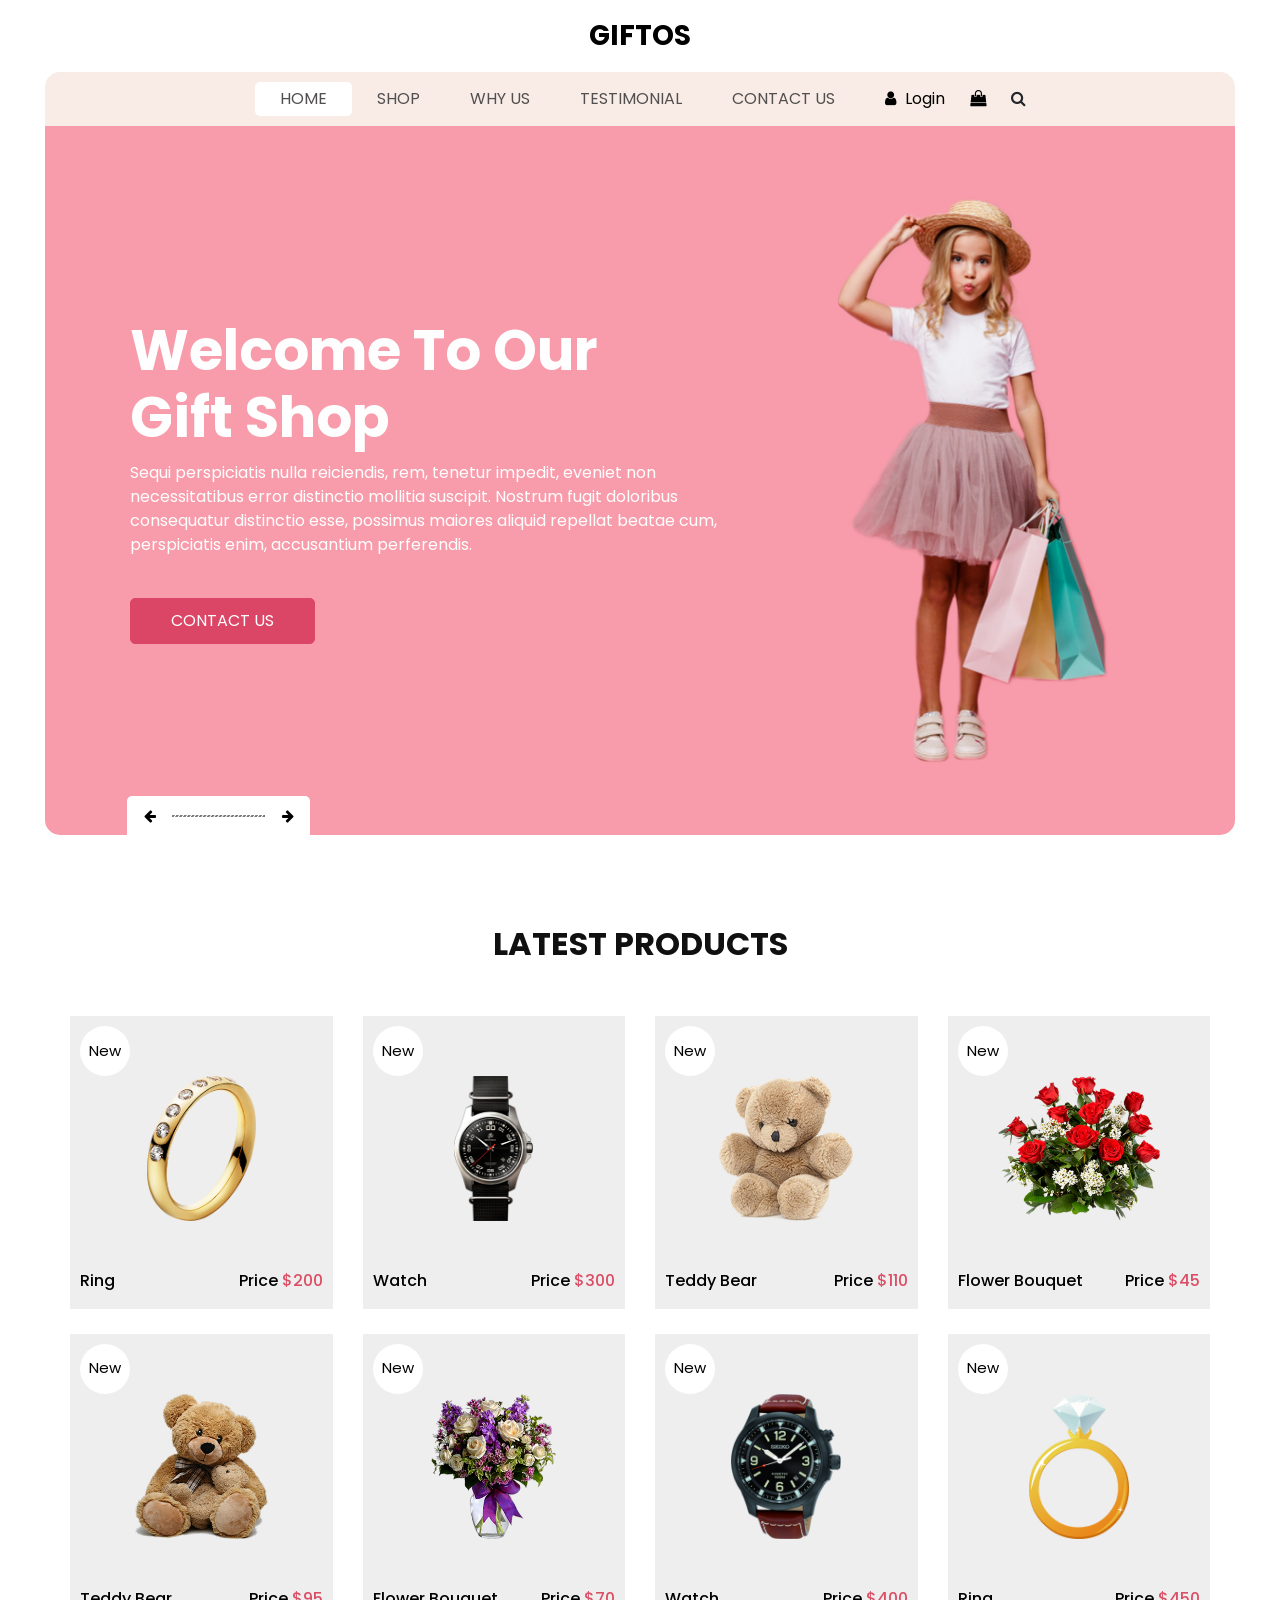
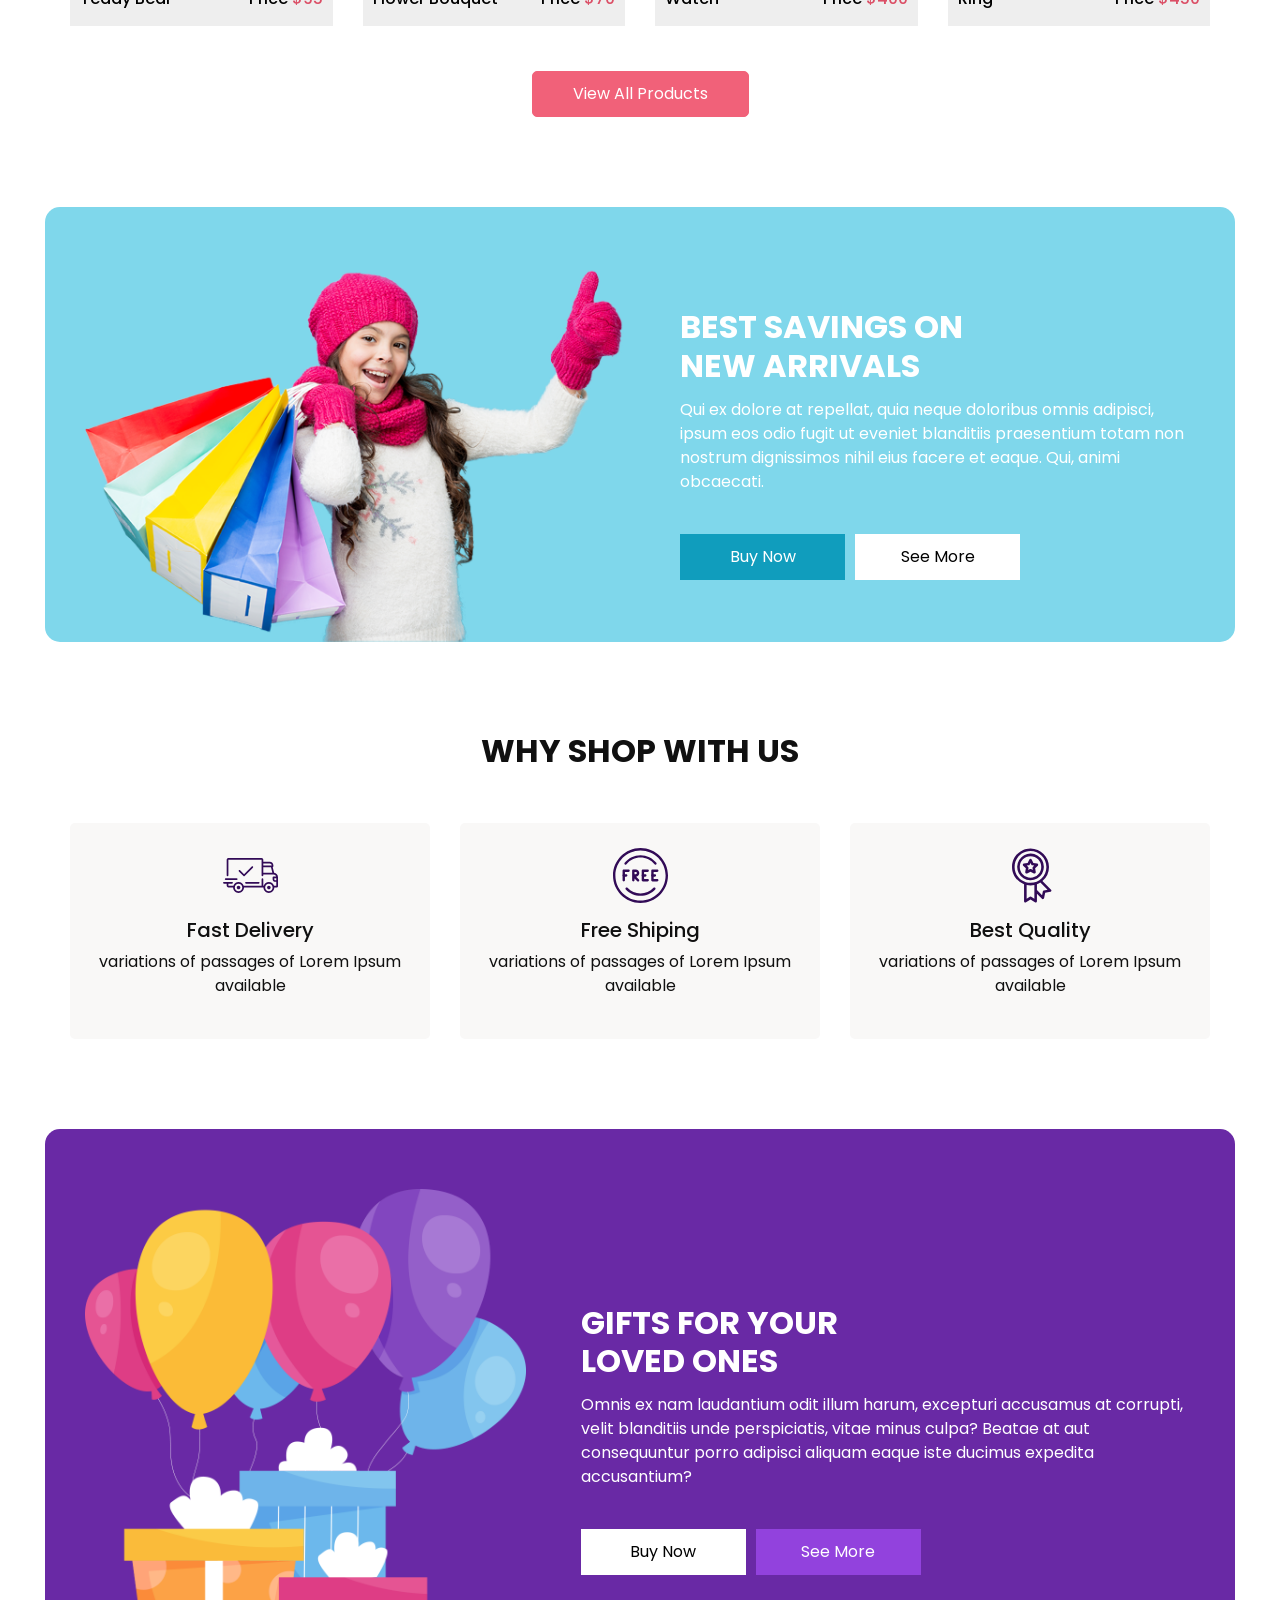
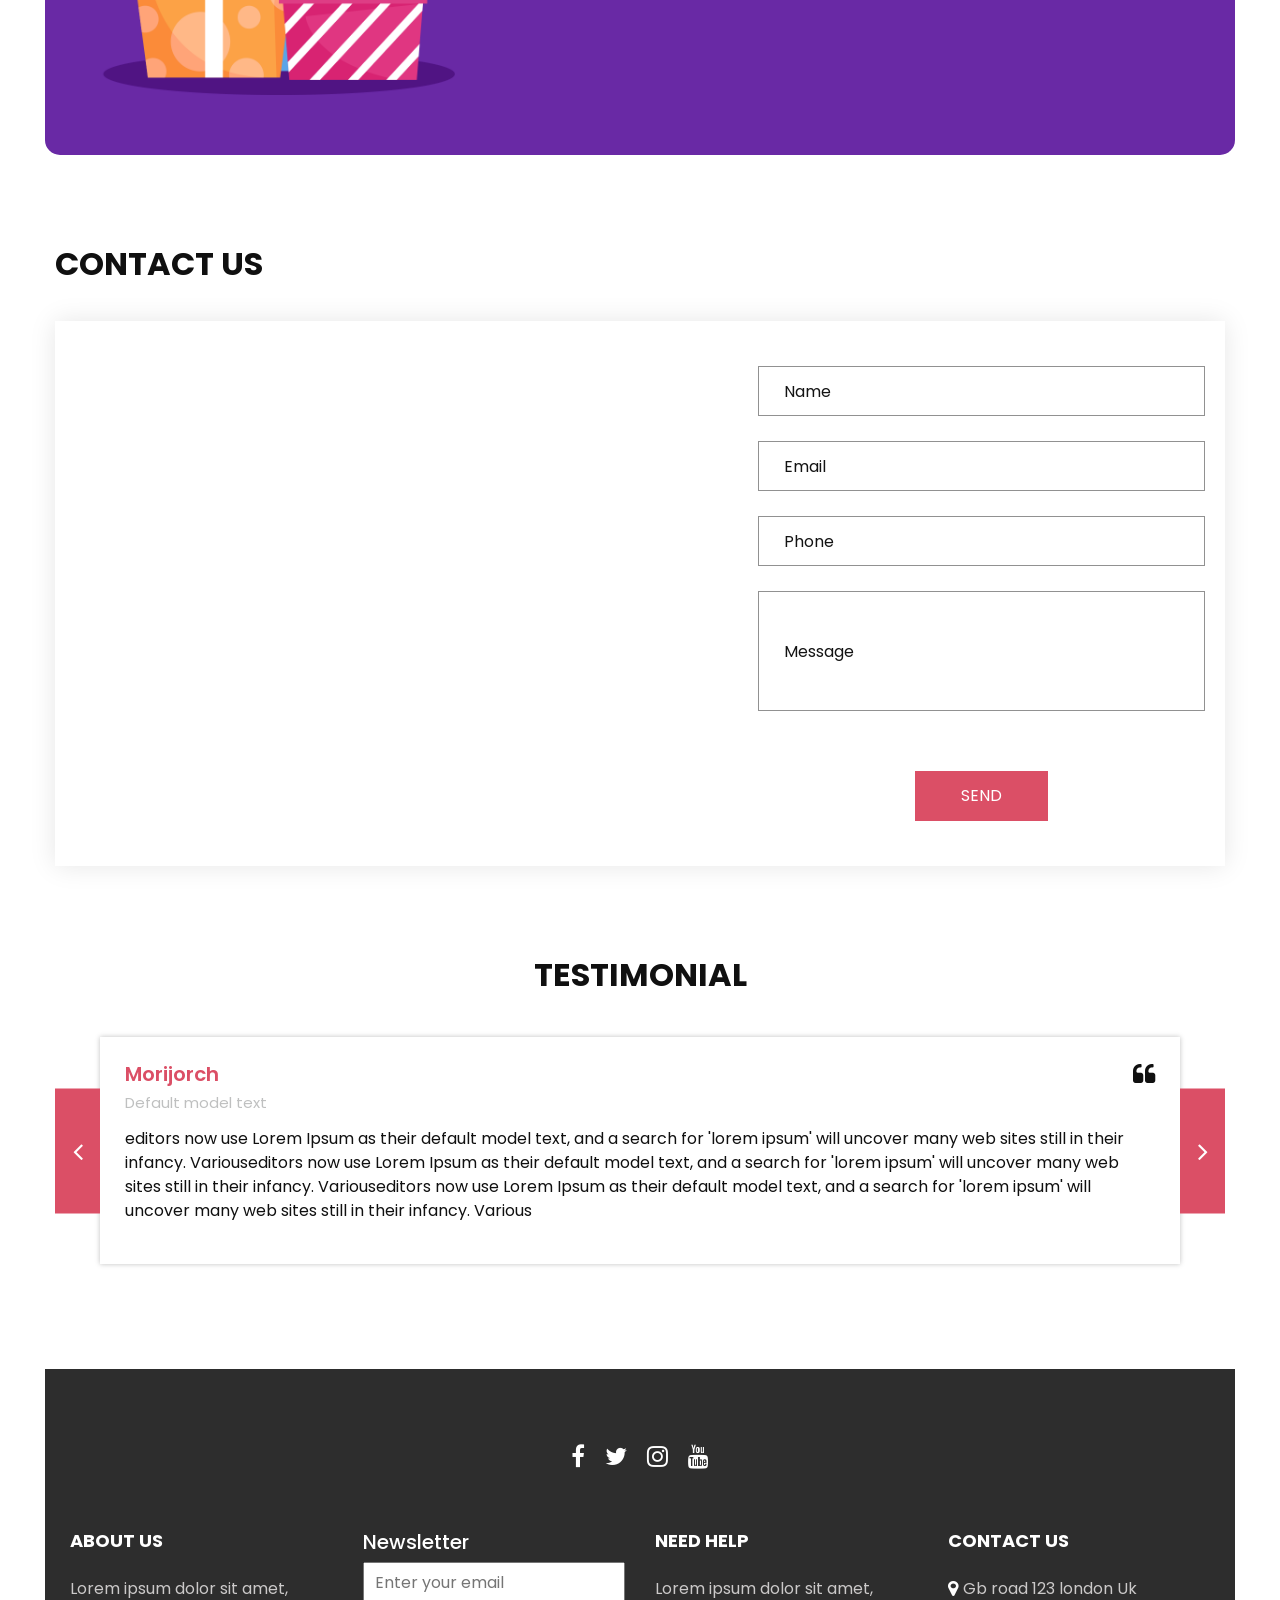
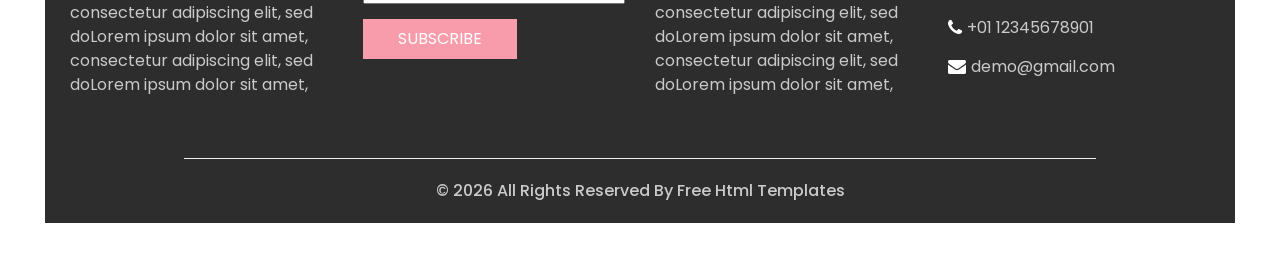
==== index.html @ 24a46422 "making of web 1st attempt day" ====
<!DOCTYPE html>
<html>

<head>
  <!-- Basic -->
  <meta charset="utf-8" />
  <meta http-equiv="X-UA-Compatible" content="IE=edge" />
  <!-- Mobile Metas -->
  <meta name="viewport" content="width=device-width, initial-scale=1, shrink-to-fit=no" />
  <!-- Site Metas -->
  <meta name="keywords" content="" />
  <meta name="description" content="" />
  <meta name="author" content="" />
  <link rel="shortcut icon" href="images/favicon.png" type="image/x-icon">

  <title>
    Giftos
  </title>

  <!-- slider stylesheet -->
  <link rel="stylesheet" type="text/css" href="https://cdnjs.cloudflare.com/ajax/libs/OwlCarousel2/2.3.4/assets/owl.carousel.min.css" />

  <!-- bootstrap core css -->
  <link rel="stylesheet" type="text/css" href="css/bootstrap.css" />

  <!-- Custom styles for this template -->
  <link href="css/style.css" rel="stylesheet" />
  <!-- responsive style -->
  <link href="css/responsive.css" rel="stylesheet" />
</head>

<body>
  <div class="hero_area">
    <!-- header section strats -->
    <header class="header_section">
      <nav class="navbar navbar-expand-lg custom_nav-container ">
        <a class="navbar-brand" href="index.html">
          <span>
            Giftos
          </span>
        </a>
        <button class="navbar-toggler" type="button" data-toggle="collapse" data-target="#navbarSupportedContent" aria-controls="navbarSupportedContent" aria-expanded="false" aria-label="Toggle navigation">
          <span class=""></span>
        </button>

        <div class="collapse navbar-collapse" id="navbarSupportedContent">
          <ul class="navbar-nav  ">
            <li class="nav-item active">
              <a class="nav-link" href="index.html">Home <span class="sr-only">(current)</span></a>
            </li>
            <li class="nav-item">
              <a class="nav-link" href="shop.html">
                Shop
              </a>
            </li>
            <li class="nav-item">
              <a class="nav-link" href="why.html">
                Why Us
              </a>
            </li>
            <li class="nav-item">
              <a class="nav-link" href="testimonial.html">
                Testimonial
              </a>
            </li>
            <li class="nav-item">
              <a class="nav-link" href="contact.html">Contact Us</a>
            </li>
          </ul>
          <div class="user_option">
            <a href="">
              <i class="fa fa-user" aria-hidden="true"></i>
              <span>
                Login
              </span>
            </a>
            <a href="">
              <i class="fa fa-shopping-bag" aria-hidden="true"></i>
            </a>
            <form class="form-inline ">
              <button class="btn nav_search-btn" type="submit">
                <i class="fa fa-search" aria-hidden="true"></i>
              </button>
            </form>
          </div>
        </div>
      </nav>
    </header>
    <!-- end header section -->
    <!-- slider section -->

    <section class="slider_section">
      <div class="slider_container">
        <div id="carouselExampleIndicators" class="carousel slide" data-ride="carousel">
          <div class="carousel-inner">
            <div class="carousel-item active">
              <div class="container-fluid">
                <div class="row">
                  <div class="col-md-7">
                    <div class="detail-box">
                      <h1>
                        Welcome To Our <br>
                        Gift Shop
                      </h1>
                      <p>
                        Sequi perspiciatis nulla reiciendis, rem, tenetur impedit, eveniet non necessitatibus error distinctio mollitia suscipit. Nostrum fugit doloribus consequatur distinctio esse, possimus maiores aliquid repellat beatae cum, perspiciatis enim, accusantium perferendis.
                      </p>
                      <a href="">
                        Contact Us
                      </a>
                    </div>
                  </div>
                  <div class="col-md-5 ">
                    <div class="img-box">
                      <img src="images/slider-img.png" alt="" />
                    </div>
                  </div>
                </div>
              </div>
            </div>
            <div class="carousel-item ">
              <div class="container-fluid">
                <div class="row">
                  <div class="col-md-7">
                    <div class="detail-box">
                      <h1>
                        Welcome To Our <br>
                        Gift Shop
                      </h1>
                      <p>
                        Sequi perspiciatis nulla reiciendis, rem, tenetur impedit, eveniet non necessitatibus error distinctio mollitia suscipit. Nostrum fugit doloribus consequatur distinctio esse, possimus maiores aliquid repellat beatae cum, perspiciatis enim, accusantium perferendis.
                      </p>
                      <a href="">
                        Contact Us
                      </a>
                    </div>
                  </div>
                  <div class="col-md-5 ">
                    <div class="img-box">
                      <img src="images/slider-img.png" alt="" />
                    </div>
                  </div>
                </div>
              </div>
            </div>
            <div class="carousel-item ">
              <div class="container-fluid">
                <div class="row">
                  <div class="col-md-7">
                    <div class="detail-box">
                      <h1>
                        Welcome To Our <br>
                        Gift Shop
                      </h1>
                      <p>
                        Sequi perspiciatis nulla reiciendis, rem, tenetur impedit, eveniet non necessitatibus error distinctio mollitia suscipit. Nostrum fugit doloribus consequatur distinctio esse, possimus maiores aliquid repellat beatae cum, perspiciatis enim, accusantium perferendis.
                      </p>
                      <a href="">
                        Contact Us
                      </a>
                    </div>
                  </div>
                  <div class="col-md-5 ">
                    <div class="img-box">
                      <img src="images/slider-img.png" alt="" />
                    </div>
                  </div>
                </div>
              </div>
            </div>
          </div>
          <div class="carousel_btn-box">
            <a class="carousel-control-prev" href="#carouselExampleIndicators" role="button" data-slide="prev">
              <i class="fa fa-arrow-left" aria-hidden="true"></i>
              <span class="sr-only">Previous</span>
            </a>
            <img src="images/line.png" alt="" />
            <a class="carousel-control-next" href="#carouselExampleIndicators" role="button" data-slide="next">
              <i class="fa fa-arrow-right" aria-hidden="true"></i>
              <span class="sr-only">Next</span>
            </a>
          </div>
        </div>
      </div>
    </section>

    <!-- end slider section -->
  </div>
  <!-- end hero area -->

  <!-- shop section -->

  <section class="shop_section layout_padding">
    <div class="container">
      <div class="heading_container heading_center">
        <h2>
          Latest Products
        </h2>
      </div>
      <div class="row">
        <div class="col-sm-6 col-md-4 col-lg-3">
          <div class="box">
            <a href="">
              <div class="img-box">
                <img src="images/p1.png" alt="">
              </div>
              <div class="detail-box">
                <h6>
                  Ring
                </h6>
                <h6>
                  Price
                  <span>
                    $200
                  </span>
                </h6>
              </div>
              <div class="new">
                <span>
                  New
                </span>
              </div>
            </a>
          </div>
        </div>
        <div class="col-sm-6 col-md-4 col-lg-3">
          <div class="box">
            <a href="">
              <div class="img-box">
                <img src="images/p2.png" alt="">
              </div>
              <div class="detail-box">
                <h6>
                  Watch
                </h6>
                <h6>
                  Price
                  <span>
                    $300
                  </span>
                </h6>
              </div>
              <div class="new">
                <span>
                  New
                </span>
              </div>
            </a>
          </div>
        </div>
        <div class="col-sm-6 col-md-4 col-lg-3">
          <div class="box">
            <a href="">
              <div class="img-box">
                <img src="images/p3.png" alt="">
              </div>
              <div class="detail-box">
                <h6>
                  Teddy Bear
                </h6>
                <h6>
                  Price
                  <span>
                    $110
                  </span>
                </h6>
              </div>
              <div class="new">
                <span>
                  New
                </span>
              </div>
            </a>
          </div>
        </div>
        <div class="col-sm-6 col-md-4 col-lg-3">
          <div class="box">
            <a href="">
              <div class="img-box">
                <img src="images/p4.png" alt="">
              </div>
              <div class="detail-box">
                <h6>
                  Flower Bouquet
                </h6>
                <h6>
                  Price
                  <span>
                    $45
                  </span>
                </h6>
              </div>
              <div class="new">
                <span>
                  New
                </span>
              </div>
            </a>
          </div>
        </div>
        <div class="col-sm-6 col-md-4 col-lg-3">
          <div class="box">
            <a href="">
              <div class="img-box">
                <img src="images/p5.png" alt="">
              </div>
              <div class="detail-box">
                <h6>
                  Teddy Bear
                </h6>
                <h6>
                  Price
                  <span>
                    $95
                  </span>
                </h6>
              </div>
              <div class="new">
                <span>
                  New
                </span>
              </div>
            </a>
          </div>
        </div>
        <div class="col-sm-6 col-md-4 col-lg-3">
          <div class="box">
            <a href="">
              <div class="img-box">
                <img src="images/p6.png" alt="">
              </div>
              <div class="detail-box">
                <h6>
                  Flower Bouquet
                </h6>
                <h6>
                  Price
                  <span>
                    $70
                  </span>
                </h6>
              </div>
              <div class="new">
                <span>
                  New
                </span>
              </div>
            </a>
          </div>
        </div>
        <div class="col-sm-6 col-md-4 col-lg-3">
          <div class="box">
            <a href="">
              <div class="img-box">
                <img src="images/p7.png" alt="">
              </div>
              <div class="detail-box">
                <h6>
                  Watch
                </h6>
                <h6>
                  Price
                  <span>
                    $400
                  </span>
                </h6>
              </div>
              <div class="new">
                <span>
                  New
                </span>
              </div>
            </a>
          </div>
        </div>
        <div class="col-sm-6 col-md-4 col-lg-3">
          <div class="box">
            <a href="">
              <div class="img-box">
                <img src="images/p8.png" alt="">
              </div>
              <div class="detail-box">
                <h6>
                  Ring
                </h6>
                <h6>
                  Price
                  <span>
                    $450
                  </span>
                </h6>
              </div>
              <div class="new">
                <span>
                  New
                </span>
              </div>
            </a>
          </div>
        </div>
      </div>
      <div class="btn-box">
        <a href="">
          View All Products
        </a>
      </div>
    </div>
  </section>

  <!-- end shop section -->

  <!-- saving section -->

  <section class="saving_section ">
    <div class="box">
      <div class="container-fluid">
        <div class="row">
          <div class="col-lg-6">
            <div class="img-box">
              <img src="images/saving-img.png" alt="">
            </div>
          </div>
          <div class="col-lg-6">
            <div class="detail-box">
              <div class="heading_container">
                <h2>
                  Best Savings on <br>
                  new arrivals
                </h2>
              </div>
              <p>
                Qui ex dolore at repellat, quia neque doloribus omnis adipisci, ipsum eos odio fugit ut eveniet blanditiis praesentium totam non nostrum dignissimos nihil eius facere et eaque. Qui, animi obcaecati.
              </p>
              <div class="btn-box">
                <a href="#" class="btn1">
                  Buy Now
                </a>
                <a href="#" class="btn2">
                  See More
                </a>
              </div>
            </div>
          </div>
        </div>
      </div>
    </div>
  </section>

  <!-- end saving section -->

  <!-- why section -->

  <section class="why_section layout_padding">
    <div class="container">
      <div class="heading_container heading_center">
        <h2>
          Why Shop With Us
        </h2>
      </div>
      <div class="row">
        <div class="col-md-4">
          <div class="box ">
            <div class="img-box">
              <svg version="1.1" id="Layer_1" xmlns="http://www.w3.org/2000/svg" xmlns:xlink="http://www.w3.org/1999/xlink" x="0px" y="0px" viewBox="0 0 512 512" style="enable-background:new 0 0 512 512;" xml:space="preserve">
                <g>
                  <g>
                    <path d="M476.158,231.363l-13.259-53.035c3.625-0.77,6.345-3.986,6.345-7.839v-8.551c0-18.566-15.105-33.67-33.67-33.67h-60.392
                 V110.63c0-9.136-7.432-16.568-16.568-16.568H50.772c-9.136,0-16.568,7.432-16.568,16.568V256c0,4.427,3.589,8.017,8.017,8.017
                 c4.427,0,8.017-3.589,8.017-8.017V110.63c0-0.295,0.239-0.534,0.534-0.534h307.841c0.295,0,0.534,0.239,0.534,0.534v145.372
                 c0,4.427,3.589,8.017,8.017,8.017c4.427,0,8.017-3.589,8.017-8.017v-9.088h94.569c0.008,0,0.014,0.002,0.021,0.002
                 c0.008,0,0.015-0.001,0.022-0.001c11.637,0.008,21.518,7.646,24.912,18.171h-24.928c-4.427,0-8.017,3.589-8.017,8.017v17.102
                 c0,13.851,11.268,25.119,25.119,25.119h9.086v35.273h-20.962c-6.886-19.883-25.787-34.205-47.982-34.205
                 s-41.097,14.322-47.982,34.205h-3.86v-60.393c0-4.427-3.589-8.017-8.017-8.017c-4.427,0-8.017,3.589-8.017,8.017v60.391H192.817
                 c-6.886-19.883-25.787-34.205-47.982-34.205s-41.097,14.322-47.982,34.205H50.772c-0.295,0-0.534-0.239-0.534-0.534v-17.637
                 h34.739c4.427,0,8.017-3.589,8.017-8.017s-3.589-8.017-8.017-8.017H8.017c-4.427,0-8.017,3.589-8.017,8.017
                 s3.589,8.017,8.017,8.017h26.188v17.637c0,9.136,7.432,16.568,16.568,16.568h43.304c-0.002,0.178-0.014,0.355-0.014,0.534
                 c0,27.996,22.777,50.772,50.772,50.772s50.772-22.776,50.772-50.772c0-0.18-0.012-0.356-0.014-0.534h180.67
                 c-0.002,0.178-0.014,0.355-0.014,0.534c0,27.996,22.777,50.772,50.772,50.772c27.995,0,50.772-22.776,50.772-50.772
                 c0-0.18-0.012-0.356-0.014-0.534h26.203c4.427,0,8.017-3.589,8.017-8.017v-85.511C512,251.989,496.423,234.448,476.158,231.363z
                  M375.182,144.301h60.392c9.725,0,17.637,7.912,17.637,17.637v0.534h-78.029V144.301z M375.182,230.881v-52.376h71.235
                 l13.094,52.376H375.182z M144.835,401.904c-19.155,0-34.739-15.583-34.739-34.739s15.584-34.739,34.739-34.739
                 c19.155,0,34.739,15.583,34.739,34.739S163.99,401.904,144.835,401.904z M427.023,401.904c-19.155,0-34.739-15.583-34.739-34.739
                 s15.584-34.739,34.739-34.739c19.155,0,34.739,15.583,34.739,34.739S446.178,401.904,427.023,401.904z M495.967,299.29h-9.086
                 c-5.01,0-9.086-4.076-9.086-9.086v-9.086h18.171V299.29z" />
                  </g>
                </g>
                <g>
                  <g>
                    <path d="M144.835,350.597c-9.136,0-16.568,7.432-16.568,16.568c0,9.136,7.432,16.568,16.568,16.568
                 c9.136,0,16.568-7.432,16.568-16.568C161.403,358.029,153.971,350.597,144.835,350.597z" />
                  </g>
                </g>
                <g>
                  <g>
                    <path d="M427.023,350.597c-9.136,0-16.568,7.432-16.568,16.568c0,9.136,7.432,16.568,16.568,16.568
                 c9.136,0,16.568-7.432,16.568-16.568C443.591,358.029,436.159,350.597,427.023,350.597z" />
                  </g>
                </g>
                <g>
                  <g>
                    <path d="M332.96,316.393H213.244c-4.427,0-8.017,3.589-8.017,8.017s3.589,8.017,8.017,8.017H332.96
                 c4.427,0,8.017-3.589,8.017-8.017S337.388,316.393,332.96,316.393z" />
                  </g>
                </g>
                <g>
                  <g>
                    <path d="M127.733,282.188H25.119c-4.427,0-8.017,3.589-8.017,8.017s3.589,8.017,8.017,8.017h102.614
                 c4.427,0,8.017-3.589,8.017-8.017S132.16,282.188,127.733,282.188z" />
                  </g>
                </g>
                <g>
                  <g>
                    <path d="M278.771,173.37c-3.13-3.13-8.207-3.13-11.337,0.001l-71.292,71.291l-37.087-37.087c-3.131-3.131-8.207-3.131-11.337,0
                 c-3.131,3.131-3.131,8.206,0,11.337l42.756,42.756c1.565,1.566,3.617,2.348,5.668,2.348s4.104-0.782,5.668-2.348l76.96-76.96
                 C281.901,181.576,281.901,176.501,278.771,173.37z" />
                  </g>
                </g>
                <g>
                </g>
                <g>
                </g>
                <g>
                </g>
                <g>
                </g>
                <g>
                </g>
                <g>
                </g>
                <g>
                </g>
                <g>
                </g>
                <g>
                </g>
                <g>
                </g>
                <g>
                </g>
                <g>
                </g>
                <g>
                </g>
                <g>
                </g>
                <g>
                </g>
              </svg>
            </div>
            <div class="detail-box">
              <h5>
                Fast Delivery
              </h5>
              <p>
                variations of passages of Lorem Ipsum available
              </p>
            </div>
          </div>
        </div>
        <div class="col-md-4">
          <div class="box ">
            <div class="img-box">
              <svg version="1.1" id="Capa_1" xmlns="http://www.w3.org/2000/svg" xmlns:xlink="http://www.w3.org/1999/xlink" x="0px" y="0px" viewBox="0 0 490.667 490.667" style="enable-background:new 0 0 490.667 490.667;" xml:space="preserve">
                <g>
                  <g>
                    <path d="M138.667,192H96c-5.888,0-10.667,4.779-10.667,10.667V288c0,5.888,4.779,10.667,10.667,10.667s10.667-4.779,10.667-10.667
                 v-74.667h32c5.888,0,10.667-4.779,10.667-10.667S144.555,192,138.667,192z" />
                  </g>
                </g>
                <g>
                  <g>
                    <path d="M117.333,234.667H96c-5.888,0-10.667,4.779-10.667,10.667S90.112,256,96,256h21.333c5.888,0,10.667-4.779,10.667-10.667
                 S123.221,234.667,117.333,234.667z" />
                  </g>
                </g>
                <g>
                  <g>
                    <path d="M245.333,0C110.059,0,0,110.059,0,245.333s110.059,245.333,245.333,245.333s245.333-110.059,245.333-245.333
                 S380.608,0,245.333,0z M245.333,469.333c-123.52,0-224-100.48-224-224s100.48-224,224-224s224,100.48,224,224
                 S368.853,469.333,245.333,469.333z" />
                  </g>
                </g>
                <g>
                  <g>
                    <path d="M386.752,131.989C352.085,88.789,300.544,64,245.333,64s-106.752,24.789-141.419,67.989
                 c-3.691,4.587-2.965,11.307,1.643,14.997c4.587,3.691,11.307,2.965,14.976-1.643c30.613-38.144,76.096-60.011,124.8-60.011
                 s94.187,21.867,124.779,60.011c2.112,2.624,5.205,3.989,8.32,3.989c2.368,0,4.715-0.768,6.677-2.347
                 C389.717,143.296,390.443,136.576,386.752,131.989z" />
                  </g>
                </g>
                <g>
                  <g>
                    <path d="M376.405,354.923c-4.224-4.032-11.008-3.861-15.061,0.405c-30.613,32.235-71.808,50.005-116.011,50.005
                 s-85.397-17.771-115.989-50.005c-4.032-4.309-10.816-4.437-15.061-0.405c-4.309,4.053-4.459,10.816-0.405,15.083
                 c34.667,36.544,81.344,56.661,131.456,56.661s96.789-20.117,131.477-56.661C380.864,365.739,380.693,358.976,376.405,354.923z" />
                  </g>
                </g>
                <g>
                  <g>
                    <path d="M206.805,255.723c15.701-2.027,27.861-15.488,27.861-31.723c0-17.643-14.357-32-32-32h-21.333
                 c-5.888,0-10.667,4.779-10.667,10.667v42.581c0,0.043,0,0.107,0,0.149V288c0,5.888,4.779,10.667,10.667,10.667
                 S192,293.888,192,288v-16.917l24.448,24.469c2.091,2.069,4.821,3.115,7.552,3.115c2.731,0,5.461-1.045,7.531-3.136
                 c4.16-4.16,4.16-10.923,0-15.083L206.805,255.723z M192,234.667v-21.333h10.667c5.867,0,10.667,4.779,10.667,10.667
                 s-4.8,10.667-10.667,10.667H192z" />
                  </g>
                </g>
                <g>
                  <g>
                    <path d="M309.333,277.333h-32v-64h32c5.888,0,10.667-4.779,10.667-10.667S315.221,192,309.333,192h-42.667
                 c-5.888,0-10.667,4.779-10.667,10.667V288c0,5.888,4.779,10.667,10.667,10.667h42.667c5.888,0,10.667-4.779,10.667-10.667
                 S315.221,277.333,309.333,277.333z" />
                  </g>
                </g>
                <g>
                  <g>
                    <path d="M288,234.667h-21.333c-5.888,0-10.667,4.779-10.667,10.667S260.779,256,266.667,256H288
                 c5.888,0,10.667-4.779,10.667-10.667S293.888,234.667,288,234.667z" />
                  </g>
                </g>
                <g>
                  <g>
                    <path d="M394.667,277.333h-32v-64h32c5.888,0,10.667-4.779,10.667-10.667S400.555,192,394.667,192H352
                 c-5.888,0-10.667,4.779-10.667,10.667V288c0,5.888,4.779,10.667,10.667,10.667h42.667c5.888,0,10.667-4.779,10.667-10.667
                 S400.555,277.333,394.667,277.333z" />
                  </g>
                </g>
                <g>
                  <g>
                    <path d="M373.333,234.667H352c-5.888,0-10.667,4.779-10.667,10.667S346.112,256,352,256h21.333
                 c5.888,0,10.667-4.779,10.667-10.667S379.221,234.667,373.333,234.667z" />
                  </g>
                </g>
                <g>
                </g>
                <g>
                </g>
                <g>
                </g>
                <g>
                </g>
                <g>
                </g>
                <g>
                </g>
                <g>
                </g>
                <g>
                </g>
                <g>
                </g>
                <g>
                </g>
                <g>
                </g>
                <g>
                </g>
                <g>
                </g>
                <g>
                </g>
                <g>
                </g>
              </svg>
            </div>
            <div class="detail-box">
              <h5>
                Free Shiping
              </h5>
              <p>
                variations of passages of Lorem Ipsum available
              </p>
            </div>
          </div>
        </div>
        <div class="col-md-4">
          <div class="box ">
            <div class="img-box">
              <svg id="_30_Premium" height="512" viewBox="0 0 512 512" width="512" xmlns="http://www.w3.org/2000/svg" data-name="30_Premium">
                <g id="filled">
                  <path d="m252.92 300h3.08a124.245 124.245 0 1 0 -4.49-.09c.075.009.15.023.226.03.394.039.789.06 1.184.06zm-96.92-124a100 100 0 1 1 100 100 100.113 100.113 0 0 1 -100-100z" />
                  <path d="m447.445 387.635-80.4-80.4a171.682 171.682 0 0 0 60.955-131.235c0-94.841-77.159-172-172-172s-172 77.159-172 172c0 73.747 46.657 136.794 112 161.2v158.8c-.3 9.289 11.094 15.384 18.656 9.984l41.344-27.562 41.344 27.562c7.574 5.4 18.949-.7 18.656-9.984v-70.109l46.6 46.594c6.395 6.789 18.712 3.025 20.253-6.132l9.74-48.724 48.725-9.742c9.163-1.531 12.904-13.893 6.127-20.252zm-339.445-211.635c0-81.607 66.393-148 148-148s148 66.393 148 148-66.393 148-148 148-148-66.393-148-148zm154.656 278.016a12 12 0 0 0 -13.312 0l-29.344 19.562v-129.378a172.338 172.338 0 0 0 72 0v129.38zm117.381-58.353a12 12 0 0 0 -9.415 9.415l-6.913 34.58-47.709-47.709v-54.749a171.469 171.469 0 0 0 31.467-15.6l67.151 67.152z" />
                  <path d="m287.62 236.985c8.349 4.694 19.251-3.212 17.367-12.618l-5.841-35.145 25.384-25c7.049-6.5 2.89-19.3-6.634-20.415l-35.23-5.306-15.933-31.867c-4.009-8.713-17.457-8.711-21.466 0l-15.933 31.866-35.23 5.306c-9.526 1.119-13.681 13.911-6.634 20.415l25.384 25-5.841 35.145c-1.879 9.406 9 17.31 17.367 12.618l31.62-16.414zm-53-32.359 2.928-17.615a12 12 0 0 0 -3.417-10.516l-12.721-12.531 17.658-2.66a12 12 0 0 0 8.947-6.5l7.985-15.971 7.985 15.972a12 12 0 0 0 8.947 6.5l17.658 2.66-12.723 12.535a12 12 0 0 0 -3.417 10.516l2.928 17.615-15.849-8.231a12 12 0 0 0 -11.058 0z" />
                </g>
              </svg>
            </div>
            <div class="detail-box">
              <h5>
                Best Quality
              </h5>
              <p>
                variations of passages of Lorem Ipsum available
              </p>
            </div>
          </div>
        </div>
      </div>
    </div>
  </section>

  <!-- end why section -->


  <!-- gift section -->

  <section class="gift_section layout_padding-bottom">
    <div class="box ">
      <div class="container-fluid">
        <div class="row">
          <div class="col-md-5">
            <div class="img_container">
              <div class="img-box">
                <img src="images/gifts.png" alt="">
              </div>
            </div>
          </div>
          <div class="col-md-7">
            <div class="detail-box">
              <div class="heading_container">
                <h2>
                  Gifts for your <br>
                  loved ones
                </h2>
              </div>
              <p>
                Omnis ex nam laudantium odit illum harum, excepturi accusamus at corrupti, velit blanditiis unde perspiciatis, vitae minus culpa? Beatae at aut consequuntur porro adipisci aliquam eaque iste ducimus expedita accusantium?
              </p>
              <div class="btn-box">
                <a href="#" class="btn1">
                  Buy Now
                </a>
                <a href="#" class="btn2">
                  See More
                </a>
              </div>
            </div>
          </div>
        </div>
      </div>
    </div>
  </section>


  <!-- end gift section -->


  <!-- contact section -->

  <section class="contact_section ">
    <div class="container px-0">
      <div class="heading_container ">
        <h2 class="">
          Contact Us
        </h2>
      </div>
    </div>
    <div class="container container-bg">
      <div class="row">
        <div class="col-lg-7 col-md-6 px-0">
          <div class="map_container">
            <div class="map-responsive">
              <iframe src="https://www.google.com/maps/embed/v1/place?key=AIzaSyA0s1a7phLN0iaD6-UE7m4qP-z21pH0eSc&q=Eiffel+Tower+Paris+France" width="600" height="300" frameborder="0" style="border:0; width: 100%; height:100%" allowfullscreen></iframe>
            </div>
          </div>
        </div>
        <div class="col-md-6 col-lg-5 px-0">
          <form action="#">
            <div>
              <input type="text" placeholder="Name" />
            </div>
            <div>
              <input type="email" placeholder="Email" />
            </div>
            <div>
              <input type="text" placeholder="Phone" />
            </div>
            <div>
              <input type="text" class="message-box" placeholder="Message" />
            </div>
            <div class="d-flex ">
              <button>
                SEND
              </button>
            </div>
          </form>
        </div>
      </div>
    </div>
  </section>

  <!-- end contact section -->

  <!-- client section -->
  <section class="client_section layout_padding">
    <div class="container">
      <div class="heading_container heading_center">
        <h2>
          Testimonial
        </h2>
      </div>
    </div>
    <div class="container px-0">
      <div id="customCarousel2" class="carousel  carousel-fade" data-ride="carousel">
        <div class="carousel-inner">
          <div class="carousel-item active">
            <div class="box">
              <div class="client_info">
                <div class="client_name">
                  <h5>
                    Morijorch
                  </h5>
                  <h6>
                    Default model text
                  </h6>
                </div>
                <i class="fa fa-quote-left" aria-hidden="true"></i>
              </div>
              <p>
                editors now use Lorem Ipsum as their default model text, and a search for 'lorem ipsum' will uncover many web sites still in their infancy. Variouseditors now use Lorem Ipsum as their default model text, and a search for 'lorem ipsum' will uncover many web sites still in their infancy. Variouseditors now use Lorem Ipsum as their default model text, and a search for 'lorem ipsum' will uncover many web sites still in their infancy. Various
              </p>
            </div>
          </div>
          <div class="carousel-item">
            <div class="box">
              <div class="client_info">
                <div class="client_name">
                  <h5>
                    Rochak
                  </h5>
                  <h6>
                    Default model text
                  </h6>
                </div>
                <i class="fa fa-quote-left" aria-hidden="true"></i>
              </div>
              <p>
                Variouseditors now use Lorem Ipsum as their default model text, and a search for 'lorem ipsum' will uncover many web sites still in their infancy. Variouseditors now use Lorem Ipsum as their default model text, and a search for 'lorem ipsum' will uncover many web sites still in their infancy. editors now use Lorem Ipsum as their default model text, and a search for 'lorem ipsum' will uncover many web sites still in their infancy.
              </p>
            </div>
          </div>
          <div class="carousel-item">
            <div class="box">
              <div class="client_info">
                <div class="client_name">
                  <h5>
                    Brad Johns
                  </h5>
                  <h6>
                    Default model text
                  </h6>
                </div>
                <i class="fa fa-quote-left" aria-hidden="true"></i>
              </div>
              <p>
                Variouseditors now use Lorem Ipsum as their default model text, and a search for 'lorem ipsum' will uncover many web sites still in their infancy, editors now use Lorem Ipsum as their default model text, and a search for 'lorem ipsum' will uncover many web sites still in their infancy. Variouseditors now use Lorem Ipsum as their default model text, and a search for 'lorem ipsum' will uncover many web sites still in their infancy. Various
              </p>
            </div>
          </div>
        </div>
        <div class="carousel_btn-box">
          <a class="carousel-control-prev" href="#customCarousel2" role="button" data-slide="prev">
            <i class="fa fa-angle-left" aria-hidden="true"></i>
            <span class="sr-only">Previous</span>
          </a>
          <a class="carousel-control-next" href="#customCarousel2" role="button" data-slide="next">
            <i class="fa fa-angle-right" aria-hidden="true"></i>
            <span class="sr-only">Next</span>
          </a>
        </div>
      </div>
    </div>
  </section>
  <!-- end client section -->

  <!-- info section -->

  <section class="info_section  layout_padding2-top">
    <div class="social_container">
      <div class="social_box">
        <a href="">
          <i class="fa fa-facebook" aria-hidden="true"></i>
        </a>
        <a href="">
          <i class="fa fa-twitter" aria-hidden="true"></i>
        </a>
        <a href="">
          <i class="fa fa-instagram" aria-hidden="true"></i>
        </a>
        <a href="">
          <i class="fa fa-youtube" aria-hidden="true"></i>
        </a>
      </div>
    </div>
    <div class="info_container ">
      <div class="container">
        <div class="row">
          <div class="col-md-6 col-lg-3">
            <h6>
              ABOUT US
            </h6>
            <p>
              Lorem ipsum dolor sit amet, consectetur adipiscing elit, sed doLorem ipsum dolor sit amet, consectetur adipiscing elit, sed doLorem ipsum dolor sit amet,
            </p>
          </div>
          <div class="col-md-6 col-lg-3">
            <div class="info_form ">
              <h5>
                Newsletter
              </h5>
              <form action="#">
                <input type="email" placeholder="Enter your email">
                <button>
                  Subscribe
                </button>
              </form>
            </div>
          </div>
          <div class="col-md-6 col-lg-3">
            <h6>
              NEED HELP
            </h6>
            <p>
              Lorem ipsum dolor sit amet, consectetur adipiscing elit, sed doLorem ipsum dolor sit amet, consectetur adipiscing elit, sed doLorem ipsum dolor sit amet,
            </p>
          </div>
          <div class="col-md-6 col-lg-3">
            <h6>
              CONTACT US
            </h6>
            <div class="info_link-box">
              <a href="">
                <i class="fa fa-map-marker" aria-hidden="true"></i>
                <span> Gb road 123 london Uk </span>
              </a>
              <a href="">
                <i class="fa fa-phone" aria-hidden="true"></i>
                <span>+01 12345678901</span>
              </a>
              <a href="">
                <i class="fa fa-envelope" aria-hidden="true"></i>
                <span> demo@gmail.com</span>
              </a>
            </div>
          </div>
        </div>
      </div>
    </div>
    <!-- footer section -->
    <footer class=" footer_section">
      <div class="container">
        <p>
          &copy; <span id="displayYear"></span> All Rights Reserved By
          <a href="https://html.design/">Free Html Templates</a>
        </p>
      </div>
    </footer>
    <!-- footer section -->

  </section>

  <!-- end info section -->


  <script src="js/jquery-3.4.1.min.js"></script>
  <script src="js/bootstrap.js"></script>
  <script src="https://cdnjs.cloudflare.com/ajax/libs/OwlCarousel2/2.3.4/owl.carousel.min.js">
  </script>
  <script src="js/custom.js"></script>

</body>

</html>
---- css/style.css ----
@import url("https://fonts.googleapis.com/css2?family=Poppins:wght@300;400;500;600;700&display=swap");
@import url("font-awesome.min.css");
body {
  font-family: "poppins", sans-serif;
  color: #101010;
  background-color: #ffffff;
}

.layout_padding {
  padding-top: 90px;
  padding-bottom: 90px;
}

.layout_padding2 {
  padding-top: 45px;
  padding-bottom: 45px;
}

.layout_padding2-top {
  padding-top: 45px;
}

.layout_padding2-bottom {
  padding-bottom: 45px;
}

.layout_padding-top {
  padding-top: 90px;
}

.layout_padding-bottom {
  padding-bottom: 90px;
}

.heading_container {
  display: -webkit-box;
  display: -ms-flexbox;
  display: flex;
  -webkit-box-orient: vertical;
  -webkit-box-direction: normal;
      -ms-flex-direction: column;
          flex-direction: column;
}

.heading_container h2 {
  text-transform: uppercase;
  font-weight: bold;
}

.heading_container h2 span {
  color: #f89cab;
}

.heading_container.heading_center {
  -webkit-box-align: center;
      -ms-flex-align: center;
          align-items: center;
  text-align: center;
}

/*header section*/
.hero_area {
  padding: 0 45px;
}

.hero_area.sub_pages {
  height: auto;
}

#navbarSupportedContent {
  width: 100%;
  background-color: #f9ece6;
  -webkit-box-pack: center;
      -ms-flex-pack: center;
          justify-content: center;
  padding: 10px 0;
  border-radius: 15px 15px 0 0;
}

#navbarSupportedContent.innerpage_navbar {
  background-color: white;
  border-radius: 10px;
  -webkit-box-shadow: 0 0 3px 0 rgba(0, 0, 0, 0.25);
          box-shadow: 0 0 3px 0 rgba(0, 0, 0, 0.25);
}

#navbarSupportedContent.innerpage_navbar .nav-item.active .nav-link {
  background-color: #f4f5f6;
}

#navbarSupportedContent .navbar-nav .nav-link {
  padding: 5px 25px;
  color: #514f4f;
  text-align: center;
  text-transform: uppercase;
  border-radius: 5px;
}

#navbarSupportedContent .nav-item.active .nav-link {
  background-color: #ffffff;
}

a,
a:hover,
a:focus {
  text-decoration: none;
}

a:hover,
a:focus {
  color: initial;
}

.btn,
.btn:focus {
  outline: none !important;
  -webkit-box-shadow: none;
          box-shadow: none;
}

.navbar-brand {
  margin: 15px 0;
  padding: 0;
}

.navbar-brand span {
  font-size: 28px;
  font-weight: bold;
  color: #000000;
  text-transform: uppercase;
  margin: 0;
  padding: 0;
}

.custom_nav-container .nav_search-btn {
  padding: 0;
  border: none;
}

.custom_nav-container {
  z-index: 99999;
  padding: 0;
  -webkit-box-orient: vertical;
  -webkit-box-direction: normal;
      -ms-flex-direction: column;
          flex-direction: column;
  -webkit-box-align: center;
      -ms-flex-align: center;
          align-items: center;
}

.custom_nav-container .navbar-toggler {
  outline: none;
}

.custom_nav-container .navbar-toggler {
  outline: none;
}

.custom_nav-container .navbar-toggler {
  padding: 0;
  width: 37px;
  height: 42px;
  -webkit-transition: all .3s;
  transition: all .3s;
}

.custom_nav-container .navbar-toggler span {
  display: block;
  width: 35px;
  height: 4px;
  background-color: #000000;
  margin: 7px 0;
  -webkit-transition: all 0.3s;
  transition: all 0.3s;
  position: relative;
  border-radius: 5px;
  -webkit-transition: all .3s;
  transition: all .3s;
}

.custom_nav-container .navbar-toggler span::before, .custom_nav-container .navbar-toggler span::after {
  content: "";
  position: absolute;
  left: 0;
  height: 100%;
  width: 100%;
  background-color: #000000;
  top: -10px;
  border-radius: 5px;
  -webkit-transition: all .3s;
  transition: all .3s;
}

.custom_nav-container .navbar-toggler span::after {
  top: 10px;
}

.custom_nav-container .navbar-toggler[aria-expanded="true"] {
  -webkit-transform: rotate(360deg);
          transform: rotate(360deg);
}

.custom_nav-container .navbar-toggler[aria-expanded="true"] span {
  -webkit-transform: rotate(45deg);
          transform: rotate(45deg);
}

.custom_nav-container .navbar-toggler[aria-expanded="true"] span::before, .custom_nav-container .navbar-toggler[aria-expanded="true"] span::after {
  -webkit-transform: rotate(90deg);
          transform: rotate(90deg);
  top: 0;
}

.user_option {
  display: -webkit-box;
  display: -ms-flexbox;
  display: flex;
  -webkit-box-align: center;
      -ms-flex-align: center;
          align-items: center;
  margin-left: 25px;
}

.user_option a {
  margin-right: 25px;
  color: #000000;
}

.user_option a span {
  margin-left: 5px;
}

/*end header section*/
.slider_section .slider_container {
  color: #fefefe;
  background-color: #000000;
  background-color: #f89cab;
  padding: 25px;
  border-radius: 0 0 15px 15px;
}

.slider_section .row {
  -webkit-box-align: center;
      -ms-flex-align: center;
          align-items: center;
}

.slider_section .img-box {
  display: -webkit-box;
  display: -ms-flexbox;
  display: flex;
  -webkit-box-pack: center;
      -ms-flex-pack: center;
          justify-content: center;
  padding: 45px;
}

.slider_section .img-box img {
  width: 275px;
}

.slider_section .detail-box {
  padding-left: 45px;
  margin: 45px 0;
}

.slider_section .detail-box h1 {
  font-weight: bold;
  font-size: 3.5rem;
  margin-bottom: 10px;
}

.slider_section .detail-box a {
  display: inline-block;
  padding: 10px 40px;
  background-color: #db4566;
  color: #ffffff;
  border: 1px solid #db4566;
  border-radius: 5px;
  -webkit-transition: all .3s;
  transition: all .3s;
  margin-top: 25px;
  text-transform: uppercase;
}

.slider_section .detail-box a:hover {
  background-color: transparent;
  color: #db4566;
}

.slider_section .carousel_btn-box {
  display: -webkit-box;
  display: -ms-flexbox;
  display: flex;
  background-color: #ffffff;
  -webkit-box-align: center;
      -ms-flex-align: center;
          align-items: center;
  position: absolute;
  bottom: -25px;
  left: 5%;
  padding: 7px 10px;
  border-radius: 5px 5px 0 0;
}

.slider_section .carousel_btn-box img {
  margin: 0 10px;
}

.slider_section .carousel_btn-box .carousel-control-prev,
.slider_section .carousel_btn-box .carousel-control-next {
  position: unset;
  height: 25px;
  width: 25px;
  background-repeat: no-repeat;
  opacity: 1;
  background-position: center;
  color: #000000;
  font-size: 14px;
}

.shop_section .heading_container {
  margin-bottom: 20px;
}

.shop_section .box {
  background-color: #eeeeee;
  position: relative;
  padding: 10px;
  margin-top: 25px;
}

.shop_section .box a {
  color: #000000;
}

.shop_section .box .img-box {
  display: -webkit-box;
  display: -ms-flexbox;
  display: flex;
  -webkit-box-pack: center;
      -ms-flex-pack: center;
          justify-content: center;
  -webkit-box-align: center;
      -ms-flex-align: center;
          align-items: center;
  padding: 15px 30px;
  height: 245px;
}

.shop_section .box .img-box img {
  max-width: 100%;
  max-height: 145px;
}

.shop_section .box .detail-box {
  display: -webkit-box;
  display: -ms-flexbox;
  display: flex;
  -webkit-box-pack: justify;
      -ms-flex-pack: justify;
          justify-content: space-between;
}

.shop_section .box .detail-box h6 span {
  color: #db4f66;
}

.shop_section .box .new {
  width: 50px;
  height: 50px;
  position: absolute;
  top: 10px;
  left: 10px;
  background-color: #ffffff;
  display: -webkit-box;
  display: -ms-flexbox;
  display: flex;
  -webkit-box-pack: center;
      -ms-flex-pack: center;
          justify-content: center;
  -webkit-box-align: center;
      -ms-flex-align: center;
          align-items: center;
  border-radius: 100%;
  font-size: 15px;
}

.shop_section .btn-box {
  display: -webkit-box;
  display: -ms-flexbox;
  display: flex;
  -webkit-box-pack: center;
      -ms-flex-pack: center;
          justify-content: center;
  margin-top: 45px;
}

.shop_section .btn-box a {
  display: inline-block;
  padding: 10px 40px;
  background-color: #f16179;
  color: #ffffff;
  border: 1px solid #f16179;
  border-radius: 5px;
  -webkit-transition: all .3s;
  transition: all .3s;
}

.shop_section .btn-box a:hover {
  background-color: transparent;
  color: #f16179;
}

.saving_section {
  padding-left: 45px;
  padding-right: 45px;
}

.saving_section .box {
  padding-top: 45px;
  background-color: #7fd7eb;
  color: #ffffff;
  border-radius: 15px;
}

.saving_section .row {
  -webkit-box-align: center;
      -ms-flex-align: center;
          align-items: center;
}

.saving_section .img-box {
  padding: 15px 0 0 25px;
}

.saving_section .img-box img {
  width: 100%;
}

.saving_section .detail-box {
  padding: 0 25px;
}

.saving_section .detail-box p {
  margin-top: 5px;
}

.saving_section .detail-box .btn-box {
  display: -webkit-box;
  display: -ms-flexbox;
  display: flex;
  -ms-flex-wrap: wrap;
      flex-wrap: wrap;
  margin: 35px -5px 0;
}

.saving_section .detail-box .btn-box a {
  width: 165px;
  text-align: center;
  margin: 5px;
}

.saving_section .detail-box .btn-box .btn1 {
  display: inline-block;
  padding: 10px 0;
  background-color: #109dbd;
  color: #ffffff;
  border: 1px solid #109dbd;
  border-radius: 0;
  -webkit-transition: all .3s;
  transition: all .3s;
}

.saving_section .detail-box .btn-box .btn1:hover {
  background-color: transparent;
  color: #109dbd;
}

.saving_section .detail-box .btn-box .btn2 {
  display: inline-block;
  padding: 10px 0;
  background-color: #ffffff;
  color: #000000;
  border: 1px solid #ffffff;
  border-radius: 0;
  -webkit-transition: all .3s;
  transition: all .3s;
}

.saving_section .detail-box .btn-box .btn2:hover {
  background-color: transparent;
  color: #ffffff;
}

.why_section .box {
  text-align: center;
  margin-top: 45px;
  background-color: #f9f8f7;
  padding: 25px;
  border-radius: 5px;
}

.why_section .box .img-box {
  margin-bottom: 15px;
}

.why_section .box .img-box svg {
  width: 55px;
  height: auto;
  fill: #320b57;
}

.gift_section {
  padding-left: 45px;
  padding-right: 45px;
}

.gift_section .box {
  background-color: #6929a5;
  border-radius: 15px;
  color: #ffffff;
}

.gift_section .row {
  -webkit-box-align: center;
      -ms-flex-align: center;
          align-items: center;
}

.gift_section .img-box {
  padding: 60px 0 60px 25px;
}

.gift_section .img-box img {
  width: 100%;
}

.gift_section .detail-box {
  padding: 0 25px;
}

.gift_section .detail-box p {
  margin-top: 5px;
}

.gift_section .detail-box .btn-box {
  display: -webkit-box;
  display: -ms-flexbox;
  display: flex;
  -ms-flex-wrap: wrap;
      flex-wrap: wrap;
  margin: 35px -5px 0;
}

.gift_section .detail-box .btn-box a {
  width: 165px;
  text-align: center;
  margin: 5px;
}

.gift_section .detail-box .btn-box .btn1 {
  display: inline-block;
  padding: 10px 0;
  background-color: #ffffff;
  color: #000000;
  border: 1px solid #ffffff;
  border-radius: 0;
  -webkit-transition: all .3s;
  transition: all .3s;
}

.gift_section .detail-box .btn-box .btn1:hover {
  background-color: transparent;
  color: #ffffff;
}

.gift_section .detail-box .btn-box .btn2 {
  display: inline-block;
  padding: 10px 0;
  background-color: #9242dd;
  color: #ffffff;
  border: 1px solid #9242dd;
  border-radius: 0;
  -webkit-transition: all .3s;
  transition: all .3s;
}

.gift_section .detail-box .btn-box .btn2:hover {
  background-color: transparent;
  color: #9242dd;
}

.contact_section {
  position: relative;
}

.contact_section .container-bg {
  -webkit-box-shadow: 0 0 25px 0 rgba(0, 0, 0, 0.1);
          box-shadow: 0 0 25px 0 rgba(0, 0, 0, 0.1);
}

.contact_section .heading_container {
  margin-bottom: 30px;
}

.contact_section .row {
  -webkit-box-align: stretch;
      -ms-flex-align: stretch;
          align-items: stretch;
}

.contact_section form {
  padding-right: 35px;
  padding: 45px 20px;
}

.contact_section input {
  width: 100%;
  border: 1px solid #919191;
  height: 50px;
  margin-bottom: 25px;
  padding-left: 25px;
  background-color: transparent;
  outline: none;
  color: #101010;
}

.contact_section input::-webkit-input-placeholder {
  color: #131313;
}

.contact_section input:-ms-input-placeholder {
  color: #131313;
}

.contact_section input::-ms-input-placeholder {
  color: #131313;
}

.contact_section input::placeholder {
  color: #131313;
}

.contact_section input.message-box {
  height: 120px;
}

.contact_section button {
  display: inline-block;
  padding: 12px 45px;
  background-color: #db4f66;
  color: #ffffff;
  border: 1px solid #db4f66;
  border-radius: 0;
  -webkit-transition: all .3s;
  transition: all .3s;
  display: block;
  color: #fff;
  margin: 35px auto 0 auto;
}

.contact_section button:hover {
  background-color: transparent;
  color: #db4f66;
}

.contact_section .map_container {
  height: 100%;
  min-height: 375px;
}

.contact_section .map_container .map-responsive {
  height: 100%;
}

.client_section .heading_container {
  margin-bottom: 20px;
}

.client_section .box {
  margin: 15px 45px;
  -webkit-box-shadow: 0 0 5px 0 rgba(0, 0, 0, 0.25);
          box-shadow: 0 0 5px 0 rgba(0, 0, 0, 0.25);
  padding: 25px;
}

.client_section .box .client_info {
  display: -webkit-box;
  display: -ms-flexbox;
  display: flex;
  -webkit-box-pack: justify;
      -ms-flex-pack: justify;
          justify-content: space-between;
}

.client_section .box .client_info .client_name h5 {
  font-weight: 600;
  color: #db4f66;
}

.client_section .box .client_info .client_name h6 {
  margin-bottom: 0;
  color: #bfc0c0;
  font-weight: normal;
  font-size: 15px;
}

.client_section .box .client_info i {
  font-size: 24px;
}

.client_section .box p {
  margin-top: 15px;
}

.client_section .carousel-control-prev,
.client_section .carousel-control-next {
  width: 45px;
  height: 125px;
  background-color: #db4f66;
  opacity: 1;
  font-size: 28px;
  font-weight: bold;
  top: 50%;
  -webkit-transform: translateY(-50%);
          transform: translateY(-50%);
}

.client_section .carousel-control-prev {
  left: 0;
}

.client_section .carousel-control-next {
  right: 0;
}

/* info section */
.info_section {
  position: relative;
  background-color: #2d2d2d;
  color: #ffffff;
  margin: 0 45px 45px;
}

.info_section .social_container {
  -webkit-box-pack: center;
      -ms-flex-pack: center;
          justify-content: center;
  margin-top: 25px;
  margin-bottom: 30px;
}

.info_section .social_container .social_box {
  display: -webkit-box;
  display: -ms-flexbox;
  display: flex;
  -webkit-box-align: center;
      -ms-flex-align: center;
          align-items: center;
  -webkit-box-pack: center;
      -ms-flex-pack: center;
          justify-content: center;
}

.info_section .social_container .social_box a {
  margin: 0 10px;
  color: #ffffff;
  font-size: 24px;
}

.info_section .info_form form input {
  outline: none;
  width: 100%;
  padding: 7px 10px;
}

.info_section .info_form form button {
  padding: 8px 35px;
  outline: none;
  border: none;
  color: #ffffff;
  background: #f89cab;
  margin-top: 15px;
  text-transform: uppercase;
}

.info_section .row > div {
  margin-top: 25px;
}

.info_section a {
  text-transform: none;
}

.info_section h6 {
  font-weight: bold;
  text-transform: uppercase;
  font-size: 18px;
  margin-bottom: 25px;
}

.info_section p {
  color: #cbc9c9;
}

.info_section .info_link-box a {
  display: -webkit-box;
  display: -ms-flexbox;
  display: flex;
  -webkit-box-align: center;
      -ms-flex-align: center;
          align-items: center;
  margin: 15px 0;
}

.info_section .info_link-box a:hover {
  color: #ffffff;
}

.info_section .info_link-box a i {
  color: #ffffff;
  margin-right: 5px;
  font-size: 18px;
}

.info_section .info_link-box a span {
  color: #cbc9c9;
}

.info_section .info_link-box a:hover span {
  color: #ffffff;
}

/* end info section */
/* footer section*/
.footer_section {
  margin-top: 45px;
  font-weight: 500;
}

.footer_section p {
  padding: 20px 0;
  margin: 0 auto;
  text-align: center;
  border-top: 1.5px solid #eeeeee;
  width: 80%;
}

.footer_section a {
  color: #cbc9c9;
}

/* end footer section*/
/*# sourceMappingURL=style.css.map */
---- css/responsive.css ----
@media (max-width: 1120px) {
    .saving_section .detail-box {
        padding: 0;
    }
}

@media (max-width: 992px) {
    .user_option {
        justify-content: center;
        margin-left: 0;
        margin-top: 10px;

    }

    .custom_nav-container {
        flex-direction: row;
    }

    .custom_nav-container .navbar-nav {
        align-items: center;
    }

    #navbarSupportedContent .navbar-nav .nav-link {
        margin: 5px 0;
    }

    .slider_section .detail-box {
        padding-left: 0;
    }

    .slider_section .detail-box h1 {
        font-size: 3rem;
    }

    .slider_section .img-box {
        padding: 0;
    }

    .saving_section .row {
        flex-direction: column-reverse;
    }

    .saving_section .detail-box {

        margin-bottom: 30px;
    }

    .client_section .box {
        margin: 15px 25px;
    }

    .client_section .carousel_btn-box {
        display: flex;
        justify-content: center;
        margin-top: 45px;
    }

    .client_section .carousel-control-prev,
    .client_section .carousel-control-next {
        position: unset;
        margin: 0 2.5px;
        width: 45px;
        height: 45px;
    }
}

@media (max-width: 768px) {
    .hero_area {
        padding: 0 25px;
    }

    .slider_section .img-box {
        margin-bottom: 45px;
    }

    .saving_section,
    .gift_section {
        padding-left: 25px;
        padding-right: 25px;
    }

    .gift_section .box {
        padding: 45px 0;
    }

    .gift_section .img-box {
        padding: 0 15px;
        margin-bottom: 45px;
    }

    .info_section .row>div {
        text-align: center;
        display: flex;
        flex-direction: column;
        align-items: center;

    }

    .info_section {
        margin: 0 25px 25px;
    }


}

@media (max-width: 576px) {
    .contact_section {
        padding-left: 25px;
        padding-right: 25px;
    }
}

@media (max-width: 480px) {

    .saving_section .detail-box,
    .gift_section .detail-box {
        padding: 0 5px;
    }
}

@media (max-width: 420px) {}

@media (max-width: 376px) {}

@media (min-width: 1200px) {
    .container {
        max-width: 1170px;
    }
}
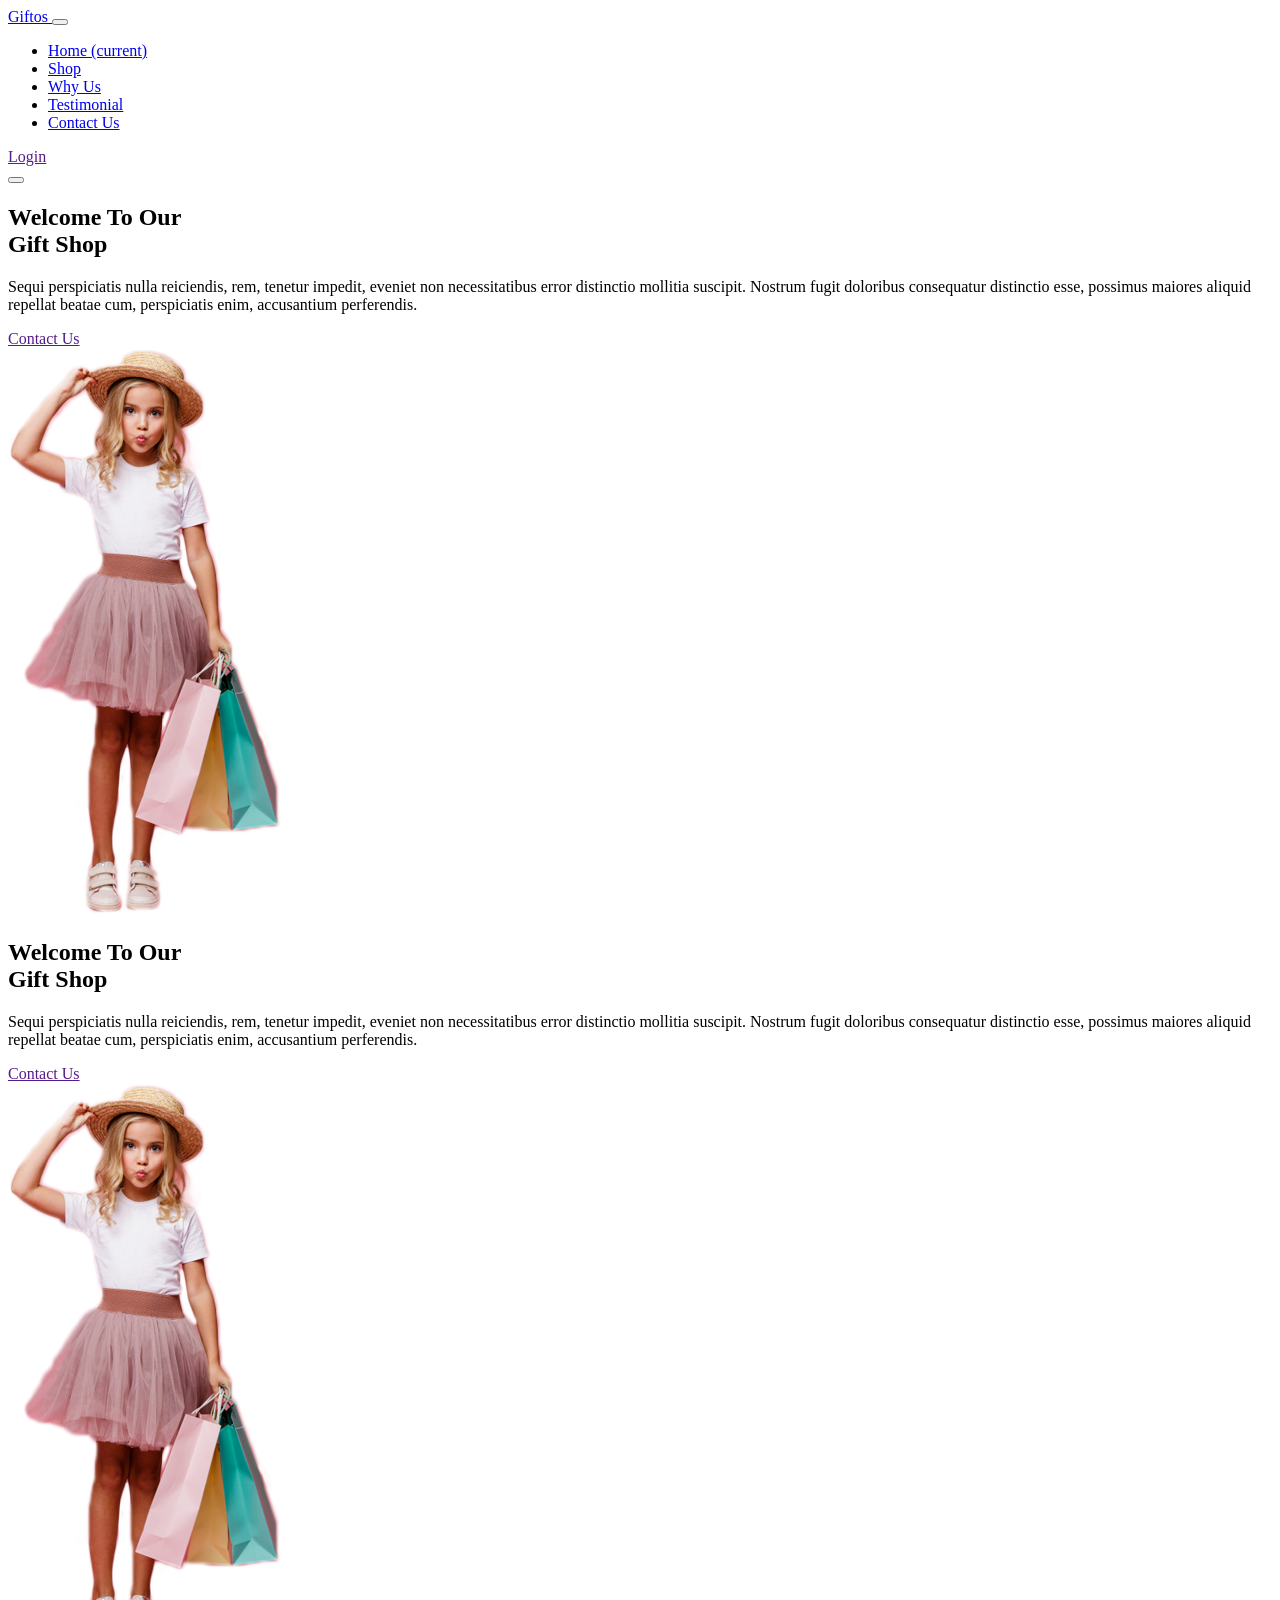
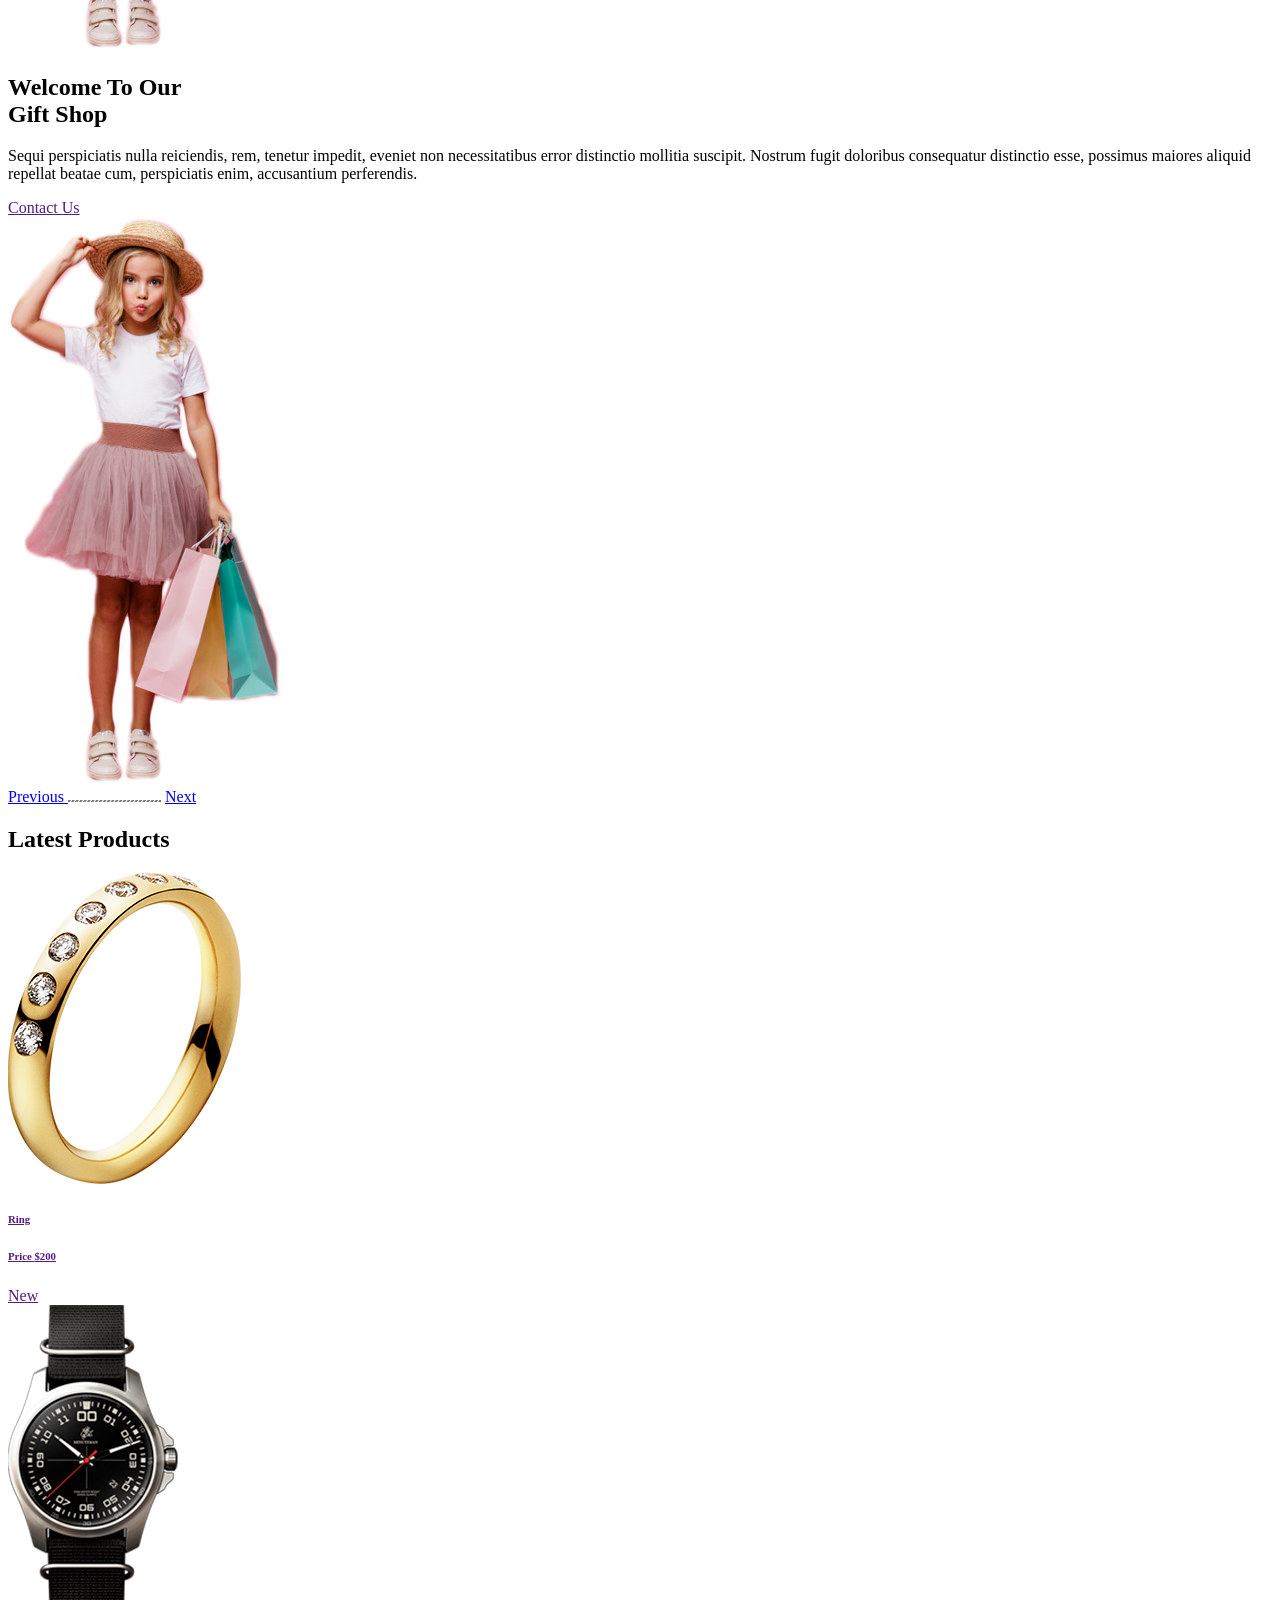
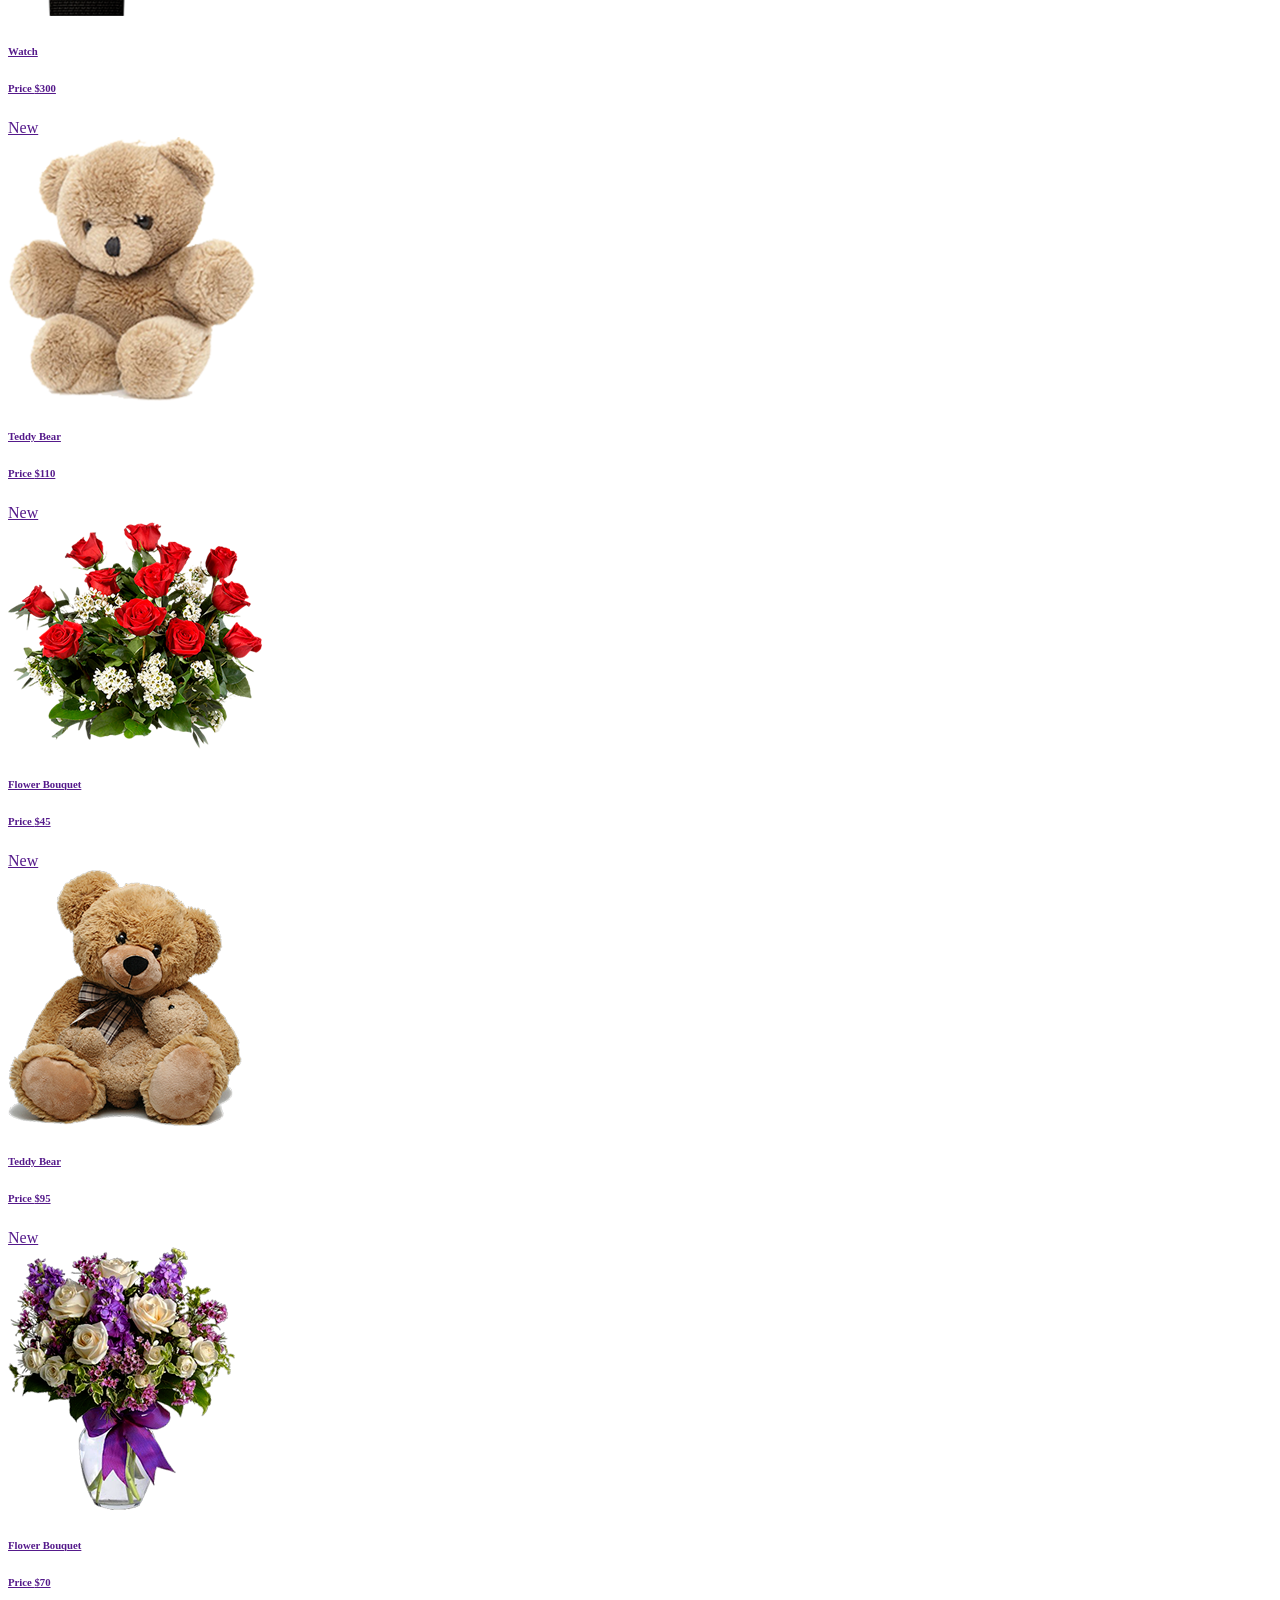
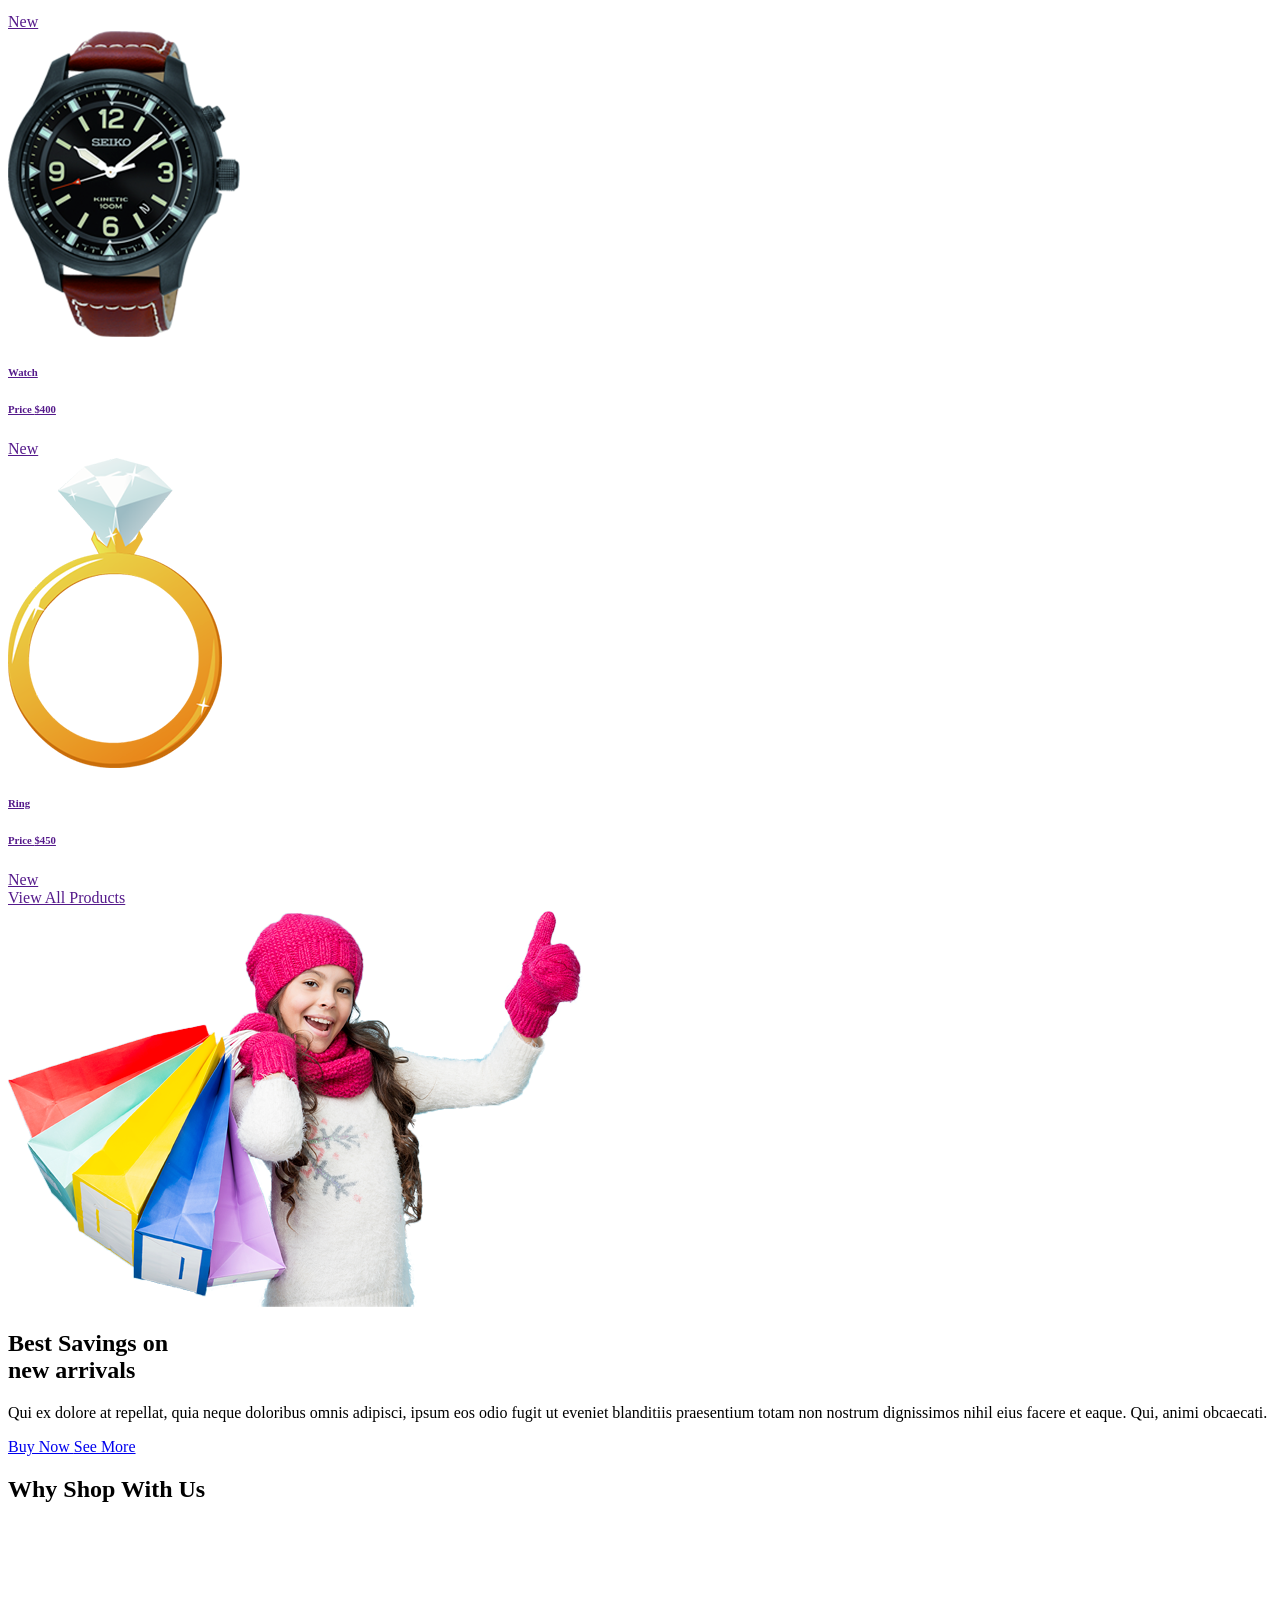
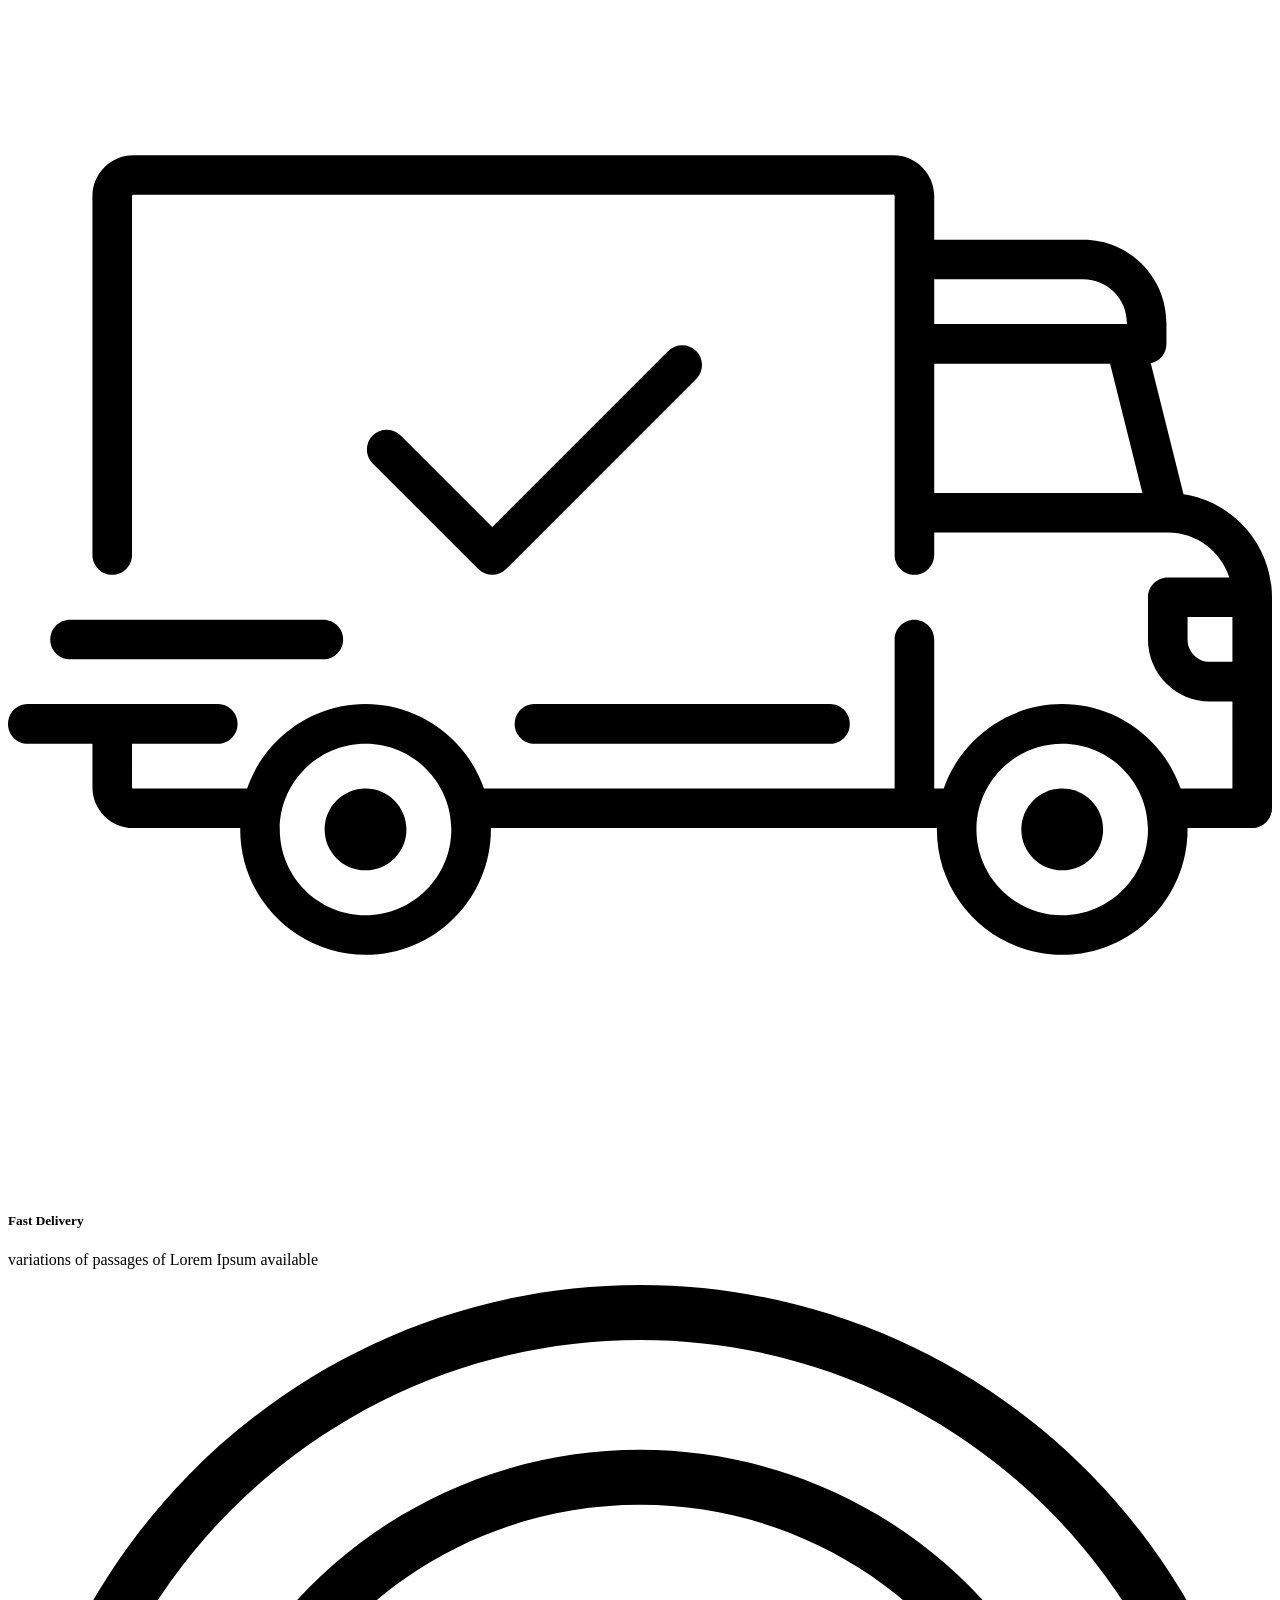
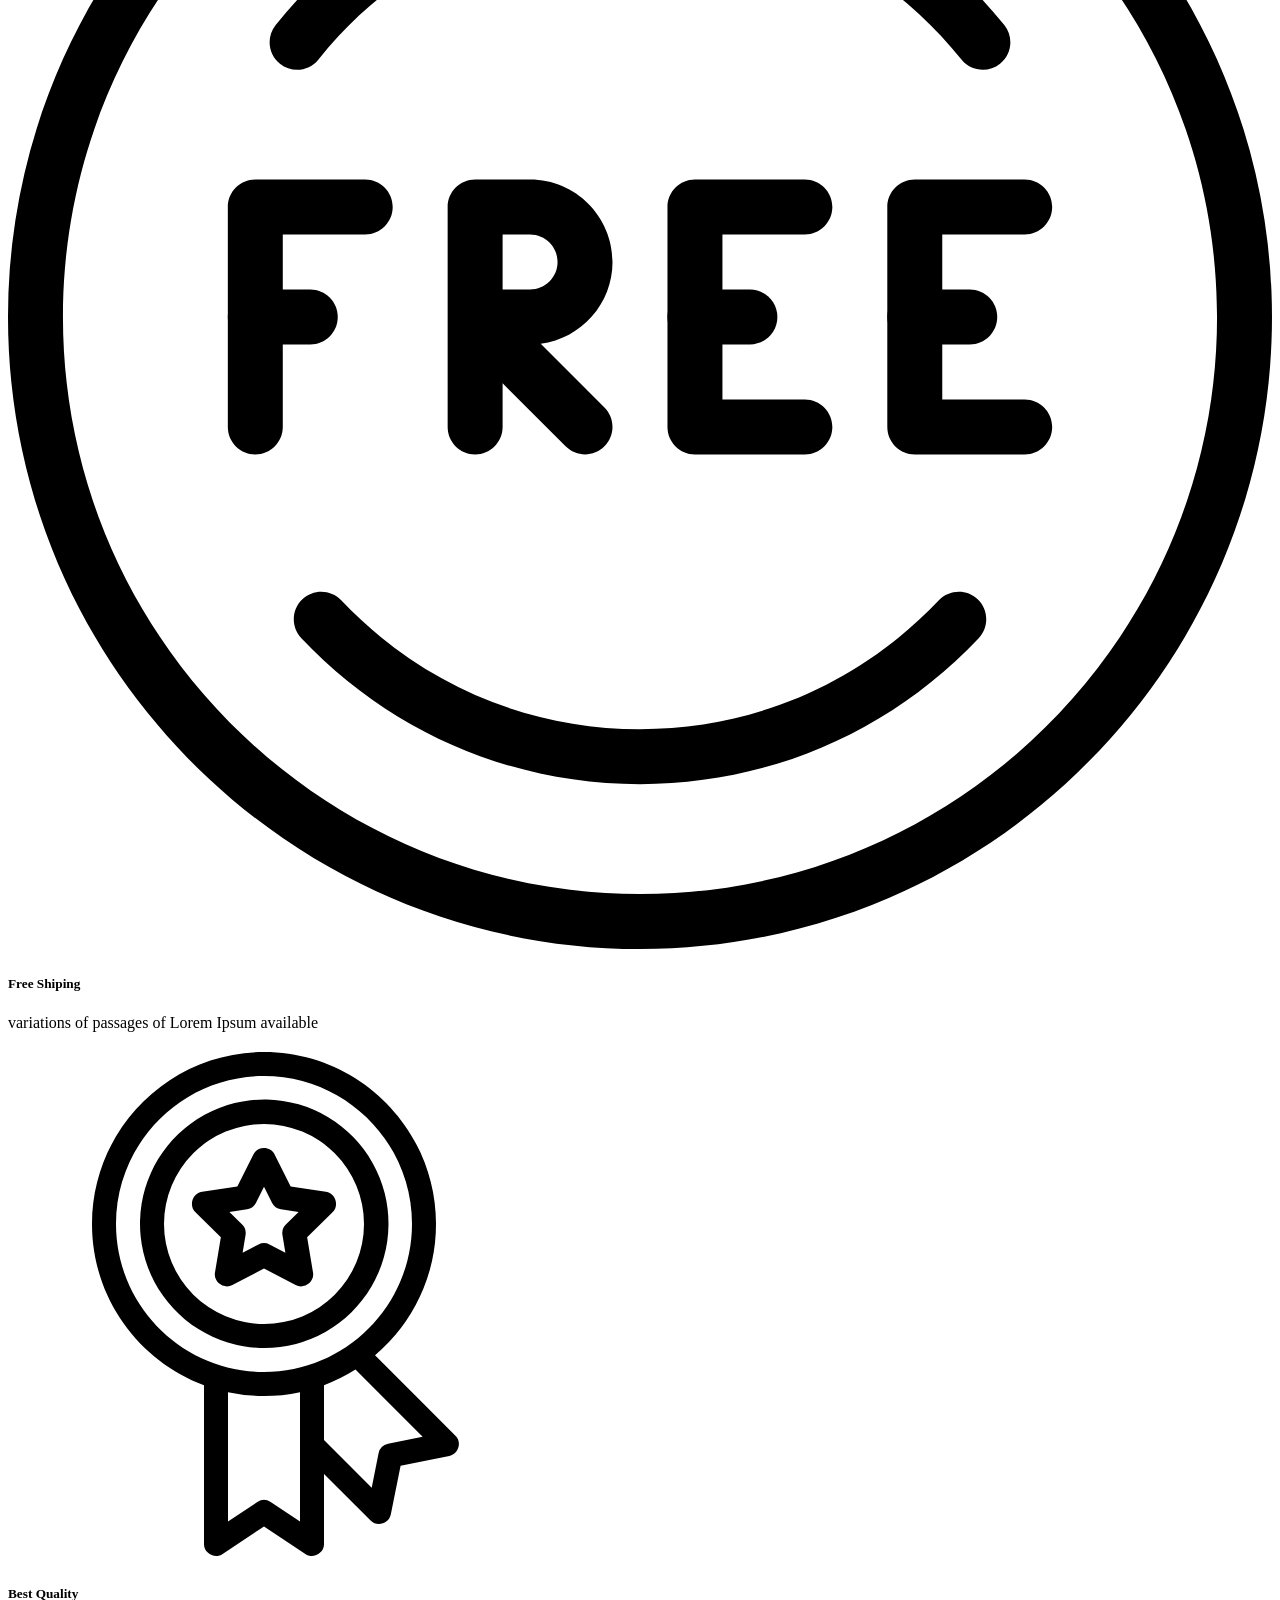
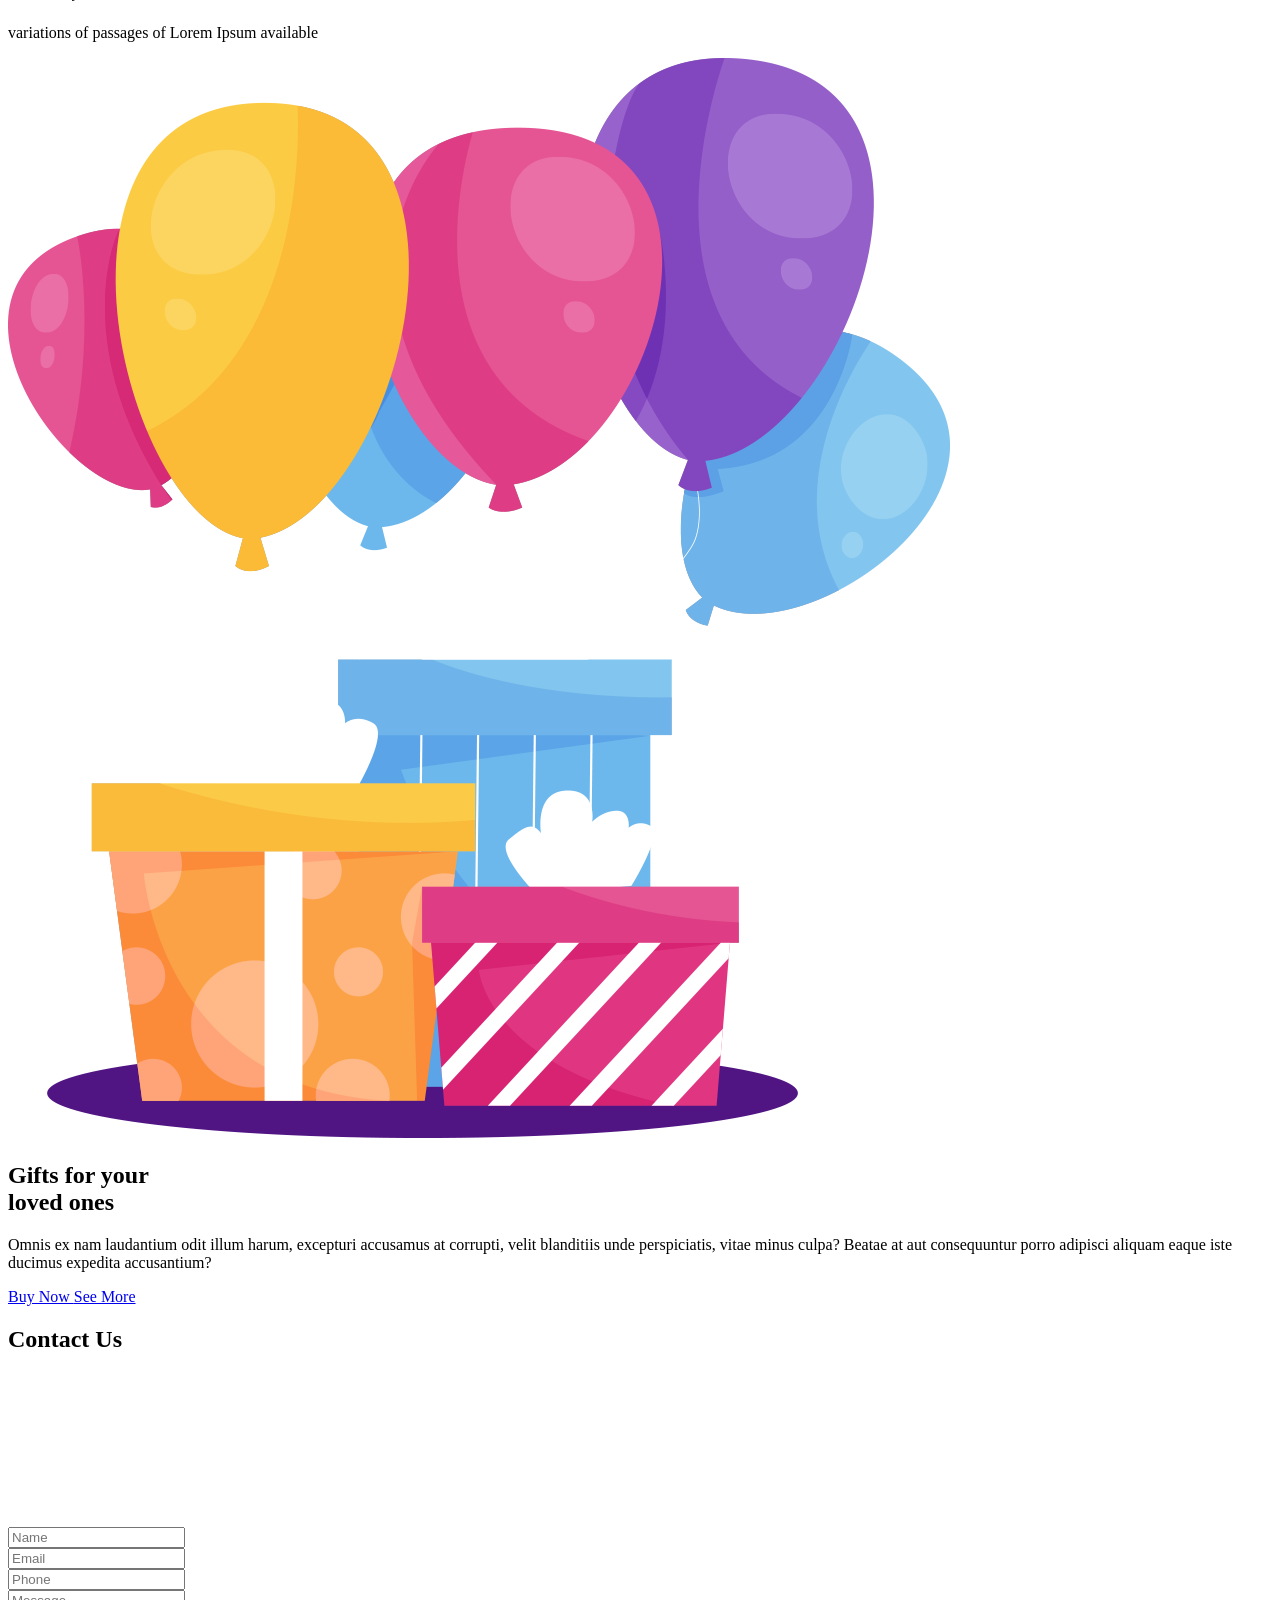
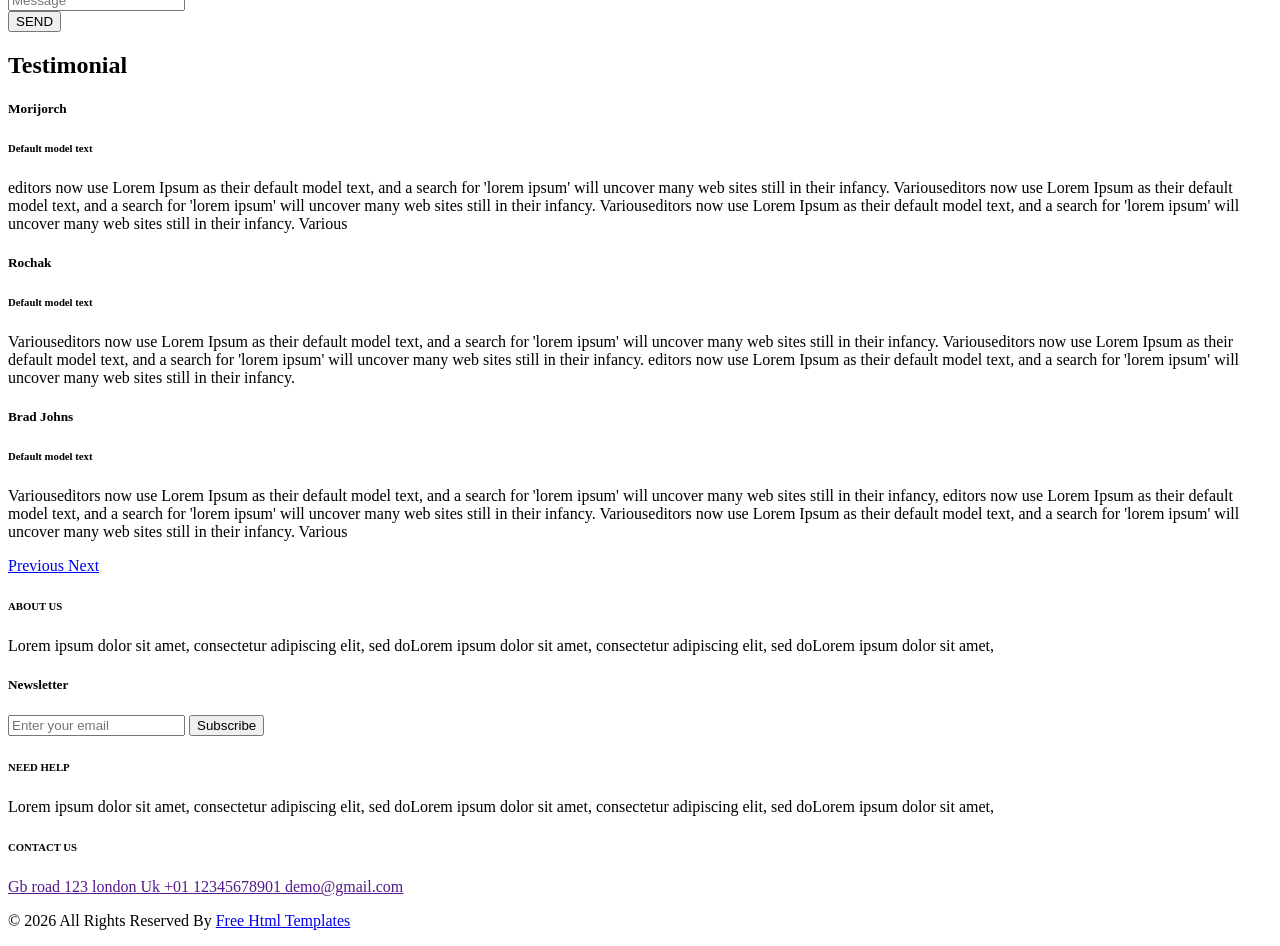
==== commit d3a532fb: "linking of cs file" ====
--- a/index.html
+++ b/index.html
@@ -21,12 +21,13 @@
   <link rel="stylesheet" type="text/css" href="https://cdnjs.cloudflare.com/ajax/libs/OwlCarousel2/2.3.4/assets/owl.carousel.min.css" />
 
   <!-- bootstrap core css -->
-  <link rel="stylesheet" type="text/css" href="css/bootstrap.css" />
+  <link rel="stylesheet" type="text/css" href="C:\Users\User\Documents\GitHub\sreya.stitchingstudio.github.io\css\bootstrap.css" />
 
   <!-- Custom styles for this template -->
-  <link href="css/style.css" rel="stylesheet" />
+  <link href="C:\Users\User\Documents\GitHub\sreya.stitchingstudio.github.io\css\style.css" rel="stylesheet" />
   <!-- responsive style -->
-  <link href="css/responsive.css" rel="stylesheet" />
+  <link href="C:\Users\User\Documents\GitHub\sreya.stitchingstudio.github.io\css\responsive.css" rel="stylesheet" />
+  <link rel="stylesheet" href="C:\Users\User\Documents\GitHub\sreya.stitchingstudio.github.io\css\style.scss">
 </head>
 
 <body>
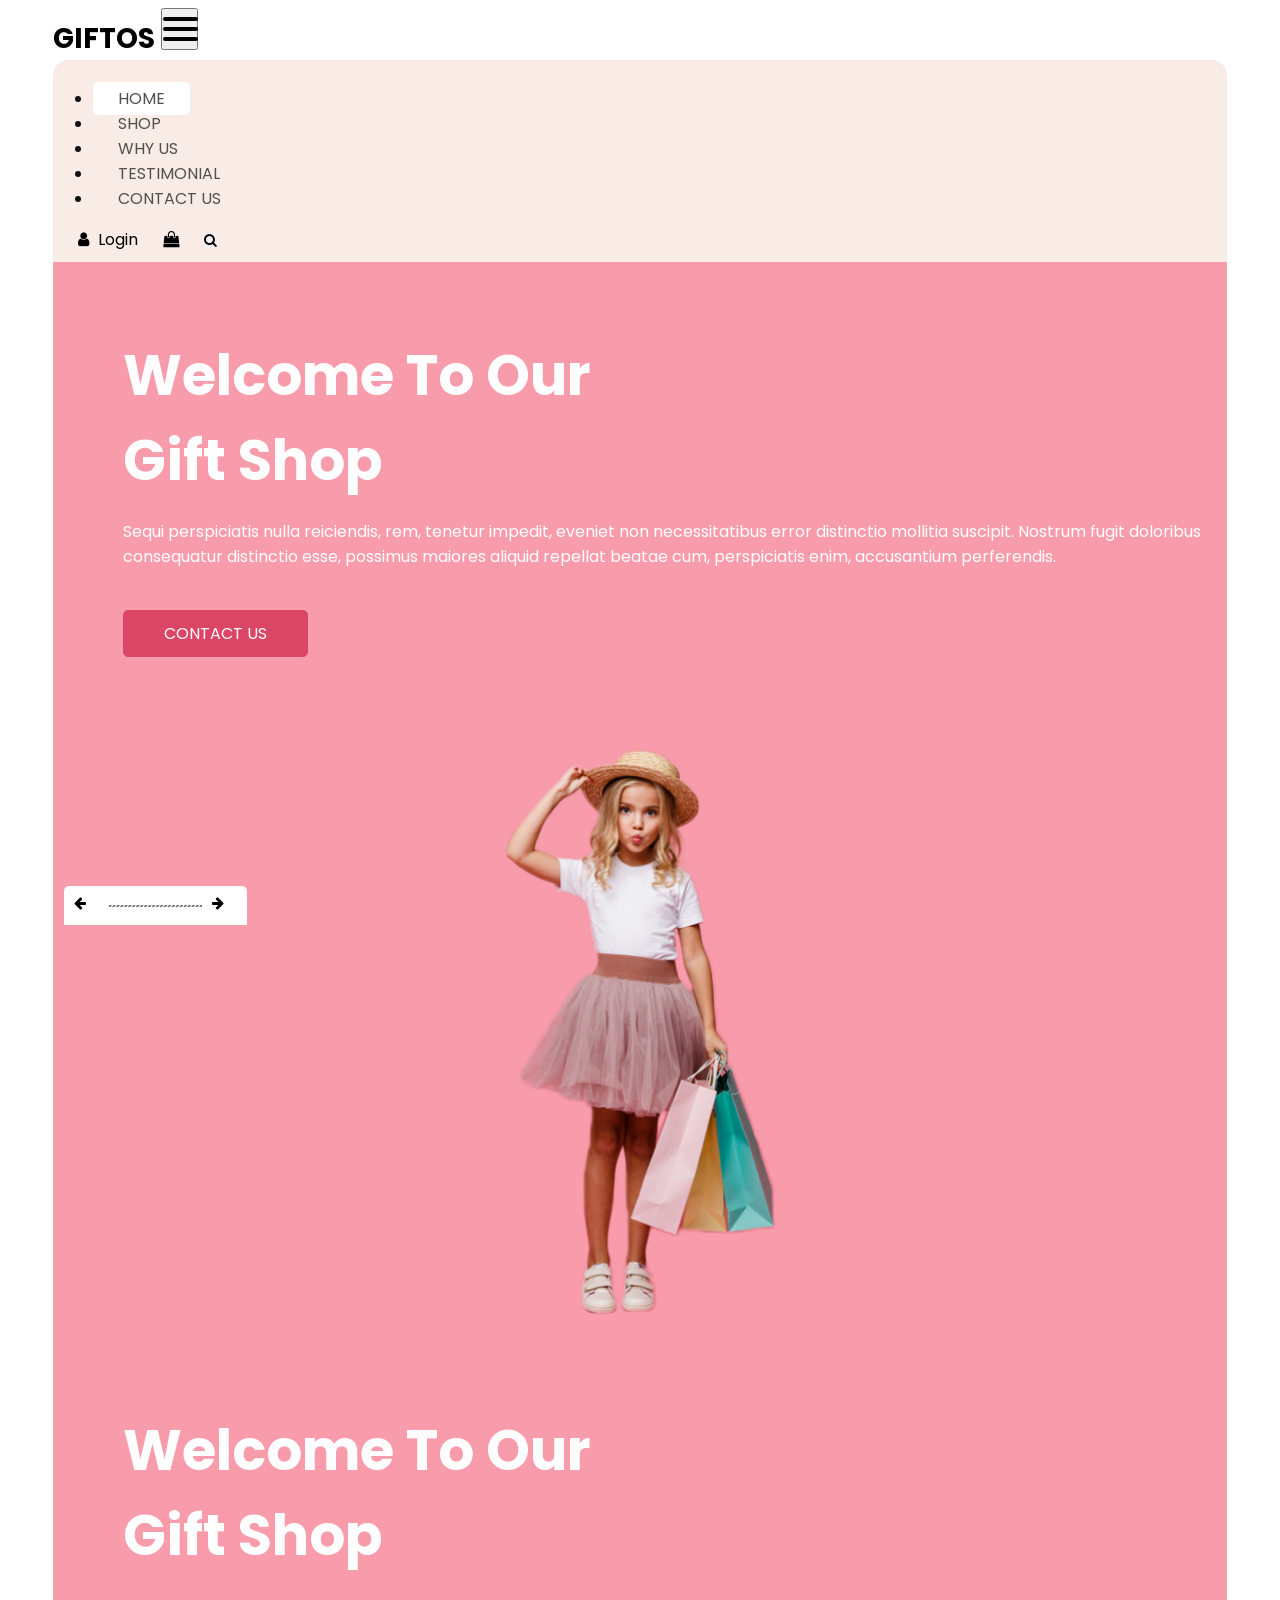
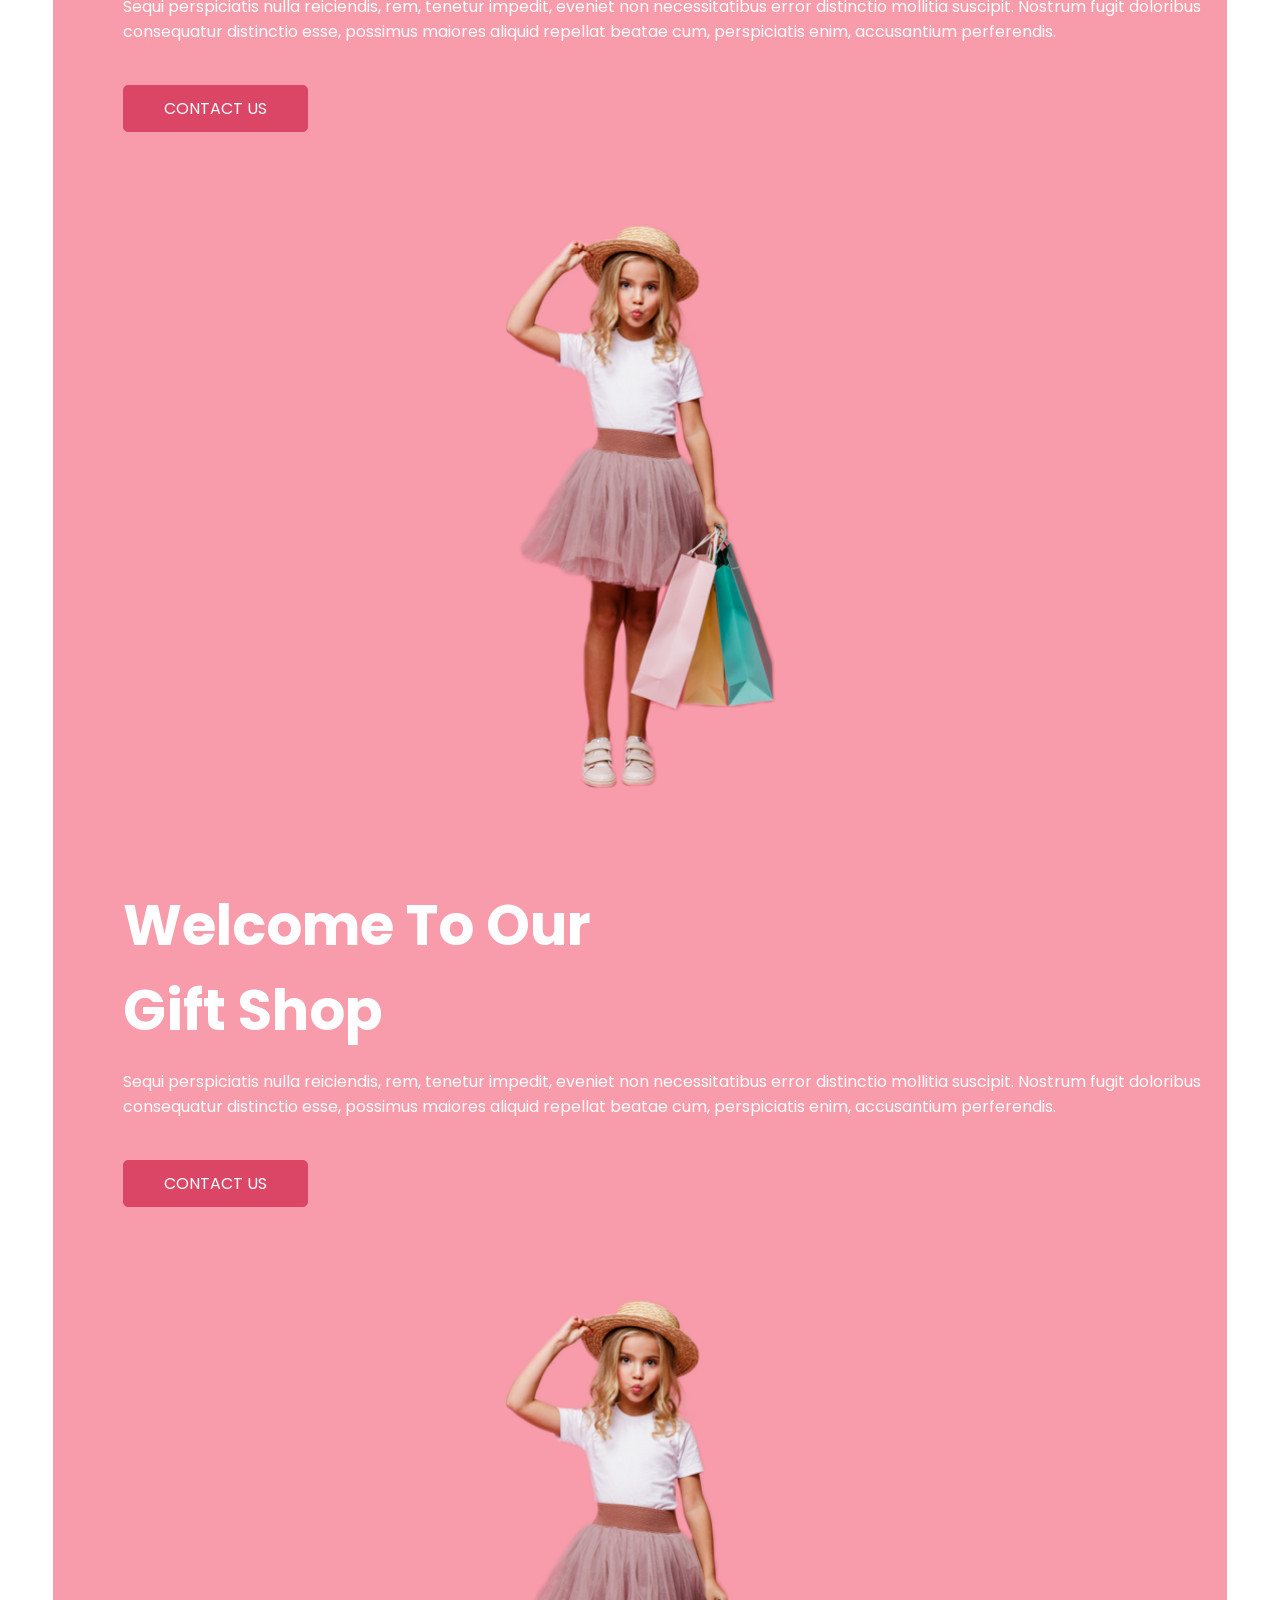
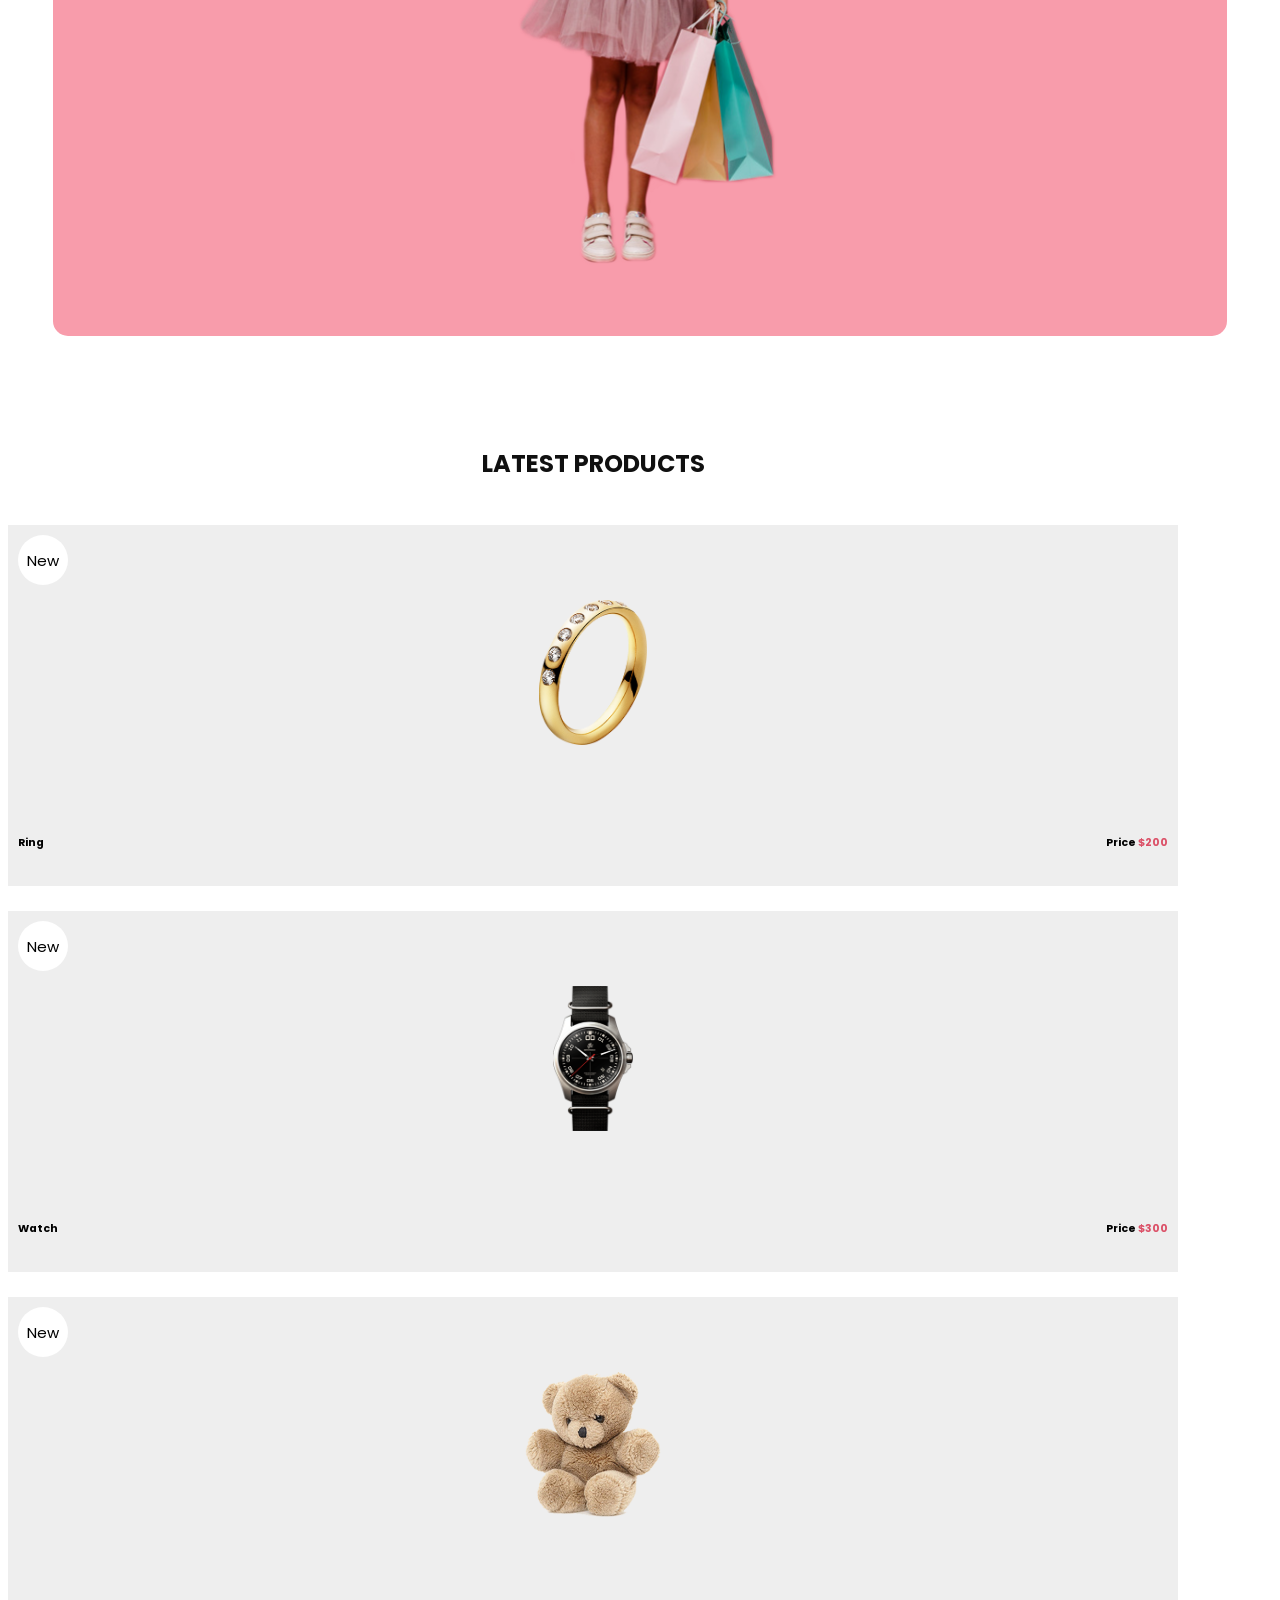
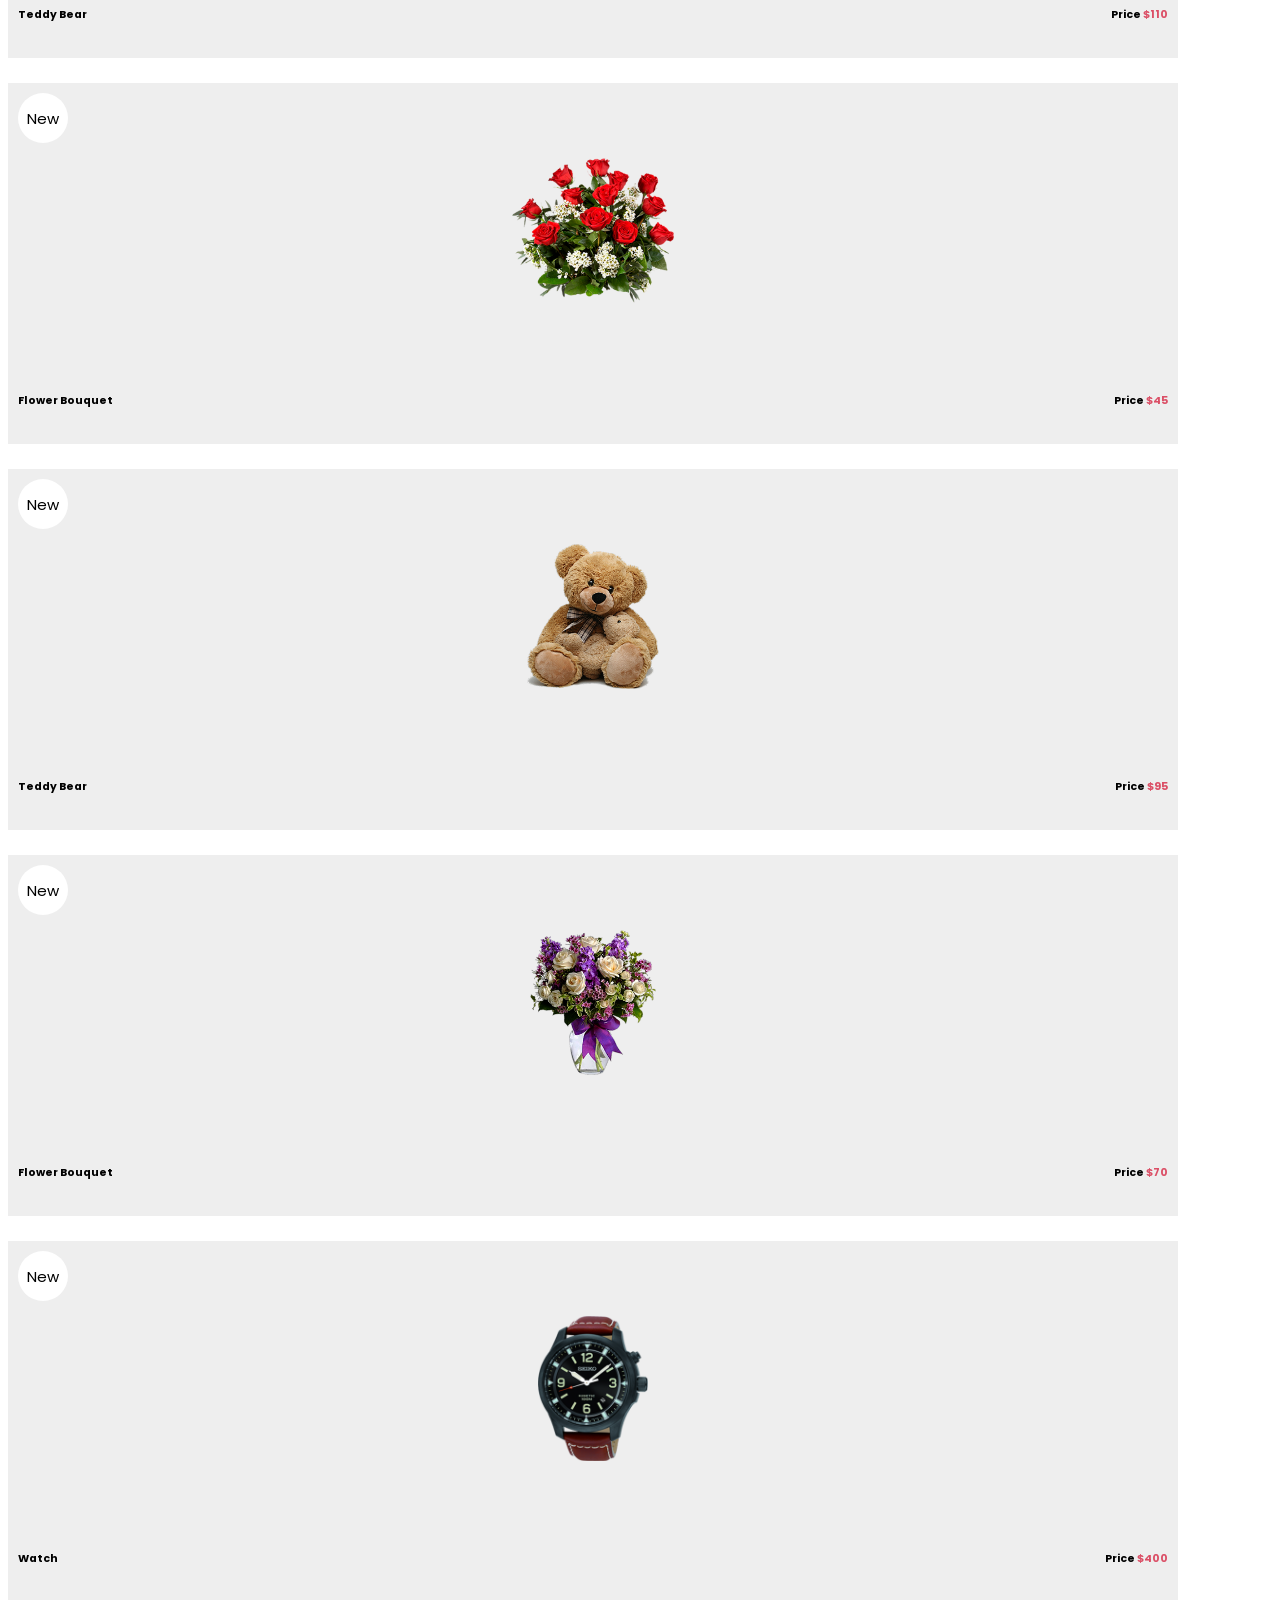
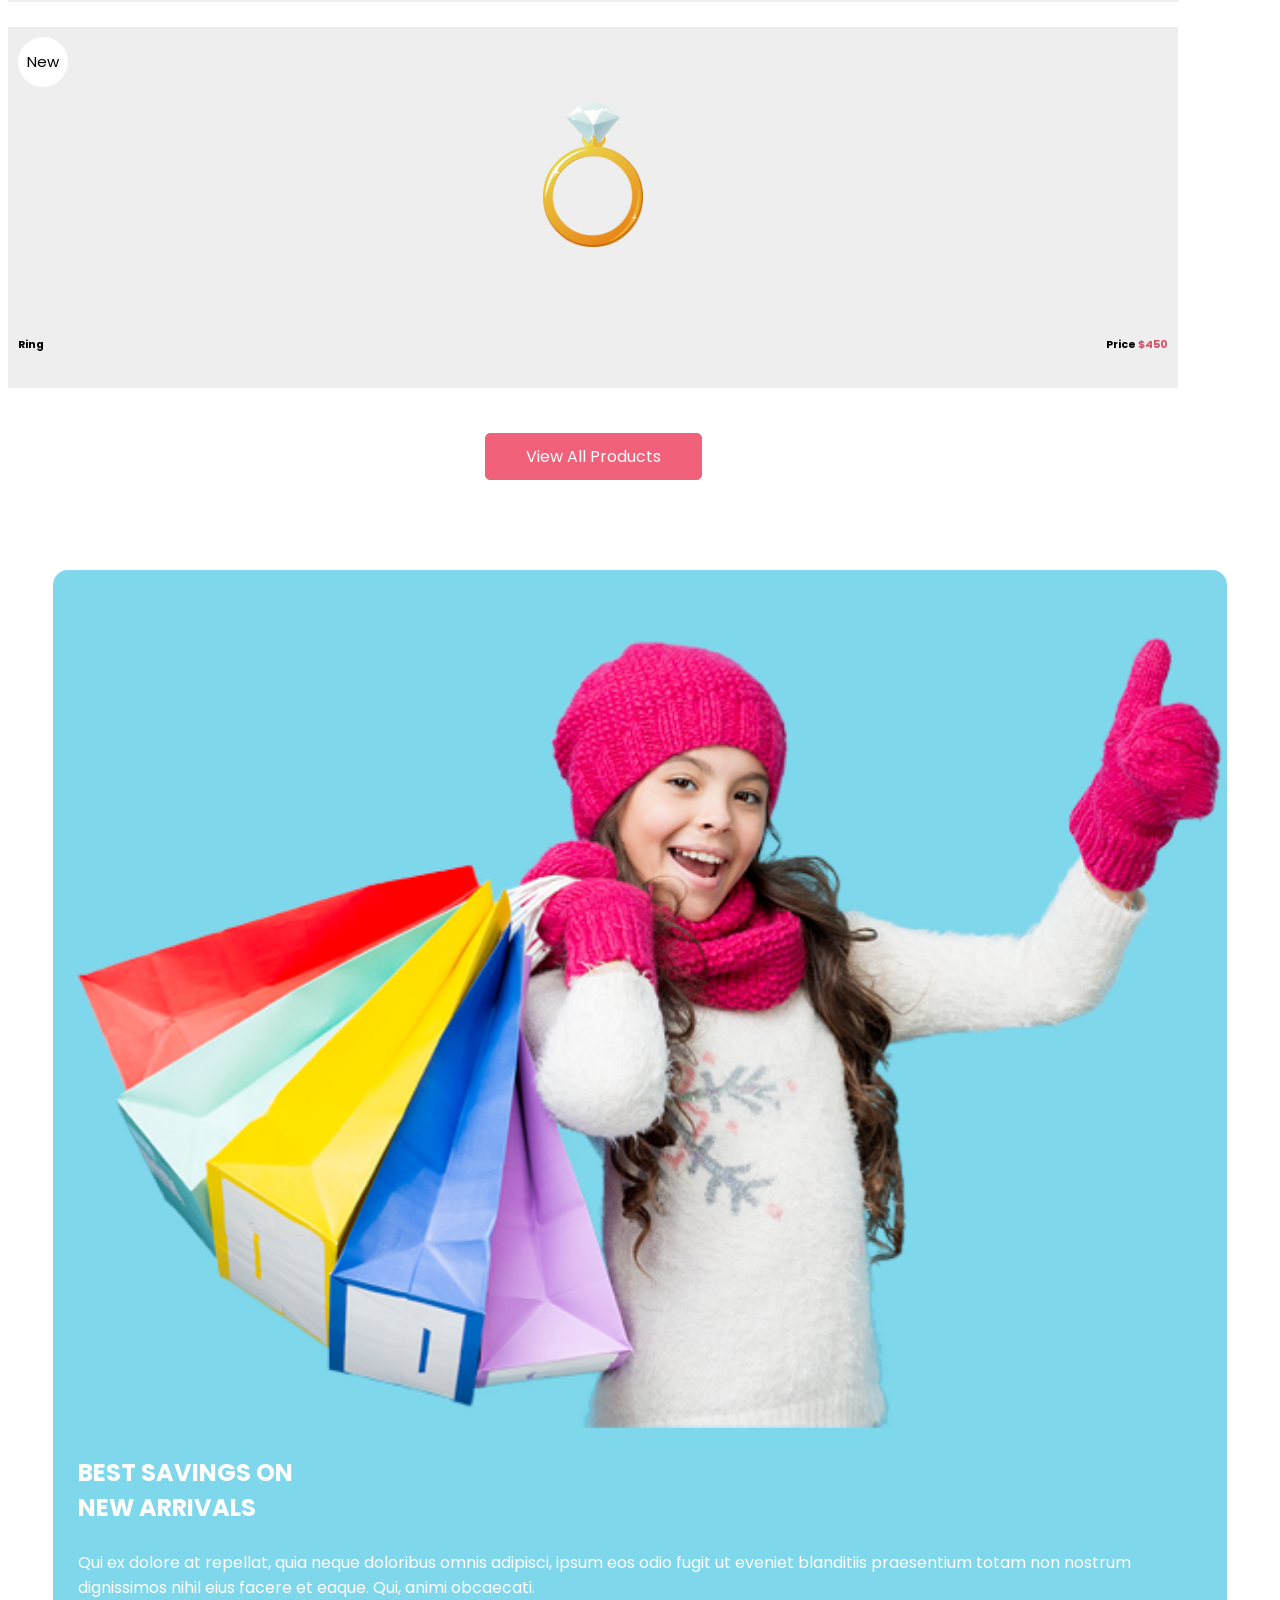
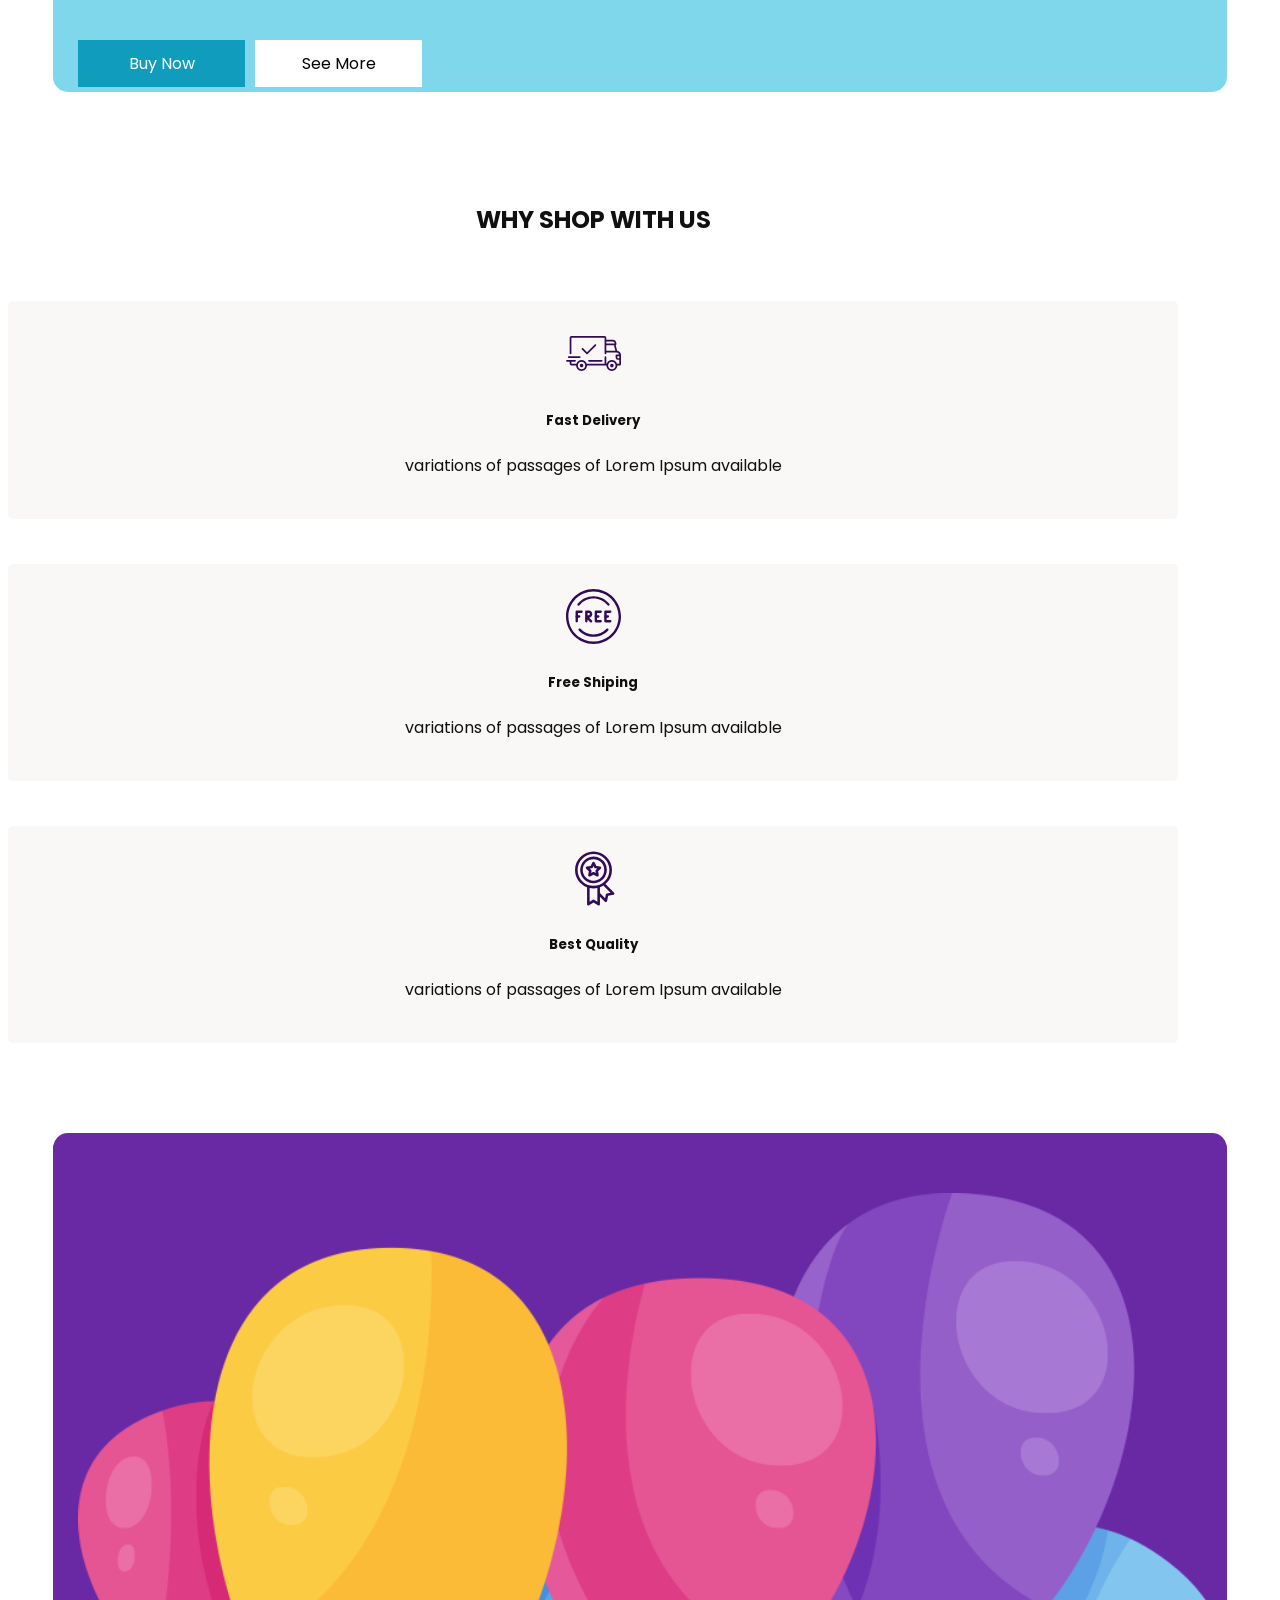
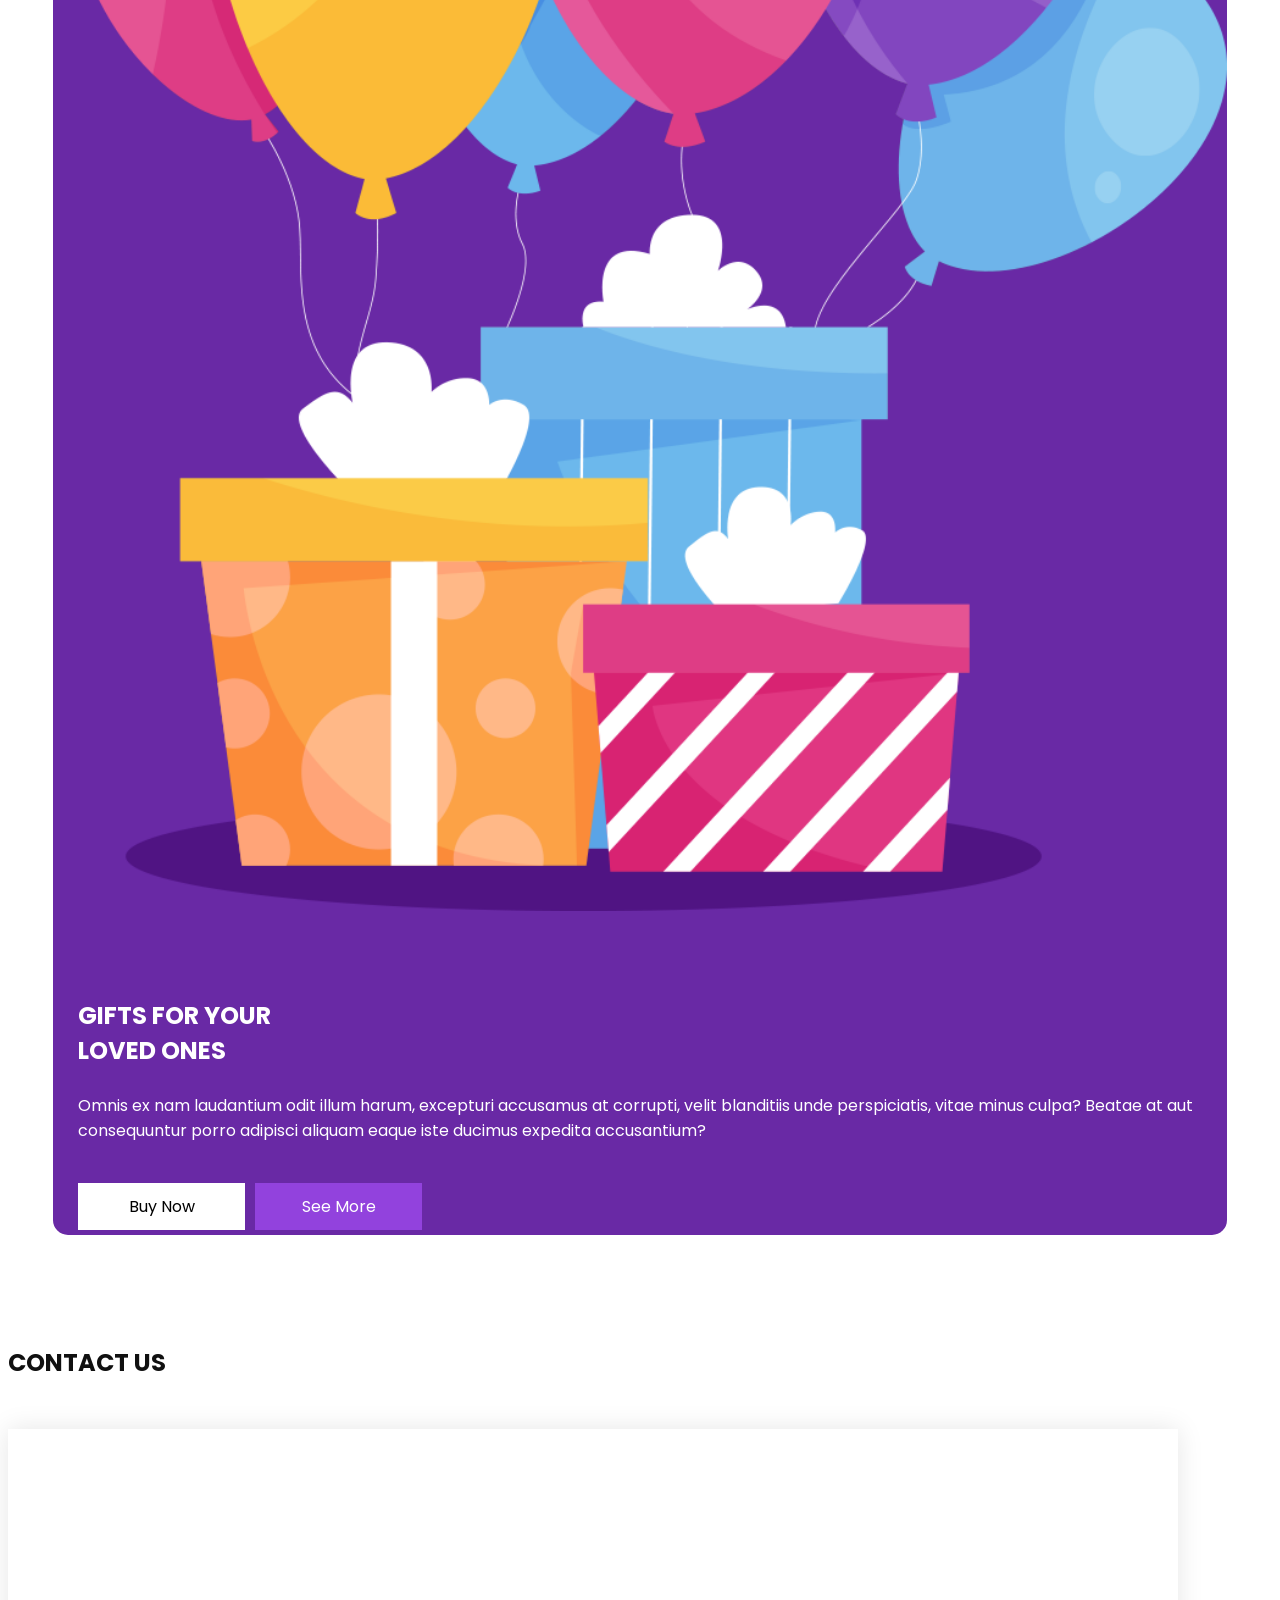
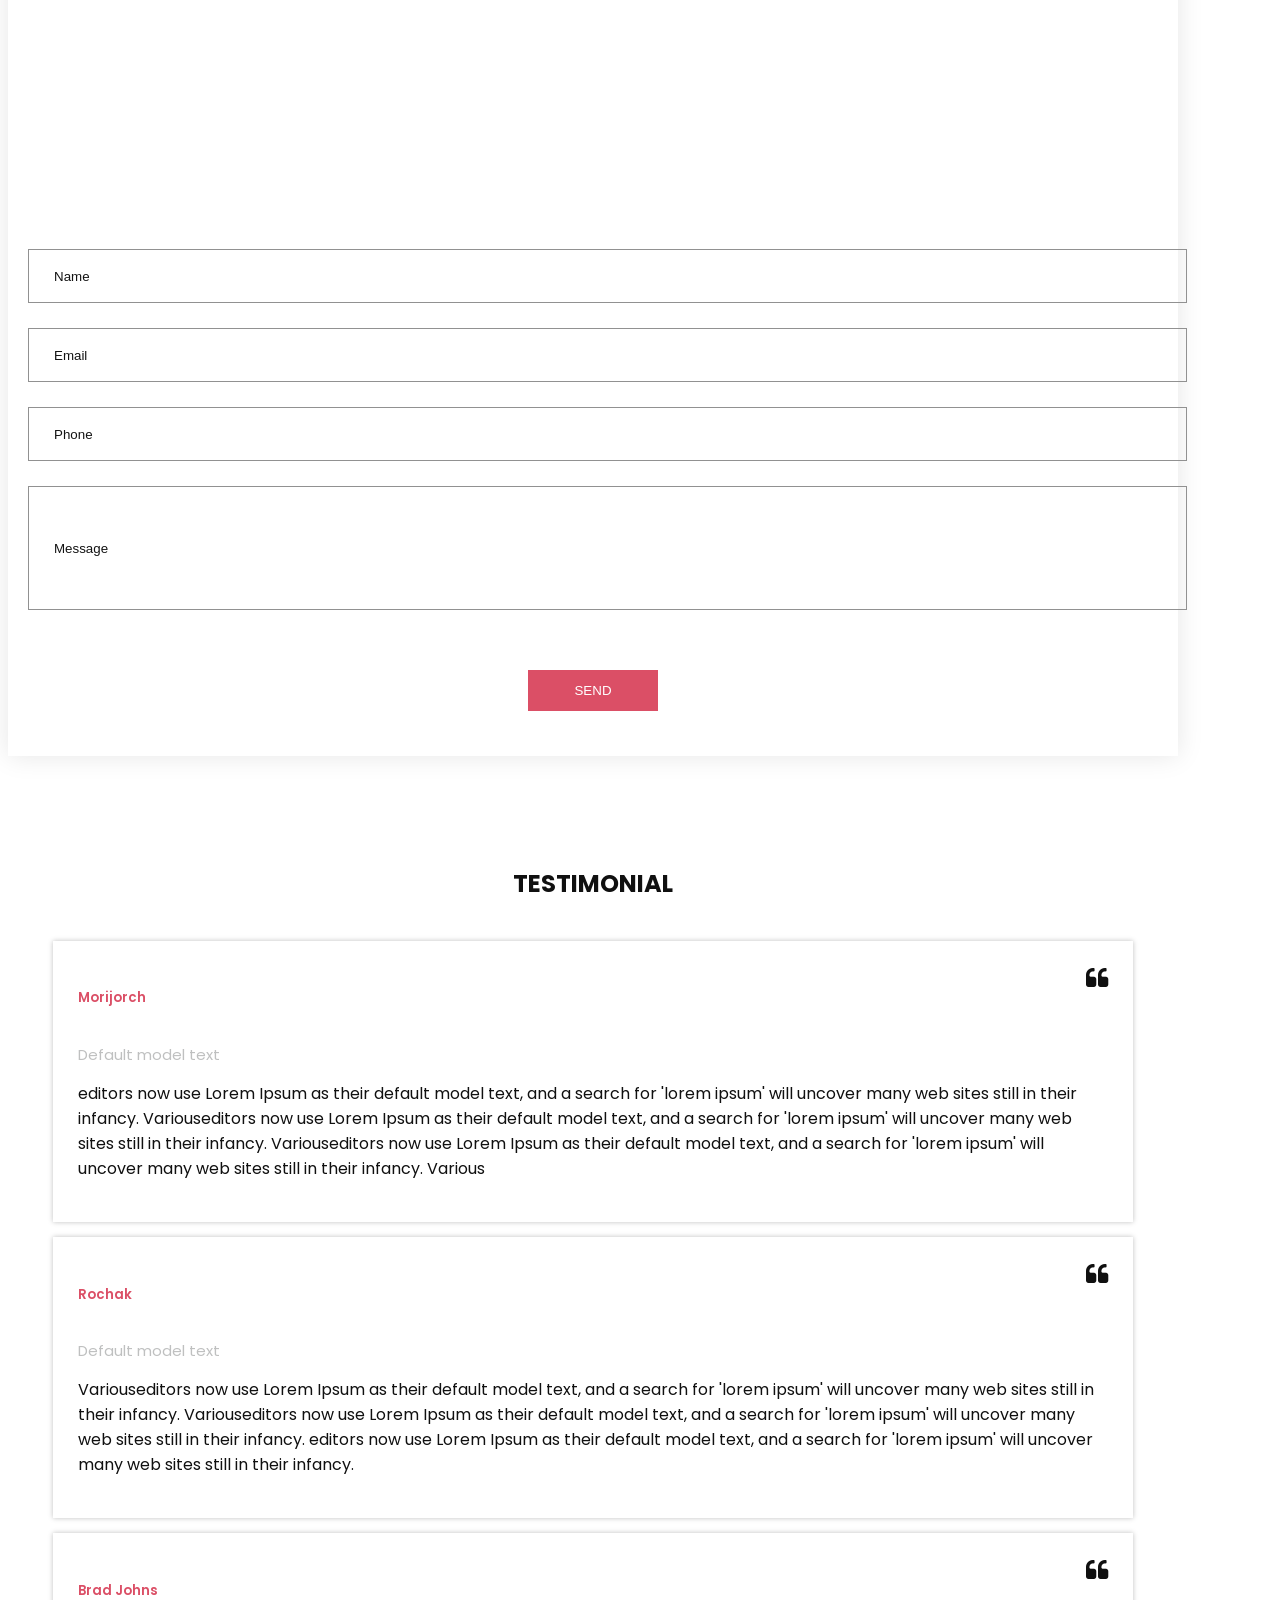
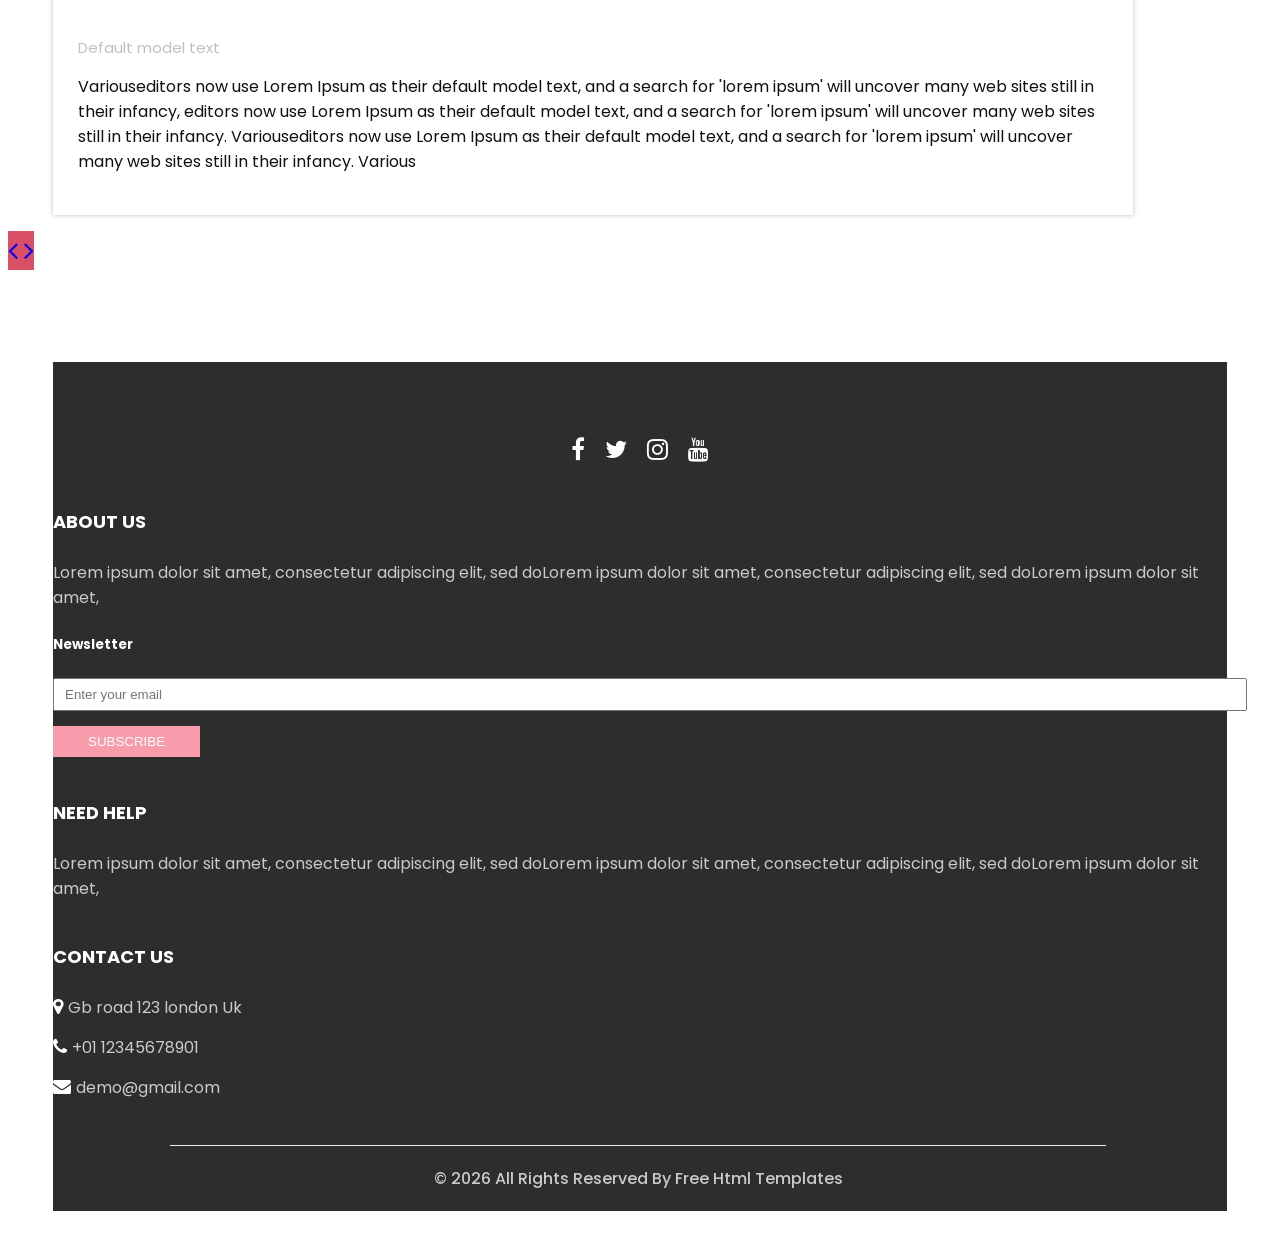
==== commit ff36792d: "Update index.html" ====
--- a/index.html
+++ b/index.html
@@ -24,10 +24,10 @@
   <link rel="stylesheet" type="text/css" href="C:\Users\User\Documents\GitHub\sreya.stitchingstudio.github.io\css\bootstrap.css" />
 
   <!-- Custom styles for this template -->
-  <link href="C:\Users\User\Documents\GitHub\sreya.stitchingstudio.github.io\css\style.css" rel="stylesheet" />
+  <link href="css\style.css" rel="stylesheet" />
   <!-- responsive style -->
-  <link href="C:\Users\User\Documents\GitHub\sreya.stitchingstudio.github.io\css\responsive.css" rel="stylesheet" />
-  <link rel="stylesheet" href="C:\Users\User\Documents\GitHub\sreya.stitchingstudio.github.io\css\style.scss">
+  <link href="css\responsive.css" rel="stylesheet" />
+  <link rel="stylesheet" href="css\style.scss">
 </head>
 
 <body>
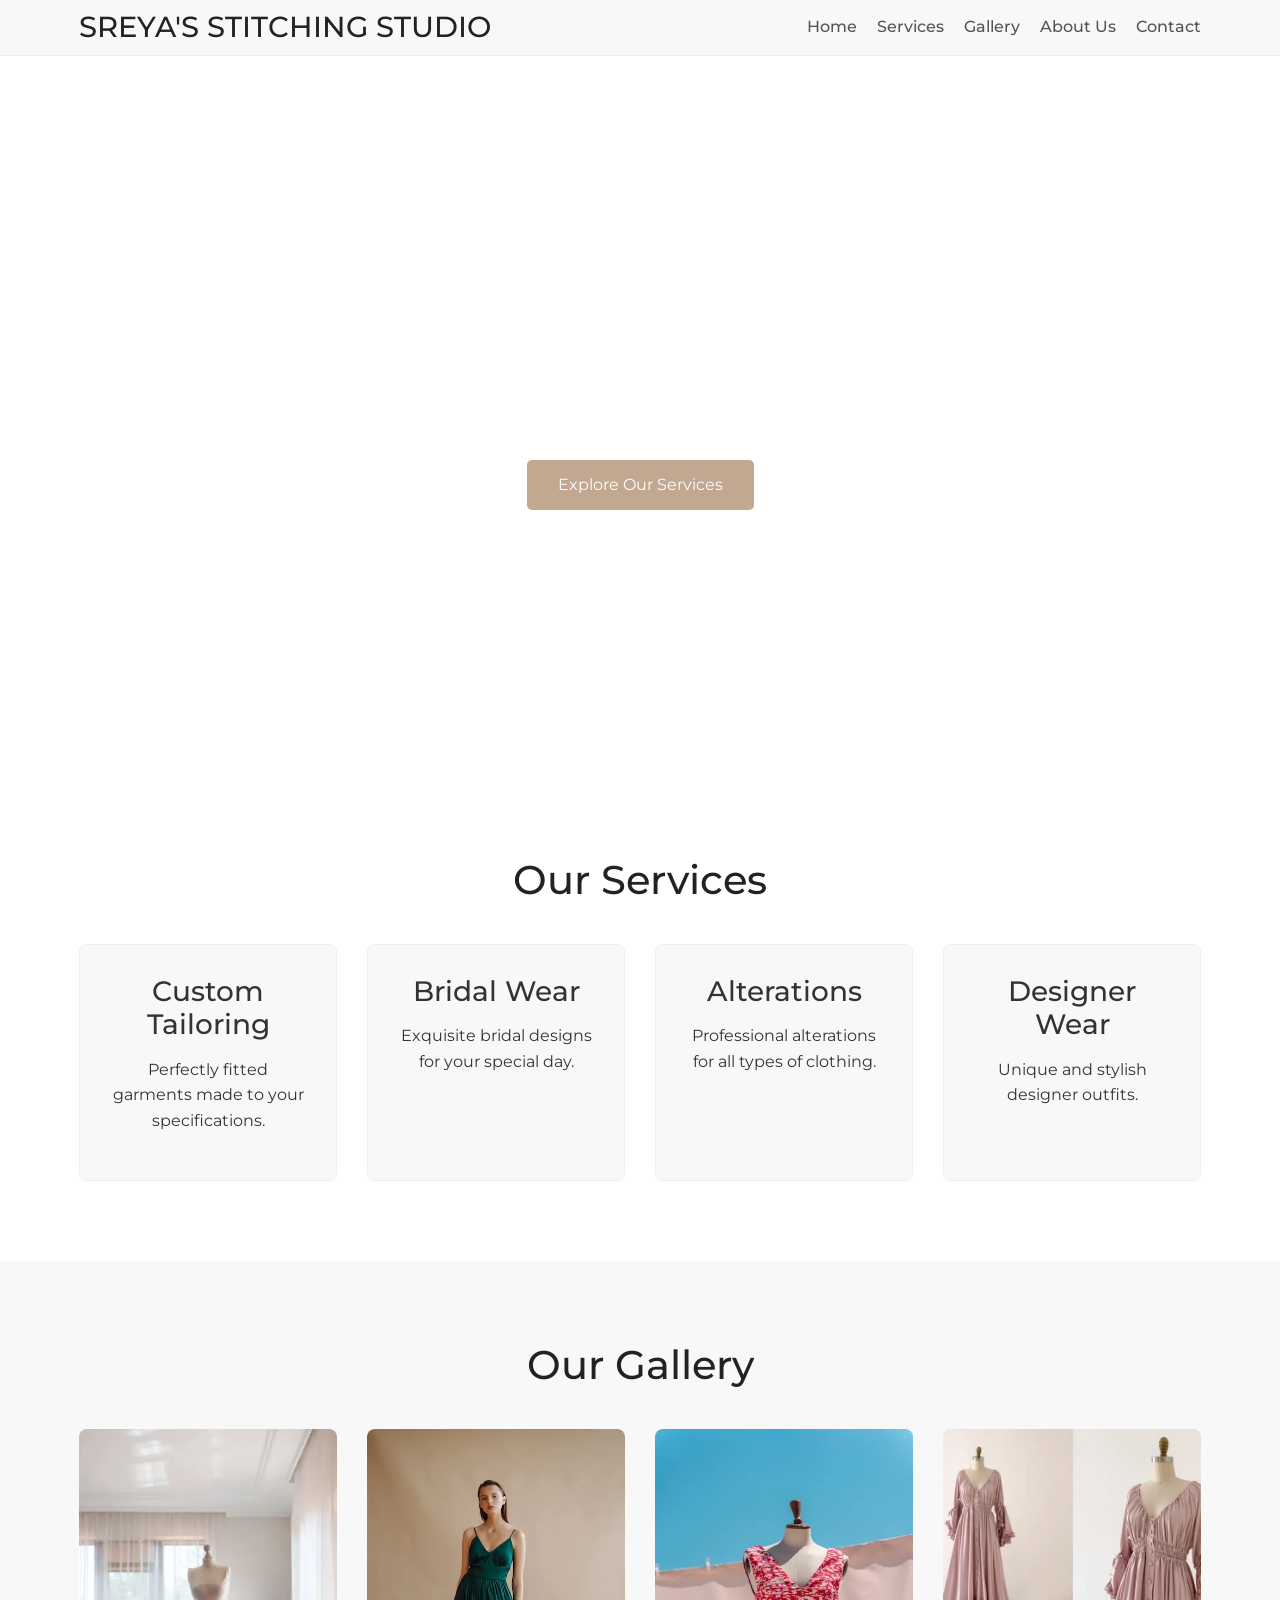
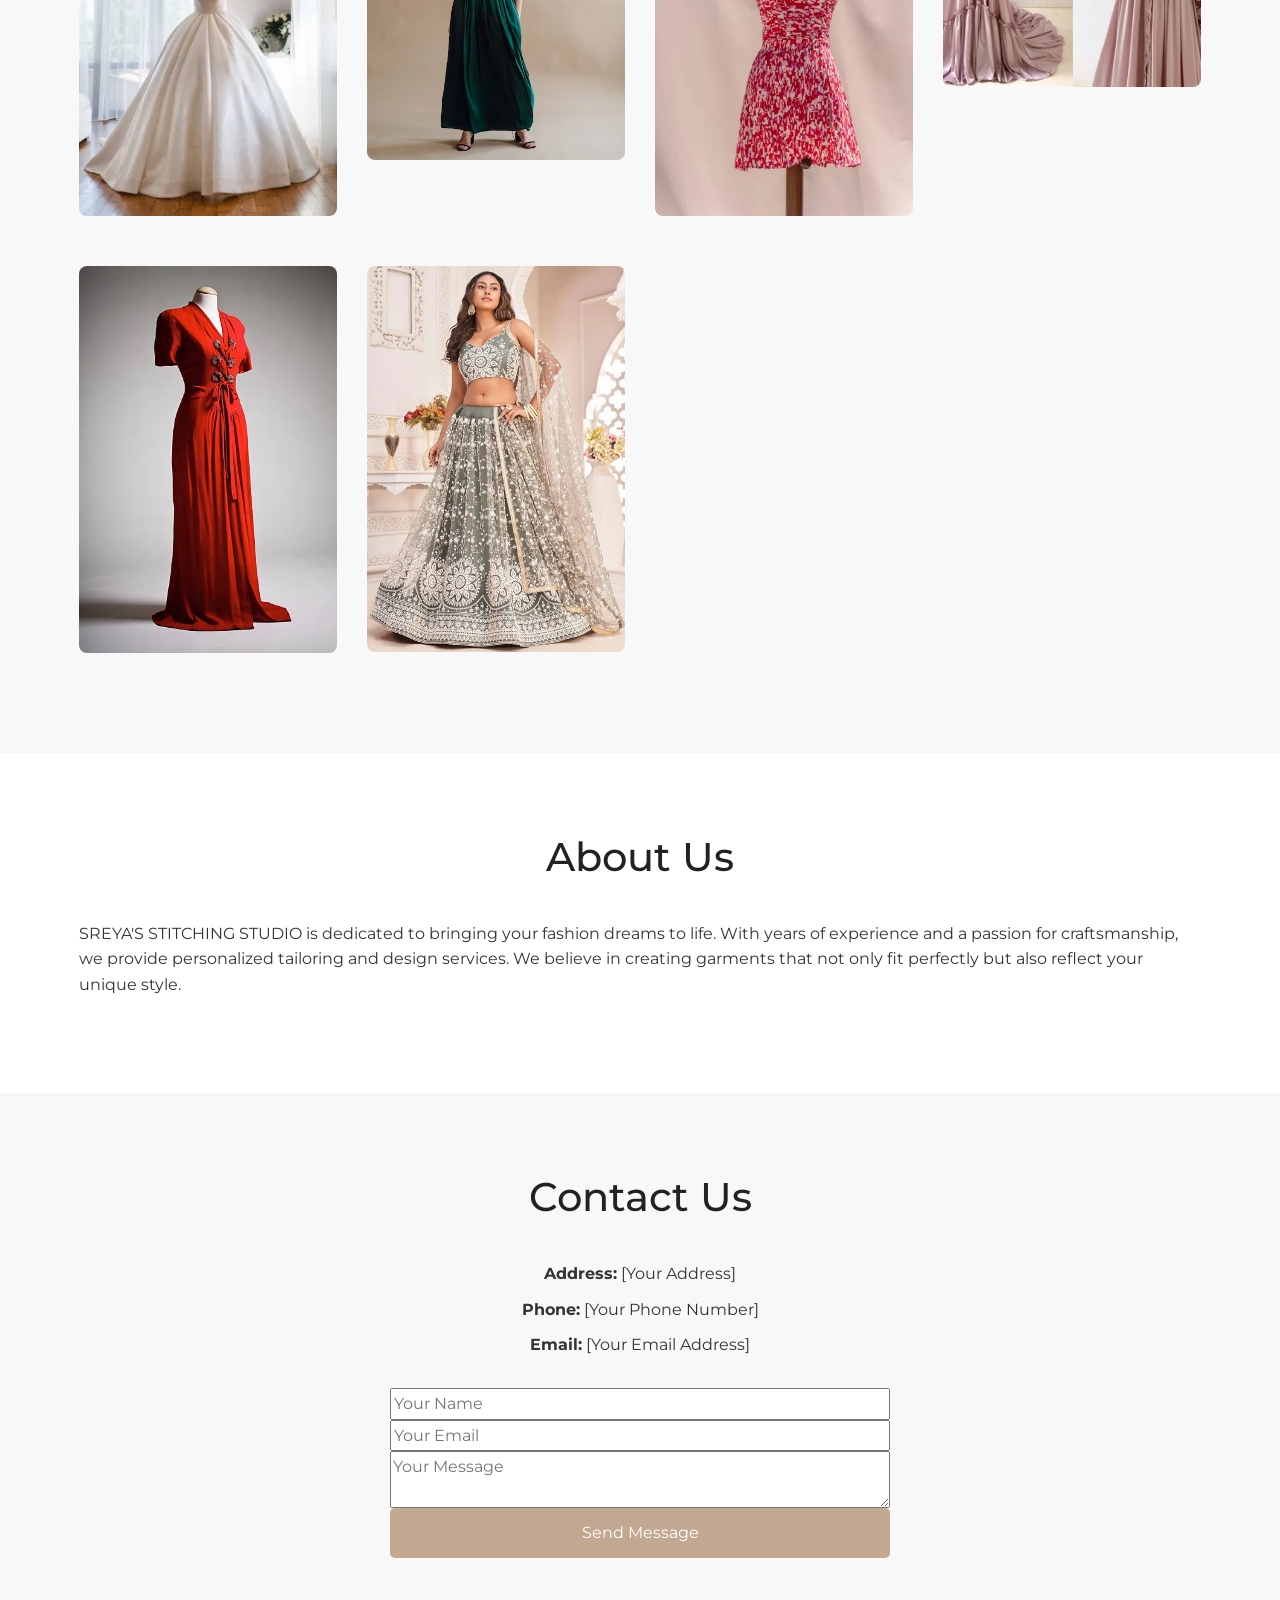
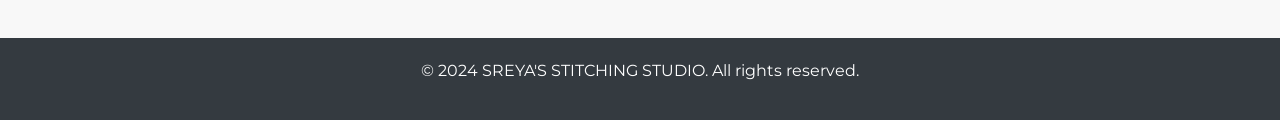
==== commit 05d6e6df: "saji web copy web copied from saji account" ====
--- a/index.html
+++ b/index.html
@@ -1,971 +1,128 @@
 <!DOCTYPE html>
-<html>
+<html lang="en">
 
 <head>
-  <!-- Basic -->
-  <meta charset="utf-8" />
-  <meta http-equiv="X-UA-Compatible" content="IE=edge" />
-  <!-- Mobile Metas -->
-  <meta name="viewport" content="width=device-width, initial-scale=1, shrink-to-fit=no" />
-  <!-- Site Metas -->
-  <meta name="keywords" content="" />
-  <meta name="description" content="" />
-  <meta name="author" content="" />
-  <link rel="shortcut icon" href="images/favicon.png" type="image/x-icon">
-
-  <title>
-    Giftos
-  </title>
-
-  <!-- slider stylesheet -->
-  <link rel="stylesheet" type="text/css" href="https://cdnjs.cloudflare.com/ajax/libs/OwlCarousel2/2.3.4/assets/owl.carousel.min.css" />
-
-  <!-- bootstrap core css -->
-  <link rel="stylesheet" type="text/css" href="C:\Users\User\Documents\GitHub\sreya.stitchingstudio.github.io\css\bootstrap.css" />
-
-  <!-- Custom styles for this template -->
-  <link href="css\style.css" rel="stylesheet" />
-  <!-- responsive style -->
-  <link href="css\responsive.css" rel="stylesheet" />
-  <link rel="stylesheet" href="css\style.scss">
+    <meta charset="UTF-8">
+    <meta name="viewport" content="width=device-width, initial-scale=1.0">
+    <title>SREYA'S STITCHING STUDIO</title>
+    <link rel="stylesheet" href="style.css">
+    <link rel="preconnect" href="https://fonts.googleapis.com">
+    <link rel="preconnect" href="https://fonts.gstatic.com" crossorigin>
+    <link href="https://fonts.googleapis.com/css2?family=Montserrat:wght@300;400;500;600;700&display=swap" rel="stylesheet">
+    <link rel="stylesheet" href="https://stackpath.bootstrapcdn.com/bootstrap/4.5.2/css/bootstrap.min.css">
+    <link rel="stylesheet" href="https://cdnjs.cloudflare.com/ajax/libs/animate.css/4.1.1/animate.min.css">
+    <link rel="stylesheet" href="style.css">
 </head>
 
 <body>
-  <div class="hero_area">
-    <!-- header section strats -->
-    <header class="header_section">
-      <nav class="navbar navbar-expand-lg custom_nav-container ">
-        <a class="navbar-brand" href="index.html">
-          <span>
-            Giftos
-          </span>
-        </a>
-        <button class="navbar-toggler" type="button" data-toggle="collapse" data-target="#navbarSupportedContent" aria-controls="navbarSupportedContent" aria-expanded="false" aria-label="Toggle navigation">
-          <span class=""></span>
-        </button>
+    <script src="https://code.jquery.com/jquery-3.5.1.slim.min.js"></script>
+    <script src="https://cdn.jsdelivr.net/npm/@popperjs/core@2.5.3/dist/umd/popper.min.js"></script>
+    <script src="https://stackpath.bootstrapcdn.com/bootstrap/4.5.2/js/bootstrap.min.js"></script>
+    <header>
+        <div class="container">
+            <div class="logo">
+                <h1>SREYA'S STITCHING STUDIO</h1>
+            </div>
+            <nav>
+                <ul>
+                    <li><a href="#home">Home</a></li>
+                    <li><a href="#services">Services</a></li>
+                    <li><a href="#gallery">Gallery</a></li>
+                    <li><a href="#about">About Us</a></li>
+                    <li><a href="#contact">Contact</a></li>
+                </ul>
+            </nav>
+        </div>
+    </header>
 
-        <div class="collapse navbar-collapse" id="navbarSupportedContent">
-          <ul class="navbar-nav  ">
-            <li class="nav-item active">
-              <a class="nav-link" href="index.html">Home <span class="sr-only">(current)</span></a>
-            </li>
-            <li class="nav-item">
-              <a class="nav-link" href="shop.html">
-                Shop
-              </a>
-            </li>
-            <li class="nav-item">
-              <a class="nav-link" href="why.html">
-                Why Us
-              </a>
-            </li>
-            <li class="nav-item">
-              <a class="nav-link" href="testimonial.html">
-                Testimonial
-              </a>
-            </li>
-            <li class="nav-item">
-              <a class="nav-link" href="contact.html">Contact Us</a>
-            </li>
-          </ul>
-          <div class="user_option">
-            <a href="">
-              <i class="fa fa-user" aria-hidden="true"></i>
-              <span>
-                Login
-              </span>
-            </a>
-            <a href="">
-              <i class="fa fa-shopping-bag" aria-hidden="true"></i>
-            </a>
-            <form class="form-inline ">
-              <button class="btn nav_search-btn" type="submit">
-                <i class="fa fa-search" aria-hidden="true"></i>
-              </button>
-            </form>
-          </div>
+    <section id="home" class="hero">
+        <div class="container">
+            <h2>Fashion Dreams Of Ladies</h2>
+            <p>Crafting bespoke fashion with precision and style.</p>
+            <a href="#services" class="btn">Explore Our Services</a>
         </div>
-      </nav>
-    </header>
-    <!-- end header section -->
-    <!-- slider section -->
-
-    <section class="slider_section">
-      <div class="slider_container">
-        <div id="carouselExampleIndicators" class="carousel slide" data-ride="carousel">
-          <div class="carousel-inner">
-            <div class="carousel-item active">
-              <div class="container-fluid">
-                <div class="row">
-                  <div class="col-md-7">
-                    <div class="detail-box">
-                      <h1>
-                        Welcome To Our <br>
-                        Gift Shop
-                      </h1>
-                      <p>
-                        Sequi perspiciatis nulla reiciendis, rem, tenetur impedit, eveniet non necessitatibus error distinctio mollitia suscipit. Nostrum fugit doloribus consequatur distinctio esse, possimus maiores aliquid repellat beatae cum, perspiciatis enim, accusantium perferendis.
-                      </p>
-                      <a href="">
-                        Contact Us
-                      </a>
-                    </div>
-                  </div>
-                  <div class="col-md-5 ">
-                    <div class="img-box">
-                      <img src="images/slider-img.png" alt="" />
-                    </div>
-                  </div>
-                </div>
-              </div>
-            </div>
-            <div class="carousel-item ">
-              <div class="container-fluid">
-                <div class="row">
-                  <div class="col-md-7">
-                    <div class="detail-box">
-                      <h1>
-                        Welcome To Our <br>
-                        Gift Shop
-                      </h1>
-                      <p>
-                        Sequi perspiciatis nulla reiciendis, rem, tenetur impedit, eveniet non necessitatibus error distinctio mollitia suscipit. Nostrum fugit doloribus consequatur distinctio esse, possimus maiores aliquid repellat beatae cum, perspiciatis enim, accusantium perferendis.
-                      </p>
-                      <a href="">
-                        Contact Us
-                      </a>
-                    </div>
-                  </div>
-                  <div class="col-md-5 ">
-                    <div class="img-box">
-                      <img src="images/slider-img.png" alt="" />
-                    </div>
-                  </div>
-                </div>
-              </div>
-            </div>
-            <div class="carousel-item ">
-              <div class="container-fluid">
-                <div class="row">
-                  <div class="col-md-7">
-                    <div class="detail-box">
-                      <h1>
-                        Welcome To Our <br>
-                        Gift Shop
-                      </h1>
-                      <p>
-                        Sequi perspiciatis nulla reiciendis, rem, tenetur impedit, eveniet non necessitatibus error distinctio mollitia suscipit. Nostrum fugit doloribus consequatur distinctio esse, possimus maiores aliquid repellat beatae cum, perspiciatis enim, accusantium perferendis.
-                      </p>
-                      <a href="">
-                        Contact Us
-                      </a>
-                    </div>
-                  </div>
-                  <div class="col-md-5 ">
-                    <div class="img-box">
-                      <img src="images/slider-img.png" alt="" />
-                    </div>
-                  </div>
-                </div>
-              </div>
-            </div>
-          </div>
-          <div class="carousel_btn-box">
-            <a class="carousel-control-prev" href="#carouselExampleIndicators" role="button" data-slide="prev">
-              <i class="fa fa-arrow-left" aria-hidden="true"></i>
-              <span class="sr-only">Previous</span>
-            </a>
-            <img src="images/line.png" alt="" />
-            <a class="carousel-control-next" href="#carouselExampleIndicators" role="button" data-slide="next">
-              <i class="fa fa-arrow-right" aria-hidden="true"></i>
-              <span class="sr-only">Next</span>
-            </a>
-          </div>
-        </div>
-      </div>
     </section>
 
-    <!-- end slider section -->
-  </div>
-  <!-- end hero area -->
+    <section id="services" class="services">
+        <div class="container">
+            <h2>Our Services</h2>
+            <div class="service-grid">
+                <div class="service-item">
+                    <h3>Custom Tailoring</h3>
+                    <p>Perfectly fitted garments made to your specifications.</p>
+                </div>
+                <div class="service-item">
+                    <h3>Bridal Wear</h3>
+                    <p>Exquisite bridal designs for your special day.</p>
+                </div>
+                <div class="service-item">
+                    <h3>Alterations</h3>
+                    <p>Professional alterations for all types of clothing.</p>
+                </div>
+                <div class="service-item">
+                    <h3>Designer Wear</h3>
+                    <p>Unique and stylish designer outfits.</p>
+                </div>
+            </div>
+        </div>
+    </section>
 
-  <!-- shop section -->
+    <section id="gallery" class="gallery">
+        <div class="container">
+            <h2>Our Gallery</h2>
+            <div class="gallery-grid">
+                <div class="gallery-item">
+                    <img src="assets\img\amazing-white-wedding-dress-on-the-mannequin.webp" alt="Gallery 1">
+                </div>
+                <div class="gallery-item">
+                    <img src="assets\img\fashion-portrait-young-elegant-woman_1328-2706.webp" alt="Gallery 2">
+                </div>
+                <div class="gallery-item">
+                    <img src="assets\img\fashionable-summer-dress-on-dressmakers-model.webp" alt="Gallery 3">
+                </div>
+                <div class="gallery-item">
+                    <img src="assets\img\il_600x600.4086396449_7anv.webp" alt="Gallery 4">
+                </div>
+                <div class="gallery-item">
+                    <img src="assets\img\vintage-fashion (1).webp" alt="Gallery 5">
+                </div>
+                <div class="gallery-item">
+                    <img src="assets\img\woman-7729639_640.webp" alt="Gallery 6">
+                </div>
+            </div>
+        </div>
+    </section>
 
-  <section class="shop_section layout_padding">
-    <div class="container">
-      <div class="heading_container heading_center">
-        <h2>
-          Latest Products
-        </h2>
-      </div>
-      <div class="row">
-        <div class="col-sm-6 col-md-4 col-lg-3">
-          <div class="box">
-            <a href="">
-              <div class="img-box">
-                <img src="images/p1.png" alt="">
-              </div>
-              <div class="detail-box">
-                <h6>
-                  Ring
-                </h6>
-                <h6>
-                  Price
-                  <span>
-                    $200
-                  </span>
-                </h6>
-              </div>
-              <div class="new">
-                <span>
-                  New
-                </span>
-              </div>
-            </a>
-          </div>
+    <section id="about" class="about">
+        <div class="container">
+            <h2>About Us</h2>
+            <p>SREYA'S STITCHING STUDIO is dedicated to bringing your fashion dreams to life. With years of experience and a passion for craftsmanship, we provide personalized tailoring and design services. We believe in creating garments that not only fit
+                perfectly but also reflect your unique style.</p>
         </div>
-        <div class="col-sm-6 col-md-4 col-lg-3">
-          <div class="box">
-            <a href="">
-              <div class="img-box">
-                <img src="images/p2.png" alt="">
-              </div>
-              <div class="detail-box">
-                <h6>
-                  Watch
-                </h6>
-                <h6>
-                  Price
-                  <span>
-                    $300
-                  </span>
-                </h6>
-              </div>
-              <div class="new">
-                <span>
-                  New
-                </span>
-              </div>
-            </a>
-          </div>
+    </section>
+
+    <section id="contact" class="contact">
+        <div class="container">
+            <h2>Contact Us</h2>
+            <div class="contact-info">
+                <p><strong>Address:</strong> [Your Address]</p>
+                <p><strong>Phone:</strong> [Your Phone Number]</p>
+                <p><strong>Email:</strong> [Your Email Address]</p>
+            </div>
+            <form>
+                <input type="text" placeholder="Your Name" required>
+                <input type="email" placeholder="Your Email" required>
+                <textarea placeholder="Your Message" required></textarea>
+                <button type="submit" class="btn">Send Message</button>
+            </form>
         </div>
-        <div class="col-sm-6 col-md-4 col-lg-3">
-          <div class="box">
-            <a href="">
-              <div class="img-box">
-                <img src="images/p3.png" alt="">
-              </div>
-              <div class="detail-box">
-                <h6>
-                  Teddy Bear
-                </h6>
-                <h6>
-                  Price
-                  <span>
-                    $110
-                  </span>
-                </h6>
-              </div>
-              <div class="new">
-                <span>
-                  New
-                </span>
-              </div>
-            </a>
-          </div>
+    </section>
+
+    <footer>
+        <div class="container">
+            <p>&copy; 2024 SREYA'S STITCHING STUDIO. All rights reserved.</p>
         </div>
-        <div class="col-sm-6 col-md-4 col-lg-3">
-          <div class="box">
-            <a href="">
-              <div class="img-box">
-                <img src="images/p4.png" alt="">
-              </div>
-              <div class="detail-box">
-                <h6>
-                  Flower Bouquet
-                </h6>
-                <h6>
-                  Price
-                  <span>
-                    $45
-                  </span>
-                </h6>
-              </div>
-              <div class="new">
-                <span>
-                  New
-                </span>
-              </div>
-            </a>
-          </div>
-        </div>
-        <div class="col-sm-6 col-md-4 col-lg-3">
-          <div class="box">
-            <a href="">
-              <div class="img-box">
-                <img src="images/p5.png" alt="">
-              </div>
-              <div class="detail-box">
-                <h6>
-                  Teddy Bear
-                </h6>
-                <h6>
-                  Price
-                  <span>
-                    $95
-                  </span>
-                </h6>
-              </div>
-              <div class="new">
-                <span>
-                  New
-                </span>
-              </div>
-            </a>
-          </div>
-        </div>
-        <div class="col-sm-6 col-md-4 col-lg-3">
-          <div class="box">
-            <a href="">
-              <div class="img-box">
-                <img src="images/p6.png" alt="">
-              </div>
-              <div class="detail-box">
-                <h6>
-                  Flower Bouquet
-                </h6>
-                <h6>
-                  Price
-                  <span>
-                    $70
-                  </span>
-                </h6>
-              </div>
-              <div class="new">
-                <span>
-                  New
-                </span>
-              </div>
-            </a>
-          </div>
-        </div>
-        <div class="col-sm-6 col-md-4 col-lg-3">
-          <div class="box">
-            <a href="">
-              <div class="img-box">
-                <img src="images/p7.png" alt="">
-              </div>
-              <div class="detail-box">
-                <h6>
-                  Watch
-                </h6>
-                <h6>
-                  Price
-                  <span>
-                    $400
-                  </span>
-                </h6>
-              </div>
-              <div class="new">
-                <span>
-                  New
-                </span>
-              </div>
-            </a>
-          </div>
-        </div>
-        <div class="col-sm-6 col-md-4 col-lg-3">
-          <div class="box">
-            <a href="">
-              <div class="img-box">
-                <img src="images/p8.png" alt="">
-              </div>
-              <div class="detail-box">
-                <h6>
-                  Ring
-                </h6>
-                <h6>
-                  Price
-                  <span>
-                    $450
-                  </span>
-                </h6>
-              </div>
-              <div class="new">
-                <span>
-                  New
-                </span>
-              </div>
-            </a>
-          </div>
-        </div>
-      </div>
-      <div class="btn-box">
-        <a href="">
-          View All Products
-        </a>
-      </div>
-    </div>
-  </section>
-
-  <!-- end shop section -->
-
-  <!-- saving section -->
-
-  <section class="saving_section ">
-    <div class="box">
-      <div class="container-fluid">
-        <div class="row">
-          <div class="col-lg-6">
-            <div class="img-box">
-              <img src="images/saving-img.png" alt="">
-            </div>
-          </div>
-          <div class="col-lg-6">
-            <div class="detail-box">
-              <div class="heading_container">
-                <h2>
-                  Best Savings on <br>
-                  new arrivals
-                </h2>
-              </div>
-              <p>
-                Qui ex dolore at repellat, quia neque doloribus omnis adipisci, ipsum eos odio fugit ut eveniet blanditiis praesentium totam non nostrum dignissimos nihil eius facere et eaque. Qui, animi obcaecati.
-              </p>
-              <div class="btn-box">
-                <a href="#" class="btn1">
-                  Buy Now
-                </a>
-                <a href="#" class="btn2">
-                  See More
-                </a>
-              </div>
-            </div>
-          </div>
-        </div>
-      </div>
-    </div>
-  </section>
-
-  <!-- end saving section -->
-
-  <!-- why section -->
-
-  <section class="why_section layout_padding">
-    <div class="container">
-      <div class="heading_container heading_center">
-        <h2>
-          Why Shop With Us
-        </h2>
-      </div>
-      <div class="row">
-        <div class="col-md-4">
-          <div class="box ">
-            <div class="img-box">
-              <svg version="1.1" id="Layer_1" xmlns="http://www.w3.org/2000/svg" xmlns:xlink="http://www.w3.org/1999/xlink" x="0px" y="0px" viewBox="0 0 512 512" style="enable-background:new 0 0 512 512;" xml:space="preserve">
-                <g>
-                  <g>
-                    <path d="M476.158,231.363l-13.259-53.035c3.625-0.77,6.345-3.986,6.345-7.839v-8.551c0-18.566-15.105-33.67-33.67-33.67h-60.392
-                 V110.63c0-9.136-7.432-16.568-16.568-16.568H50.772c-9.136,0-16.568,7.432-16.568,16.568V256c0,4.427,3.589,8.017,8.017,8.017
-                 c4.427,0,8.017-3.589,8.017-8.017V110.63c0-0.295,0.239-0.534,0.534-0.534h307.841c0.295,0,0.534,0.239,0.534,0.534v145.372
-                 c0,4.427,3.589,8.017,8.017,8.017c4.427,0,8.017-3.589,8.017-8.017v-9.088h94.569c0.008,0,0.014,0.002,0.021,0.002
-                 c0.008,0,0.015-0.001,0.022-0.001c11.637,0.008,21.518,7.646,24.912,18.171h-24.928c-4.427,0-8.017,3.589-8.017,8.017v17.102
-                 c0,13.851,11.268,25.119,25.119,25.119h9.086v35.273h-20.962c-6.886-19.883-25.787-34.205-47.982-34.205
-                 s-41.097,14.322-47.982,34.205h-3.86v-60.393c0-4.427-3.589-8.017-8.017-8.017c-4.427,0-8.017,3.589-8.017,8.017v60.391H192.817
-                 c-6.886-19.883-25.787-34.205-47.982-34.205s-41.097,14.322-47.982,34.205H50.772c-0.295,0-0.534-0.239-0.534-0.534v-17.637
-                 h34.739c4.427,0,8.017-3.589,8.017-8.017s-3.589-8.017-8.017-8.017H8.017c-4.427,0-8.017,3.589-8.017,8.017
-                 s3.589,8.017,8.017,8.017h26.188v17.637c0,9.136,7.432,16.568,16.568,16.568h43.304c-0.002,0.178-0.014,0.355-0.014,0.534
-                 c0,27.996,22.777,50.772,50.772,50.772s50.772-22.776,50.772-50.772c0-0.18-0.012-0.356-0.014-0.534h180.67
-                 c-0.002,0.178-0.014,0.355-0.014,0.534c0,27.996,22.777,50.772,50.772,50.772c27.995,0,50.772-22.776,50.772-50.772
-                 c0-0.18-0.012-0.356-0.014-0.534h26.203c4.427,0,8.017-3.589,8.017-8.017v-85.511C512,251.989,496.423,234.448,476.158,231.363z
-                  M375.182,144.301h60.392c9.725,0,17.637,7.912,17.637,17.637v0.534h-78.029V144.301z M375.182,230.881v-52.376h71.235
-                 l13.094,52.376H375.182z M144.835,401.904c-19.155,0-34.739-15.583-34.739-34.739s15.584-34.739,34.739-34.739
-                 c19.155,0,34.739,15.583,34.739,34.739S163.99,401.904,144.835,401.904z M427.023,401.904c-19.155,0-34.739-15.583-34.739-34.739
-                 s15.584-34.739,34.739-34.739c19.155,0,34.739,15.583,34.739,34.739S446.178,401.904,427.023,401.904z M495.967,299.29h-9.086
-                 c-5.01,0-9.086-4.076-9.086-9.086v-9.086h18.171V299.29z" />
-                  </g>
-                </g>
-                <g>
-                  <g>
-                    <path d="M144.835,350.597c-9.136,0-16.568,7.432-16.568,16.568c0,9.136,7.432,16.568,16.568,16.568
-                 c9.136,0,16.568-7.432,16.568-16.568C161.403,358.029,153.971,350.597,144.835,350.597z" />
-                  </g>
-                </g>
-                <g>
-                  <g>
-                    <path d="M427.023,350.597c-9.136,0-16.568,7.432-16.568,16.568c0,9.136,7.432,16.568,16.568,16.568
-                 c9.136,0,16.568-7.432,16.568-16.568C443.591,358.029,436.159,350.597,427.023,350.597z" />
-                  </g>
-                </g>
-                <g>
-                  <g>
-                    <path d="M332.96,316.393H213.244c-4.427,0-8.017,3.589-8.017,8.017s3.589,8.017,8.017,8.017H332.96
-                 c4.427,0,8.017-3.589,8.017-8.017S337.388,316.393,332.96,316.393z" />
-                  </g>
-                </g>
-                <g>
-                  <g>
-                    <path d="M127.733,282.188H25.119c-4.427,0-8.017,3.589-8.017,8.017s3.589,8.017,8.017,8.017h102.614
-                 c4.427,0,8.017-3.589,8.017-8.017S132.16,282.188,127.733,282.188z" />
-                  </g>
-                </g>
-                <g>
-                  <g>
-                    <path d="M278.771,173.37c-3.13-3.13-8.207-3.13-11.337,0.001l-71.292,71.291l-37.087-37.087c-3.131-3.131-8.207-3.131-11.337,0
-                 c-3.131,3.131-3.131,8.206,0,11.337l42.756,42.756c1.565,1.566,3.617,2.348,5.668,2.348s4.104-0.782,5.668-2.348l76.96-76.96
-                 C281.901,181.576,281.901,176.501,278.771,173.37z" />
-                  </g>
-                </g>
-                <g>
-                </g>
-                <g>
-                </g>
-                <g>
-                </g>
-                <g>
-                </g>
-                <g>
-                </g>
-                <g>
-                </g>
-                <g>
-                </g>
-                <g>
-                </g>
-                <g>
-                </g>
-                <g>
-                </g>
-                <g>
-                </g>
-                <g>
-                </g>
-                <g>
-                </g>
-                <g>
-                </g>
-                <g>
-                </g>
-              </svg>
-            </div>
-            <div class="detail-box">
-              <h5>
-                Fast Delivery
-              </h5>
-              <p>
-                variations of passages of Lorem Ipsum available
-              </p>
-            </div>
-          </div>
-        </div>
-        <div class="col-md-4">
-          <div class="box ">
-            <div class="img-box">
-              <svg version="1.1" id="Capa_1" xmlns="http://www.w3.org/2000/svg" xmlns:xlink="http://www.w3.org/1999/xlink" x="0px" y="0px" viewBox="0 0 490.667 490.667" style="enable-background:new 0 0 490.667 490.667;" xml:space="preserve">
-                <g>
-                  <g>
-                    <path d="M138.667,192H96c-5.888,0-10.667,4.779-10.667,10.667V288c0,5.888,4.779,10.667,10.667,10.667s10.667-4.779,10.667-10.667
-                 v-74.667h32c5.888,0,10.667-4.779,10.667-10.667S144.555,192,138.667,192z" />
-                  </g>
-                </g>
-                <g>
-                  <g>
-                    <path d="M117.333,234.667H96c-5.888,0-10.667,4.779-10.667,10.667S90.112,256,96,256h21.333c5.888,0,10.667-4.779,10.667-10.667
-                 S123.221,234.667,117.333,234.667z" />
-                  </g>
-                </g>
-                <g>
-                  <g>
-                    <path d="M245.333,0C110.059,0,0,110.059,0,245.333s110.059,245.333,245.333,245.333s245.333-110.059,245.333-245.333
-                 S380.608,0,245.333,0z M245.333,469.333c-123.52,0-224-100.48-224-224s100.48-224,224-224s224,100.48,224,224
-                 S368.853,469.333,245.333,469.333z" />
-                  </g>
-                </g>
-                <g>
-                  <g>
-                    <path d="M386.752,131.989C352.085,88.789,300.544,64,245.333,64s-106.752,24.789-141.419,67.989
-                 c-3.691,4.587-2.965,11.307,1.643,14.997c4.587,3.691,11.307,2.965,14.976-1.643c30.613-38.144,76.096-60.011,124.8-60.011
-                 s94.187,21.867,124.779,60.011c2.112,2.624,5.205,3.989,8.32,3.989c2.368,0,4.715-0.768,6.677-2.347
-                 C389.717,143.296,390.443,136.576,386.752,131.989z" />
-                  </g>
-                </g>
-                <g>
-                  <g>
-                    <path d="M376.405,354.923c-4.224-4.032-11.008-3.861-15.061,0.405c-30.613,32.235-71.808,50.005-116.011,50.005
-                 s-85.397-17.771-115.989-50.005c-4.032-4.309-10.816-4.437-15.061-0.405c-4.309,4.053-4.459,10.816-0.405,15.083
-                 c34.667,36.544,81.344,56.661,131.456,56.661s96.789-20.117,131.477-56.661C380.864,365.739,380.693,358.976,376.405,354.923z" />
-                  </g>
-                </g>
-                <g>
-                  <g>
-                    <path d="M206.805,255.723c15.701-2.027,27.861-15.488,27.861-31.723c0-17.643-14.357-32-32-32h-21.333
-                 c-5.888,0-10.667,4.779-10.667,10.667v42.581c0,0.043,0,0.107,0,0.149V288c0,5.888,4.779,10.667,10.667,10.667
-                 S192,293.888,192,288v-16.917l24.448,24.469c2.091,2.069,4.821,3.115,7.552,3.115c2.731,0,5.461-1.045,7.531-3.136
-                 c4.16-4.16,4.16-10.923,0-15.083L206.805,255.723z M192,234.667v-21.333h10.667c5.867,0,10.667,4.779,10.667,10.667
-                 s-4.8,10.667-10.667,10.667H192z" />
-                  </g>
-                </g>
-                <g>
-                  <g>
-                    <path d="M309.333,277.333h-32v-64h32c5.888,0,10.667-4.779,10.667-10.667S315.221,192,309.333,192h-42.667
-                 c-5.888,0-10.667,4.779-10.667,10.667V288c0,5.888,4.779,10.667,10.667,10.667h42.667c5.888,0,10.667-4.779,10.667-10.667
-                 S315.221,277.333,309.333,277.333z" />
-                  </g>
-                </g>
-                <g>
-                  <g>
-                    <path d="M288,234.667h-21.333c-5.888,0-10.667,4.779-10.667,10.667S260.779,256,266.667,256H288
-                 c5.888,0,10.667-4.779,10.667-10.667S293.888,234.667,288,234.667z" />
-                  </g>
-                </g>
-                <g>
-                  <g>
-                    <path d="M394.667,277.333h-32v-64h32c5.888,0,10.667-4.779,10.667-10.667S400.555,192,394.667,192H352
-                 c-5.888,0-10.667,4.779-10.667,10.667V288c0,5.888,4.779,10.667,10.667,10.667h42.667c5.888,0,10.667-4.779,10.667-10.667
-                 S400.555,277.333,394.667,277.333z" />
-                  </g>
-                </g>
-                <g>
-                  <g>
-                    <path d="M373.333,234.667H352c-5.888,0-10.667,4.779-10.667,10.667S346.112,256,352,256h21.333
-                 c5.888,0,10.667-4.779,10.667-10.667S379.221,234.667,373.333,234.667z" />
-                  </g>
-                </g>
-                <g>
-                </g>
-                <g>
-                </g>
-                <g>
-                </g>
-                <g>
-                </g>
-                <g>
-                </g>
-                <g>
-                </g>
-                <g>
-                </g>
-                <g>
-                </g>
-                <g>
-                </g>
-                <g>
-                </g>
-                <g>
-                </g>
-                <g>
-                </g>
-                <g>
-                </g>
-                <g>
-                </g>
-                <g>
-                </g>
-              </svg>
-            </div>
-            <div class="detail-box">
-              <h5>
-                Free Shiping
-              </h5>
-              <p>
-                variations of passages of Lorem Ipsum available
-              </p>
-            </div>
-          </div>
-        </div>
-        <div class="col-md-4">
-          <div class="box ">
-            <div class="img-box">
-              <svg id="_30_Premium" height="512" viewBox="0 0 512 512" width="512" xmlns="http://www.w3.org/2000/svg" data-name="30_Premium">
-                <g id="filled">
-                  <path d="m252.92 300h3.08a124.245 124.245 0 1 0 -4.49-.09c.075.009.15.023.226.03.394.039.789.06 1.184.06zm-96.92-124a100 100 0 1 1 100 100 100.113 100.113 0 0 1 -100-100z" />
-                  <path d="m447.445 387.635-80.4-80.4a171.682 171.682 0 0 0 60.955-131.235c0-94.841-77.159-172-172-172s-172 77.159-172 172c0 73.747 46.657 136.794 112 161.2v158.8c-.3 9.289 11.094 15.384 18.656 9.984l41.344-27.562 41.344 27.562c7.574 5.4 18.949-.7 18.656-9.984v-70.109l46.6 46.594c6.395 6.789 18.712 3.025 20.253-6.132l9.74-48.724 48.725-9.742c9.163-1.531 12.904-13.893 6.127-20.252zm-339.445-211.635c0-81.607 66.393-148 148-148s148 66.393 148 148-66.393 148-148 148-148-66.393-148-148zm154.656 278.016a12 12 0 0 0 -13.312 0l-29.344 19.562v-129.378a172.338 172.338 0 0 0 72 0v129.38zm117.381-58.353a12 12 0 0 0 -9.415 9.415l-6.913 34.58-47.709-47.709v-54.749a171.469 171.469 0 0 0 31.467-15.6l67.151 67.152z" />
-                  <path d="m287.62 236.985c8.349 4.694 19.251-3.212 17.367-12.618l-5.841-35.145 25.384-25c7.049-6.5 2.89-19.3-6.634-20.415l-35.23-5.306-15.933-31.867c-4.009-8.713-17.457-8.711-21.466 0l-15.933 31.866-35.23 5.306c-9.526 1.119-13.681 13.911-6.634 20.415l25.384 25-5.841 35.145c-1.879 9.406 9 17.31 17.367 12.618l31.62-16.414zm-53-32.359 2.928-17.615a12 12 0 0 0 -3.417-10.516l-12.721-12.531 17.658-2.66a12 12 0 0 0 8.947-6.5l7.985-15.971 7.985 15.972a12 12 0 0 0 8.947 6.5l17.658 2.66-12.723 12.535a12 12 0 0 0 -3.417 10.516l2.928 17.615-15.849-8.231a12 12 0 0 0 -11.058 0z" />
-                </g>
-              </svg>
-            </div>
-            <div class="detail-box">
-              <h5>
-                Best Quality
-              </h5>
-              <p>
-                variations of passages of Lorem Ipsum available
-              </p>
-            </div>
-          </div>
-        </div>
-      </div>
-    </div>
-  </section>
-
-  <!-- end why section -->
-
-
-  <!-- gift section -->
-
-  <section class="gift_section layout_padding-bottom">
-    <div class="box ">
-      <div class="container-fluid">
-        <div class="row">
-          <div class="col-md-5">
-            <div class="img_container">
-              <div class="img-box">
-                <img src="images/gifts.png" alt="">
-              </div>
-            </div>
-          </div>
-          <div class="col-md-7">
-            <div class="detail-box">
-              <div class="heading_container">
-                <h2>
-                  Gifts for your <br>
-                  loved ones
-                </h2>
-              </div>
-              <p>
-                Omnis ex nam laudantium odit illum harum, excepturi accusamus at corrupti, velit blanditiis unde perspiciatis, vitae minus culpa? Beatae at aut consequuntur porro adipisci aliquam eaque iste ducimus expedita accusantium?
-              </p>
-              <div class="btn-box">
-                <a href="#" class="btn1">
-                  Buy Now
-                </a>
-                <a href="#" class="btn2">
-                  See More
-                </a>
-              </div>
-            </div>
-          </div>
-        </div>
-      </div>
-    </div>
-  </section>
-
-
-  <!-- end gift section -->
-
-
-  <!-- contact section -->
-
-  <section class="contact_section ">
-    <div class="container px-0">
-      <div class="heading_container ">
-        <h2 class="">
-          Contact Us
-        </h2>
-      </div>
-    </div>
-    <div class="container container-bg">
-      <div class="row">
-        <div class="col-lg-7 col-md-6 px-0">
-          <div class="map_container">
-            <div class="map-responsive">
-              <iframe src="https://www.google.com/maps/embed/v1/place?key=AIzaSyA0s1a7phLN0iaD6-UE7m4qP-z21pH0eSc&q=Eiffel+Tower+Paris+France" width="600" height="300" frameborder="0" style="border:0; width: 100%; height:100%" allowfullscreen></iframe>
-            </div>
-          </div>
-        </div>
-        <div class="col-md-6 col-lg-5 px-0">
-          <form action="#">
-            <div>
-              <input type="text" placeholder="Name" />
-            </div>
-            <div>
-              <input type="email" placeholder="Email" />
-            </div>
-            <div>
-              <input type="text" placeholder="Phone" />
-            </div>
-            <div>
-              <input type="text" class="message-box" placeholder="Message" />
-            </div>
-            <div class="d-flex ">
-              <button>
-                SEND
-              </button>
-            </div>
-          </form>
-        </div>
-      </div>
-    </div>
-  </section>
-
-  <!-- end contact section -->
-
-  <!-- client section -->
-  <section class="client_section layout_padding">
-    <div class="container">
-      <div class="heading_container heading_center">
-        <h2>
-          Testimonial
-        </h2>
-      </div>
-    </div>
-    <div class="container px-0">
-      <div id="customCarousel2" class="carousel  carousel-fade" data-ride="carousel">
-        <div class="carousel-inner">
-          <div class="carousel-item active">
-            <div class="box">
-              <div class="client_info">
-                <div class="client_name">
-                  <h5>
-                    Morijorch
-                  </h5>
-                  <h6>
-                    Default model text
-                  </h6>
-                </div>
-                <i class="fa fa-quote-left" aria-hidden="true"></i>
-              </div>
-              <p>
-                editors now use Lorem Ipsum as their default model text, and a search for 'lorem ipsum' will uncover many web sites still in their infancy. Variouseditors now use Lorem Ipsum as their default model text, and a search for 'lorem ipsum' will uncover many web sites still in their infancy. Variouseditors now use Lorem Ipsum as their default model text, and a search for 'lorem ipsum' will uncover many web sites still in their infancy. Various
-              </p>
-            </div>
-          </div>
-          <div class="carousel-item">
-            <div class="box">
-              <div class="client_info">
-                <div class="client_name">
-                  <h5>
-                    Rochak
-                  </h5>
-                  <h6>
-                    Default model text
-                  </h6>
-                </div>
-                <i class="fa fa-quote-left" aria-hidden="true"></i>
-              </div>
-              <p>
-                Variouseditors now use Lorem Ipsum as their default model text, and a search for 'lorem ipsum' will uncover many web sites still in their infancy. Variouseditors now use Lorem Ipsum as their default model text, and a search for 'lorem ipsum' will uncover many web sites still in their infancy. editors now use Lorem Ipsum as their default model text, and a search for 'lorem ipsum' will uncover many web sites still in their infancy.
-              </p>
-            </div>
-          </div>
-          <div class="carousel-item">
-            <div class="box">
-              <div class="client_info">
-                <div class="client_name">
-                  <h5>
-                    Brad Johns
-                  </h5>
-                  <h6>
-                    Default model text
-                  </h6>
-                </div>
-                <i class="fa fa-quote-left" aria-hidden="true"></i>
-              </div>
-              <p>
-                Variouseditors now use Lorem Ipsum as their default model text, and a search for 'lorem ipsum' will uncover many web sites still in their infancy, editors now use Lorem Ipsum as their default model text, and a search for 'lorem ipsum' will uncover many web sites still in their infancy. Variouseditors now use Lorem Ipsum as their default model text, and a search for 'lorem ipsum' will uncover many web sites still in their infancy. Various
-              </p>
-            </div>
-          </div>
-        </div>
-        <div class="carousel_btn-box">
-          <a class="carousel-control-prev" href="#customCarousel2" role="button" data-slide="prev">
-            <i class="fa fa-angle-left" aria-hidden="true"></i>
-            <span class="sr-only">Previous</span>
-          </a>
-          <a class="carousel-control-next" href="#customCarousel2" role="button" data-slide="next">
-            <i class="fa fa-angle-right" aria-hidden="true"></i>
-            <span class="sr-only">Next</span>
-          </a>
-        </div>
-      </div>
-    </div>
-  </section>
-  <!-- end client section -->
-
-  <!-- info section -->
-
-  <section class="info_section  layout_padding2-top">
-    <div class="social_container">
-      <div class="social_box">
-        <a href="">
-          <i class="fa fa-facebook" aria-hidden="true"></i>
-        </a>
-        <a href="">
-          <i class="fa fa-twitter" aria-hidden="true"></i>
-        </a>
-        <a href="">
-          <i class="fa fa-instagram" aria-hidden="true"></i>
-        </a>
-        <a href="">
-          <i class="fa fa-youtube" aria-hidden="true"></i>
-        </a>
-      </div>
-    </div>
-    <div class="info_container ">
-      <div class="container">
-        <div class="row">
-          <div class="col-md-6 col-lg-3">
-            <h6>
-              ABOUT US
-            </h6>
-            <p>
-              Lorem ipsum dolor sit amet, consectetur adipiscing elit, sed doLorem ipsum dolor sit amet, consectetur adipiscing elit, sed doLorem ipsum dolor sit amet,
-            </p>
-          </div>
-          <div class="col-md-6 col-lg-3">
-            <div class="info_form ">
-              <h5>
-                Newsletter
-              </h5>
-              <form action="#">
-                <input type="email" placeholder="Enter your email">
-                <button>
-                  Subscribe
-                </button>
-              </form>
-            </div>
-          </div>
-          <div class="col-md-6 col-lg-3">
-            <h6>
-              NEED HELP
-            </h6>
-            <p>
-              Lorem ipsum dolor sit amet, consectetur adipiscing elit, sed doLorem ipsum dolor sit amet, consectetur adipiscing elit, sed doLorem ipsum dolor sit amet,
-            </p>
-          </div>
-          <div class="col-md-6 col-lg-3">
-            <h6>
-              CONTACT US
-            </h6>
-            <div class="info_link-box">
-              <a href="">
-                <i class="fa fa-map-marker" aria-hidden="true"></i>
-                <span> Gb road 123 london Uk </span>
-              </a>
-              <a href="">
-                <i class="fa fa-phone" aria-hidden="true"></i>
-                <span>+01 12345678901</span>
-              </a>
-              <a href="">
-                <i class="fa fa-envelope" aria-hidden="true"></i>
-                <span> demo@gmail.com</span>
-              </a>
-            </div>
-          </div>
-        </div>
-      </div>
-    </div>
-    <!-- footer section -->
-    <footer class=" footer_section">
-      <div class="container">
-        <p>
-          &copy; <span id="displayYear"></span> All Rights Reserved By
-          <a href="https://html.design/">Free Html Templates</a>
-        </p>
-      </div>
     </footer>
-    <!-- footer section -->
-
-  </section>
-
-  <!-- end info section -->
-
-
-  <script src="js/jquery-3.4.1.min.js"></script>
-  <script src="js/bootstrap.js"></script>
-  <script src="https://cdnjs.cloudflare.com/ajax/libs/OwlCarousel2/2.3.4/owl.carousel.min.js">
-  </script>
-  <script src="js/custom.js"></script>
 
 </body>
 
--- a/style.css
+++ b/style.css
@@ -0,0 +1,279 @@
+body {
+    font-family: 'Montserrat', sans-serif;
+    line-height: 1.6;
+    color: #333;
+}
+
+.container {
+    width: 90%;
+    max-width: 1200px;
+    margin: 0 auto;
+}
+
+
+/* Header */
+
+header {
+    background-color: #f8f8f8;
+    padding: 10px 0;
+    border-bottom: 1px solid #eee;
+}
+
+header .container {
+    display: flex;
+    justify-content: space-between;
+    align-items: center;
+}
+
+header .logo h1 {
+    margin: 0;
+    font-size: 1.8em;
+    color: #222;
+}
+
+nav ul {
+    list-style: none;
+    margin: 0;
+    padding: 0;
+    display: flex;
+}
+
+nav ul li {
+    margin-left: 20px;
+}
+
+nav ul li a {
+    text-decoration: none;
+    color: #555;
+    font-weight: 500;
+    transition: color 0.3s ease;
+}
+
+nav ul li a:hover {
+    color: #c2a891;
+}
+
+
+/* Hero Section */
+
+.hero {
+    min-height: 80vh;
+    display: flex;
+    align-items: center;
+    justify-content: center;
+    background-size: cover;
+    background-position: center;
+    color: #fff;
+    text-align: center;
+}
+
+.hero h2 {
+    font-size: 3em;
+    margin-bottom: 20px;
+}
+
+.hero p {
+    font-size: 1.2em;
+    margin-bottom: 30px;
+}
+
+.btn {
+    display: inline-block;
+    background-color: #c2a891;
+    color: #fff;
+    padding: 12px 30px;
+    text-decoration: none;
+    border-radius: 5px;
+    transition: background-color 0.3s ease;
+}
+
+.btn:hover {
+    background-color: #a88f78;
+}
+
+
+/* Services Section */
+
+.services {
+    padding: 80px 0;
+}
+
+.services h2 {
+    text-align: center;
+    margin-bottom: 40px;
+    font-size: 2.5em;
+    color: #222;
+}
+
+.service-grid {
+    display: grid;
+    grid-template-columns: repeat(auto-fit, minmax(250px, 1fr));
+    gap: 30px;
+}
+
+.service-item {
+    background-color: #f8f8f8;
+    padding: 30px;
+    border-radius: 8px;
+    text-align: center;
+    border: 1px solid #eee;
+}
+
+.service-item h3 {
+    margin-bottom: 15px;
+    color: #333;
+}
+
+
+/* Gallery Section */
+
+.gallery {
+    padding: 80px 0;
+    background-color: #f8f8f8;
+}
+
+.gallery h2 {
+    text-align: center;
+    margin-bottom: 40px;
+    font-size: 2.5em;
+    color: #222;
+}
+
+.gallery-grid {
+    display: grid;
+    grid-template-columns: repeat(auto-fit, minmax(250px, 1fr));
+    gap: 30px;
+}
+
+.gallery-item img {
+    width: 100%;
+    height: auto;
+    border-radius: 8px;
+    display: block;
+    margin-bottom: 20px;
+}
+
+
+/* About Section */
+
+.about {
+    padding: 80px 0;
+}
+
+.about h2 {
+    text-align: center;
+    margin-bottom: 40px;
+    font-size: 2.5em;
+    color: #222;
+}
+
+
+/* Contact Section */
+
+.contact {
+    padding: 80px 0;
+    background-color: #f8f8f8;
+}
+
+.contact h2 {
+    text-align: center;
+    margin-bottom: 40px;
+    font-size: 2.5em;
+    color: #222;
+}
+
+.contact-info {
+    text-align: center;
+    margin-bottom: 30px;
+}
+
+.contact-info p {
+    margin-bottom: 10px;
+}
+
+.contact form {
+    display: flex;
+    flex-direction: column;
+    max-width: 500px;
+    margin: 0 auto;
+}
+
+contact form input,
+contact form textarea {
+    padding: 15px;
+    margin-bottom: 20px;
+    border: 1px solid #ddd;
+    border-radius: 5px;
+    font-family: inherit;
+}
+
+
+/* Footer */
+
+footer {
+    background-color: #343a40;
+    color: #fff;
+    text-align: center;
+    padding: 20px 0;
+}
+
+
+/* Responsive Design */
+
+@media (max-width: 768px) {
+    header .container {
+        flex-direction: column;
+        align-items: flex-start;
+    }
+    nav ul {
+        flex-direction: column;
+        width: 100%;
+        margin-top: 10px;
+    }
+    nav ul li {
+        margin-left: 0;
+        margin-bottom: 10px;
+        text-align: center;
+    }
+    .hero {
+        padding: 100px 0;
+    }
+    .hero h2 {
+        font-size: 2.5em;
+    }
+    .service-grid,
+    .gallery-grid {
+        grid-template-columns: 1fr;
+    }
+}
+
+@media (max-width: 480px) {
+    .hero h2 {
+        font-size: 2em;
+    }
+    .hero p {
+        font-size: 1em;
+    }
+}
+
+
+/* Bootstrap Overrides */
+
+.navbar-brand {
+    font-weight: 600;
+}
+
+.navbar-nav .nav-link {
+    font-weight: 500;
+    color: #555;
+    transition: color 0.3s ease;
+}
+
+.navbar-nav .nav-link:hover {
+    color: #c2a891;
+}
+
+.bg-image {
+    background-size: cover;
+    background-position: center;
+}
--- a/style.css
+++ b/style.css
@@ -0,0 +1,279 @@
+body {
+    font-family: 'Montserrat', sans-serif;
+    line-height: 1.6;
+    color: #333;
+}
+
+.container {
+    width: 90%;
+    max-width: 1200px;
+    margin: 0 auto;
+}
+
+
+/* Header */
+
+header {
+    background-color: #f8f8f8;
+    padding: 10px 0;
+    border-bottom: 1px solid #eee;
+}
+
+header .container {
+    display: flex;
+    justify-content: space-between;
+    align-items: center;
+}
+
+header .logo h1 {
+    margin: 0;
+    font-size: 1.8em;
+    color: #222;
+}
+
+nav ul {
+    list-style: none;
+    margin: 0;
+    padding: 0;
+    display: flex;
+}
+
+nav ul li {
+    margin-left: 20px;
+}
+
+nav ul li a {
+    text-decoration: none;
+    color: #555;
+    font-weight: 500;
+    transition: color 0.3s ease;
+}
+
+nav ul li a:hover {
+    color: #c2a891;
+}
+
+
+/* Hero Section */
+
+.hero {
+    min-height: 80vh;
+    display: flex;
+    align-items: center;
+    justify-content: center;
+    background-size: cover;
+    background-position: center;
+    color: #fff;
+    text-align: center;
+}
+
+.hero h2 {
+    font-size: 3em;
+    margin-bottom: 20px;
+}
+
+.hero p {
+    font-size: 1.2em;
+    margin-bottom: 30px;
+}
+
+.btn {
+    display: inline-block;
+    background-color: #c2a891;
+    color: #fff;
+    padding: 12px 30px;
+    text-decoration: none;
+    border-radius: 5px;
+    transition: background-color 0.3s ease;
+}
+
+.btn:hover {
+    background-color: #a88f78;
+}
+
+
+/* Services Section */
+
+.services {
+    padding: 80px 0;
+}
+
+.services h2 {
+    text-align: center;
+    margin-bottom: 40px;
+    font-size: 2.5em;
+    color: #222;
+}
+
+.service-grid {
+    display: grid;
+    grid-template-columns: repeat(auto-fit, minmax(250px, 1fr));
+    gap: 30px;
+}
+
+.service-item {
+    background-color: #f8f8f8;
+    padding: 30px;
+    border-radius: 8px;
+    text-align: center;
+    border: 1px solid #eee;
+}
+
+.service-item h3 {
+    margin-bottom: 15px;
+    color: #333;
+}
+
+
+/* Gallery Section */
+
+.gallery {
+    padding: 80px 0;
+    background-color: #f8f8f8;
+}
+
+.gallery h2 {
+    text-align: center;
+    margin-bottom: 40px;
+    font-size: 2.5em;
+    color: #222;
+}
+
+.gallery-grid {
+    display: grid;
+    grid-template-columns: repeat(auto-fit, minmax(250px, 1fr));
+    gap: 30px;
+}
+
+.gallery-item img {
+    width: 100%;
+    height: auto;
+    border-radius: 8px;
+    display: block;
+    margin-bottom: 20px;
+}
+
+
+/* About Section */
+
+.about {
+    padding: 80px 0;
+}
+
+.about h2 {
+    text-align: center;
+    margin-bottom: 40px;
+    font-size: 2.5em;
+    color: #222;
+}
+
+
+/* Contact Section */
+
+.contact {
+    padding: 80px 0;
+    background-color: #f8f8f8;
+}
+
+.contact h2 {
+    text-align: center;
+    margin-bottom: 40px;
+    font-size: 2.5em;
+    color: #222;
+}
+
+.contact-info {
+    text-align: center;
+    margin-bottom: 30px;
+}
+
+.contact-info p {
+    margin-bottom: 10px;
+}
+
+.contact form {
+    display: flex;
+    flex-direction: column;
+    max-width: 500px;
+    margin: 0 auto;
+}
+
+contact form input,
+contact form textarea {
+    padding: 15px;
+    margin-bottom: 20px;
+    border: 1px solid #ddd;
+    border-radius: 5px;
+    font-family: inherit;
+}
+
+
+/* Footer */
+
+footer {
+    background-color: #343a40;
+    color: #fff;
+    text-align: center;
+    padding: 20px 0;
+}
+
+
+/* Responsive Design */
+
+@media (max-width: 768px) {
+    header .container {
+        flex-direction: column;
+        align-items: flex-start;
+    }
+    nav ul {
+        flex-direction: column;
+        width: 100%;
+        margin-top: 10px;
+    }
+    nav ul li {
+        margin-left: 0;
+        margin-bottom: 10px;
+        text-align: center;
+    }
+    .hero {
+        padding: 100px 0;
+    }
+    .hero h2 {
+        font-size: 2.5em;
+    }
+    .service-grid,
+    .gallery-grid {
+        grid-template-columns: 1fr;
+    }
+}
+
+@media (max-width: 480px) {
+    .hero h2 {
+        font-size: 2em;
+    }
+    .hero p {
+        font-size: 1em;
+    }
+}
+
+
+/* Bootstrap Overrides */
+
+.navbar-brand {
+    font-weight: 600;
+}
+
+.navbar-nav .nav-link {
+    font-weight: 500;
+    color: #555;
+    transition: color 0.3s ease;
+}
+
+.navbar-nav .nav-link:hover {
+    color: #c2a891;
+}
+
+.bg-image {
+    background-size: cover;
+    background-position: center;
+}
